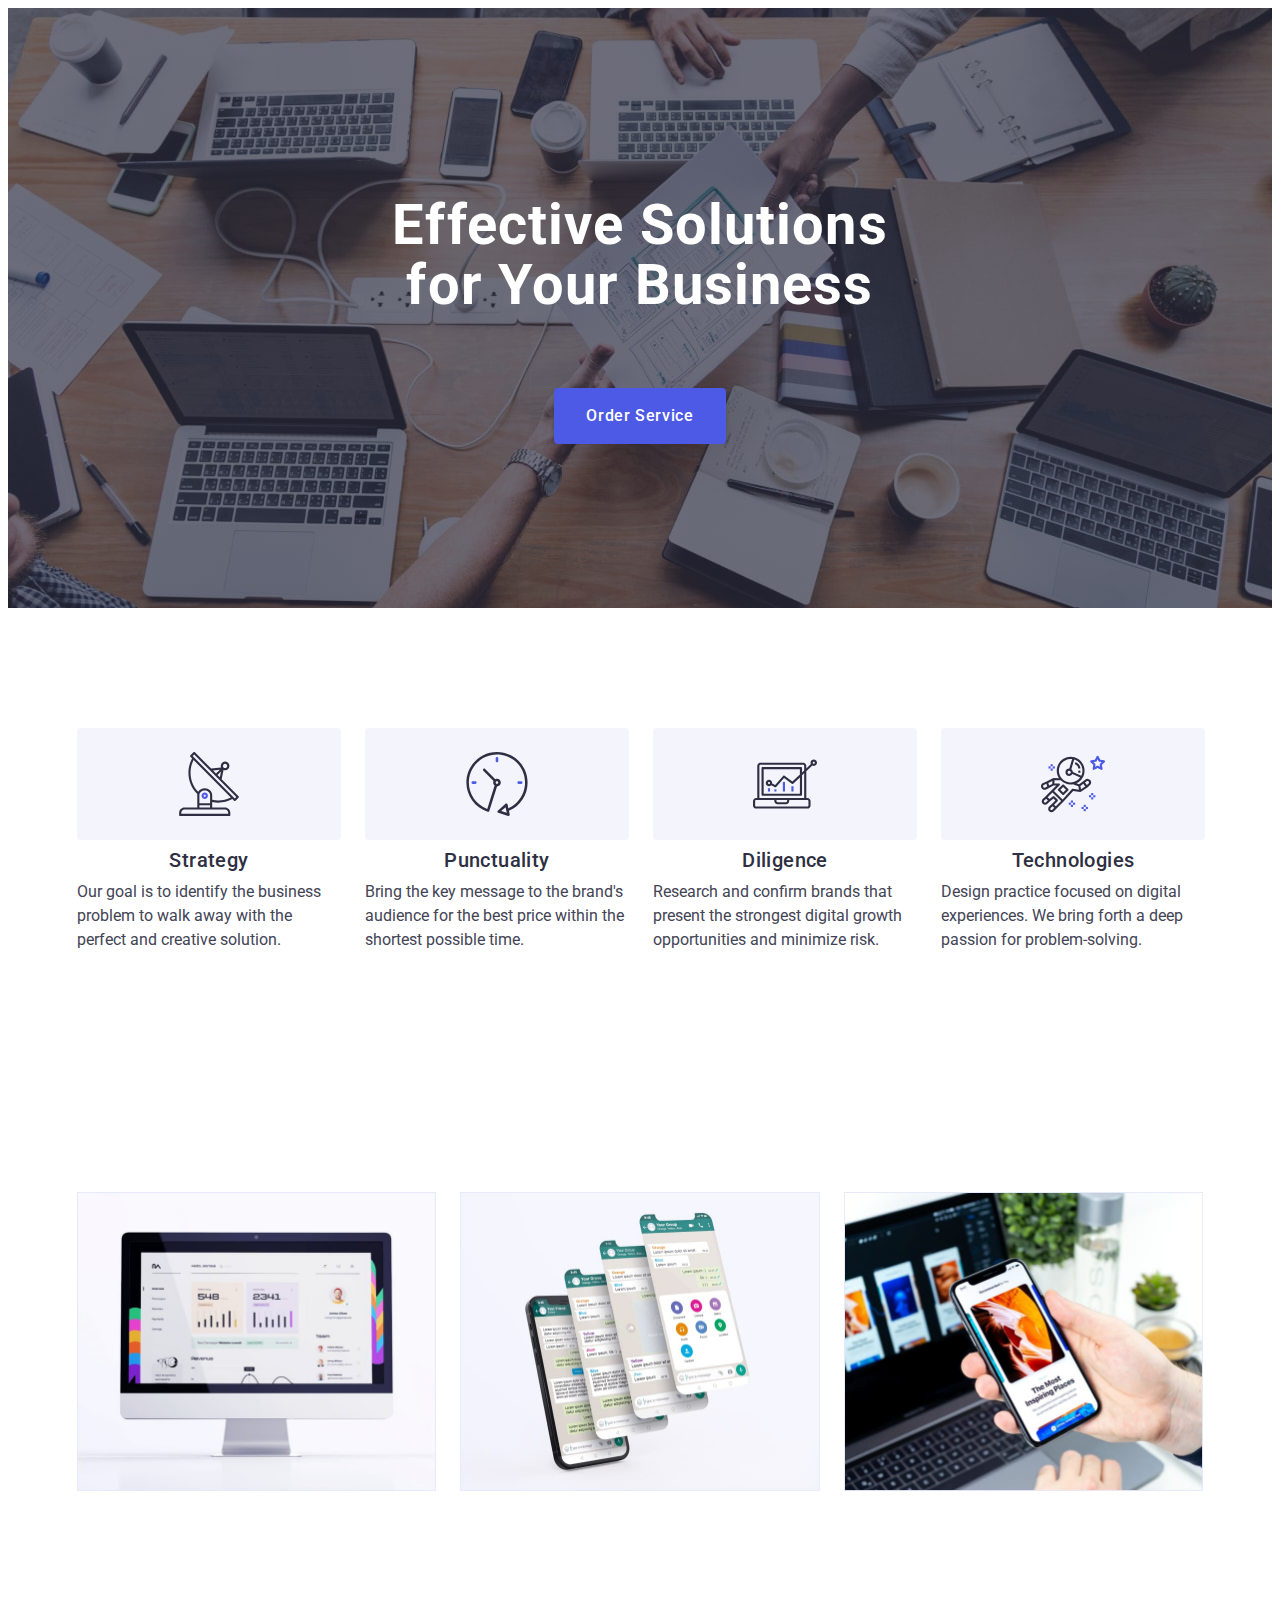
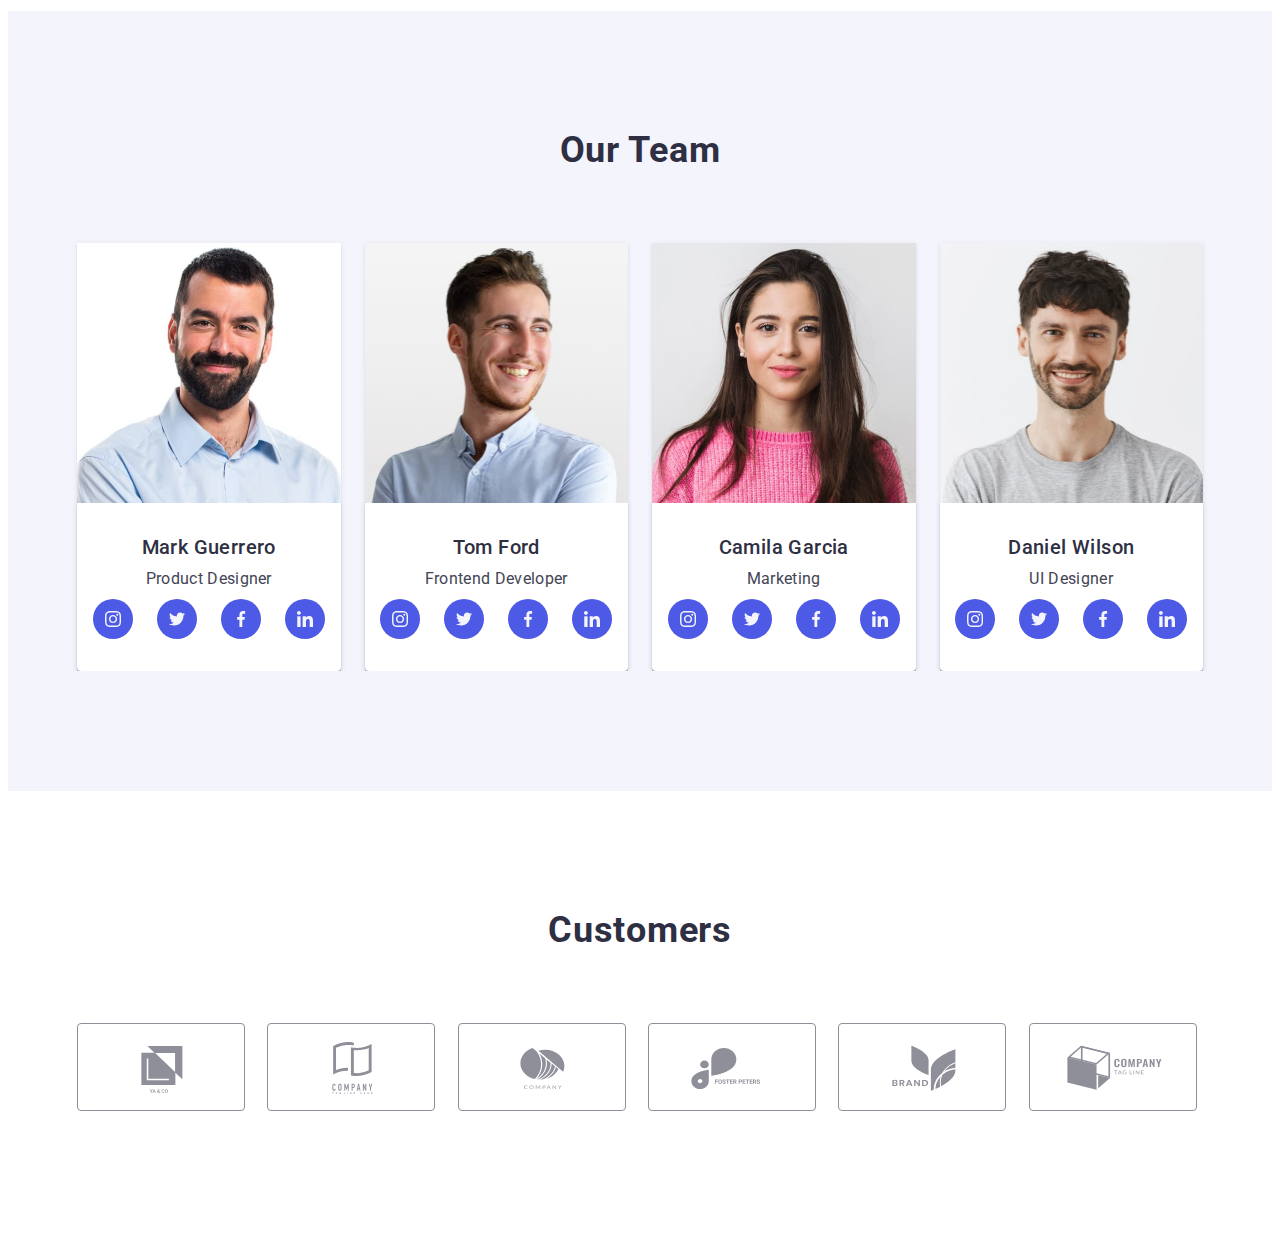
==== index.html @ 8eef1e71 "7.1" ====
<!DOCTYPE html>
<html lang="en">
  <head>
    <meta charset="UTF-8" />
    <meta http-equiv="X-UA-Compatible" content="IE=edge" />
    <meta name="viewport" content="width=device-width, initial-scale=1.0" />
    <title>WebStudio</title>

    <link rel="preconnect" href="https://fonts.googleapis.com" />
    <link rel="preconnect" href="https://fonts.gstatic.com" crossorigin />
    <link
      href="https://fonts.googleapis.com/css2?family=Raleway:wght@800&family=Roboto:wght@400;500;700;900&display=swap"
      rel="stylesheet"
    />
    <link
      rel="stylesheet"
      href="https://cdnjs.cloudflare.com/ajax/libs/modern-normalize/1.1.0/modern-normalize.min.css"
      integrity="sha512-wpPYUAdjBVSE4KJnH1VR1HeZfpl1ub8YT/NKx4PuQ5NmX2tKuGu6U/JRp5y+Y8XG2tV+wKQpNHVUX03MfMFn9Q=="
      crossorigin="anonymous"
      referrerpolicy="no-referrer"
    />
    
    <link rel="stylesheet" href="./css/styles.css" />
  </head>
  <body>
    <!-- <header class="page-header">
      <div class="container had">
        <nav class="navigation">
          <a class="header-logo" href="./index.html">
            <span class="web">web</span>studio</a
          >

          <ul class="site-nav list">
            <li class="item-nav">
              <a class="link-nav line current" href="index.html">Studio</a>
            </li>
            <li class="item-nav">
              <a class="link-nav line" href="portfolio.html">Portfolio</a>
            </li>
            <li class="item-nav">
              <a class="link-nav" href="">Contacts</a>
            </li>
          </ul>
        </nav>
        <address>
          <ul class="adr-items list">
            <li class="adr">
              <a class="link-nav" href="mailto:info@devstudio.com"
                >info@devstudio.com</a
              >
            </li>
            <li class="adr">
              <a class="link-nav" href="tel:+110001111111"
                >+11 (000) 111-11-11</a
              >
            </li>
          </ul>
        </address>
      </div>
    </header> -->
    <main>
      <section class="section hero">
        <div class="container">
          <h1 class="hero-header">
            Effective Solutions<br />for Your Business
          </h1>

          <button class="hero-button-item" type="button" data-modal-open>
            Order Service
          </button>
        </div>
      </section>

      <section class="section content">
        <div class="container">
          <h2 class="visually-hidden">Our advantages</h2>

          <ul class="content-list">
            <li class="content-block">
              <div class="content-pic">
                <svg class="content-pic-icon" width="64" height="64">
                  <use href="./images/symbol-defs.svg#icon-antenna"></use>
                </svg>
              </div>
              <h3 class="content-title">Strategy</h3>
              <p class="content-item">
                Our goal is to identify the business 
                problem to walk away with the 
                perfect and creative solution.
              </p>
            </li>
            <li class="content-block">
              <div class="content-pic">
                <svg class="content-pic-icon" width="64" height="64">
                  <use href="./images/symbol-defs.svg#icon-clock"></use>
                </svg>
              </div>
              <h3 class="content-title">Punctuality</h3>
              <p class="content-item">
                Bring the key message to the 
                brand's audience for the best price 
                within the shortest possible time.
              </p>
            </li>
            <li class="content-block">
              <div class="content-pic">
                <svg class="content-pic-icon" width="64" height="64">
                  <use href="./images/symbol-defs.svg#icon-diagram"></use>
                </svg>
              </div>
              <h3 class="content-title">Diligence</h3>
              <p class="content-item">
                Research and confirm brands that 
                present the strongest digital growth 
                opportunities and minimize risk.
              </p>
            </li>
            <li class="content-block">
              <div class="content-pic">
                <svg class="content-pic-icon" width="64" height="64">
                  <use href="./images/symbol-defs.svg#icon-astronaut"></use>
                </svg>
              </div>
              <h3 class="content-title">Technologies</h3>
              <p class="content-item">
                Design practice focused on digital 
                experiences. We bring forth a deep 
                passion for problem-solving.
              </p>
            </li>
          </ul>
        </div>
      </section>
      
      <section class="section what-section">
        <div class="container">
          <h2 class="title">What are we doing</h2>
          <ul class="content-img-list">
            <li class="content-block">
              <img src="./images/image.jpg" alt="computer" width="360" />
            </li>
            <li class="content-block">
              <img src="./images/image1.jpg" alt="phone" width="360" />
            </li>
            <li class="content-block">
              <img src="./images/image2.jpg" alt="laptop phone" width="360" />
            </li>
          </ul>
        </div>
      </section>

      <section class="section team ">
        <div class="container">
          <h2 class="title-team">our team</h2>
          <ul class="team-hed-item">
            <li class="item-card">
              <img
                class="team-photo"
                src="./images/image3.jpg"
                alt="Mark Guerrero"
                width="264"
                height="380"
              />
              <div class="box">
                <h3 class="team-name">Mark Guerrero</h3>
                <p class="team-item">Product Designer</p>

                <ul class="team-soc-list">
                  <li class="team-soc-item">
                    <a class="team-soc-link link" href="">
                      <svg class="team-soc-icon" width="16" height="16">
                        <use
                          href="./images/symbol-defs.svg#icon-instagram"
                        ></use>
                      </svg>
                    </a>
                  </li>

                  <li class="team-soc-item">
                    <a class="team-soc-link link" href="">
                      <svg class="team-soc-icon" width="16" height="16">
                        <use href="./images/symbol-defs.svg#icon-twitter"></use>
                      </svg>
                    </a>
                  </li>

                  <li class="team-soc-item">
                    <a class="team-soc-link link" href="">
                      <svg class="team-soc-icon" width="16" height="16">
                        <use
                          href="./images/symbol-defs.svg#icon-facebook"
                        ></use>
                      </svg>
                    </a>
                  </li>

                  <li class="team-soc-item">
                    <a class="team-soc-link link" href="">
                      <svg class="team-soc-icon" width="16" height="16">
                        <use
                          href="./images/symbol-defs.svg#icon-linkedin"
                        ></use>
                      </svg>
                    </a>
                  </li>
                </ul>
              </div>
            </li>

            <li class="item-card">
              <img
                class="team-photo"
                src="./images/image4.jpg"
                alt="Tom Ford"
                width="264"
                height="380"
              />
              <div class="box">
                <h3 class="team-name">Tom Ford</h3>
                <p class="team-item">Frontend Developer</p>
                <ul class="team-soc-list list">
                  <li class="team-soc-item">
                    <a class="team-soc-link link" href="">
                      <svg class="team-soc-icon" width="16" height="16">
                        <use
                          href="./images/symbol-defs.svg#icon-instagram"
                        ></use>
                      </svg>
                    </a>
                  </li>

                  <li class="team-soc-item">
                    <a class="team-soc-link link" href="">
                      <svg class="team-soc-icon" width="16" height="16">
                        <use href="./images/symbol-defs.svg#icon-twitter"></use>
                      </svg>
                    </a>
                  </li>

                  <li class="team-soc-item">
                    <a class="team-soc-link link" href="">
                      <svg class="team-soc-icon" width="16" height="16">
                        <use
                          href="./images/symbol-defs.svg#icon-facebook"
                        ></use>
                      </svg>
                    </a>
                  </li>

                  <li class="team-soc-item">
                    <a class="team-soc-link link" href="">
                      <svg class="team-soc-icon" width="16" height="16">
                        <use
                          href="./images/symbol-defs.svg#icon-linkedin"
                        ></use>
                      </svg>
                    </a>
                  </li>
                </ul>
              </div>
            </li>

            <li class="item-card">
              <img
                class="team-photo"
                src="./images/image5.jpg"
                alt="Camila Garcia"
                width="264"
                height="380"
              />
              <div class="box">
                <h3 class="team-name">Camila Garcia</h3>
                <p class="team-item">Marketing</p>
                <ul class="team-soc-list list">
                  <li class="team-soc-item">
                    <a class="team-soc-link link" href="">
                      <svg class="team-soc-icon" width="16" height="16">
                        <use
                          href="./images/symbol-defs.svg#icon-instagram"
                        ></use>
                      </svg>
                    </a>
                  </li>

                  <li class="team-soc-item">
                    <a class="team-soc-link link" href="">
                      <svg class="team-soc-icon" width="16" height="16">
                        <use href="./images/symbol-defs.svg#icon-twitter"></use>
                      </svg>
                    </a>
                  </li>

                  <li class="team-soc-item">
                    <a class="team-soc-link link" href="">
                      <svg class="team-soc-icon" width="16" height="16">
                        <use
                          href="./images/symbol-defs.svg#icon-facebook"
                        ></use>
                      </svg>
                    </a>
                  </li>

                  <li class="team-soc-item">
                    <a class="team-soc-link link" href="">
                      <svg class="team-soc-icon" width="16" height="16">
                        <use
                          href="./images/symbol-defs.svg#icon-linkedin"
                        ></use>
                      </svg>
                    </a>
                  </li>
                </ul>
              </div>
            </li>

            <li class="item-card">
              <img
                class="team-photo"
                src="./images/image6.jpg"
                alt="Daniel Wilson"
                width="264"
                height="380"
              />
              <div class="box">
                <h3 class="team-name">Daniel Wilson</h3>
                <p class="team-item">UI Designer</p>
                <ul class="team-soc-list list">
                  <li class="team-soc-item">
                    <a class="team-soc-link link" href="">
                      <svg class="team-soc-icon" width="16" height="16">
                        <use
                          href="./images/symbol-defs.svg#icon-instagram"
                        ></use>
                      </svg>
                    </a>
                  </li>

                  <li class="team-soc-item">
                    <a class="team-soc-link link" href="">
                      <svg class="team-soc-icon" width="16" height="16">
                        <use href="./images/symbol-defs.svg#icon-twitter"></use>
                      </svg>
                    </a>
                  </li>

                  <li class="team-soc-item">
                    <a class="team-soc-link link" href="">
                      <svg class="team-soc-icon" width="16" height="16">
                        <use
                          href="./images/symbol-defs.svg#icon-facebook"
                        ></use>
                      </svg>
                    </a>
                  </li>

                  <li class="team-soc-item">
                    <a class="team-soc-link link" href="">
                      <svg class="team-soc-icon" width="16" height="16">
                        <use
                          href="./images/symbol-defs.svg#icon-linkedin"
                        ></use>
                      </svg>
                    </a>
                  </li>
                </ul>
              </div>
            </li>
          </ul>
        </div>
      </section>

      <section class="section">
        <div class="container">
          <h2 class="title-team">customers</h2>
          <ul class="customer">
            <li class="customer-item">
              <a class="customer-item-link" href="">
                <svg class="customer-item-icon" width="104" height="56">
                  <use href="./images/symbol-defs.svg#icon-Logo1"></use>
                </svg>
              </a>
            </li>

            <li class="customer-item">
              <a class="customer-item-link" href="">
                <svg class="customer-item-icon" width="104" height="56">
                  <use href="./images/symbol-defs.svg#icon-Logo2"></use>
                </svg>
              </a>
            </li>
            <li class="customer-item">
              <a class="customer-item-link" href="">
                <svg class="customer-item-icon" width="104" height="56">
                  <use href="./images/symbol-defs.svg#icon-Logo3"></use>
                </svg>
              </a>
            </li>
            <li class="customer-item">
              <a class="customer-item-link" href="">
                <svg class="customer-item-icon" width="104" height="56">
                  <use href="./images/symbol-defs.svg#icon-Logo4"></use>
                </svg>
              </a>
            </li>
            <li class="customer-item">
              <a class="customer-item-link" href="">
                <svg class="customer-item-icon" width="104" height="56">
                  <use href="./images/symbol-defs.svg#icon-Logo5"></use>
                </svg>
              </a>
            </li>
            <li class="customer-item">
              <a class="customer-item-link" href="">
                <svg class="customer-item-icon" width="104" height="56">
                  <use href="./images/symbol-defs.svg#icon-Logo6"></use>
                </svg>
              </a>
            </li>
          </ul>
        </div>
      </section>
    </main>
    <!-- <footer>
      <section class="section footer">
        <div class="container footer-main">
          <ul class="footer-block list">
            <li>
              <a class="footer-logo" href="./index.html">
                <span class="web footer-logo">web</span>studio</a
              >
              <h2 class="footer-item">
                Increase the flow of customers and sales for your business with
                digital marketing & growth solutions.
              </h2>
            </li>
            <li class="social-block">
              <p class="hed">Social media</p>
              <ul class="footer-soc-list list">
                <li class="footer-soc-item">
                  <a class="footer-soc-link link" href="">
                    <svg class="footer-soc-icon" width="24" height="24">
                      <use href="./images/symbol-defs.svg#icon-instagram"></use>
                    </svg>
                  </a>
                </li>

                <li class="footer-soc-item">
                  <a class="footer-soc-link link" href="">
                    <svg class="footer-soc-icon" width="24" height="24">
                      <use href="./images/symbol-defs.svg#icon-twitter"></use>
                    </svg>
                  </a>
                </li>

                <li class="footer-soc-item">
                  <a class="footer-soc-link link" href="">
                    <svg class="footer-soc-icon" width="24" height="24">
                      <use href="./images/symbol-defs.svg#icon-facebook"></use>
                    </svg>
                  </a>
                </li>

                <li class="footer-soc-item">
                  <a class="footer-soc-link link" href="">
                    <svg class="footer-soc-icon" width="24" height="24">
                      <use href="./images/symbol-defs.svg#icon-linkedin"></use>
                    </svg>
                  </a>
                </li>
              </ul>
            </li>

            <li>
              <div class="subscribe-block">
                <h2 class="hed">Subscribe</h2>
                <form class="footer-main">
                  <input
                    class="footer-subscribe"
                    type="email"
                    name="user_email"
                    placeholder="E-mail"
                  />
                  <div>
                    <button class="footer-button" type="submit">
                      <span class="subscribe-icon">Subscribe</span>
                    </button>
                  </div>
                </form>
              </div>
            </li>
          </ul>
        </div>
      </section>
    </footer> -->

    <div class="backdrop is-hidden" data-modal>
      <div class="modal">
        <button type="button" class="modal-close" data-modal-close>
          <svg class="close-icon" width="8" height="8">
            <use href="./images/symbol-defs.svg#icon-close-black"></use>
          </svg>
        </button>
        <div class="modal-form">
          <p class="modal-form-title">
            Leave your contacts and we will call you back
          </p>
          <form>
            <div class="modal-field">
              <label>
                <span class="input-text">Name</span>
                <span class="input-wrap">
                  <input
                    class="modal-input"
                    type="text"
                    name="user_name"
                    autofocus
                  />
                  <svg class="modal-input-img" width="18" height="18">
                    <use
                      href="./images/symbol-defs.svg#icon-person-black"
                    ></use>
                  </svg>
                </span>
              </label>
            </div>

            <div class="modal-field">
              <label>
                <span class="input-text-second">Phone</span>
                <span class="input-wrap">
                  <input
                    class="modal-input"
                    type="tel"
                    name="user_phone_nomber"
                  />
                  <svg class="modal-input-img" width="18" height="24">
                    <use href="./images/symbol-defs.svg#icon-phone-black"></use>
                  </svg>
                </span>
              </label>
            </div>

            <div class="modal-field">
              <label>
                <span class="input-text-second">Email</span>
                <span class="input-wrap">
                  <input class="modal-input" type="email" name="user_email" />
                  <svg class="modal-input-img" width="18" height="24">
                    <use href="./images/symbol-defs.svg#icon-email-black"></use>
                  </svg>
                </span>
              </label>
            </div>

            <label
              ><span class="input-text-second">Comment</span>
             <textarea
                class="modal-input coment-area"
                name="user's_comment"
                placeholder="Text input"
              ></textarea>
            </label>

            <div class="modal-checkbox">
              <input
                class="input-chek visually-hidden"
                type="checkbox"
                id="consent"
                value="true"
              />
              <label for="consent" class="modal-text-accept input-text-second"
                >I accept the terms and conditions of the
                <a class="privacy-policy input-text" href=""
                  >Privacy Policy</a
                ></label
              >

              <!-- <svg class="modal-check" width="8" height="8">
                <use href="./images/symbol-defs.svg#icon-check-mark"></use>
                 <p class="modal-text-accept input-text-second">I accept the terms and conditions of the</p>
                <a class="privacy-policy input-text" href="">Privacy Policy</a> -->
            </div>

            <button class="modal-form-button" type="submit">Send</button>
          </form>
        </div>
      </div>
    </div>
    <script src="./JS/modal.js"></script>
    <script src=".js-speaker-form"></script>
  </body>
</html>
---- css/styles.css ----
:root {
  --primary-text-color-slate: #434455;
  --title-text-color: #2e2f42;
  --first-logo-color: #4d5ae5;
  --second-logo-color: #2e2f42;
  --third-logo-color: #f4f4fd;
  --footer-text-color: #e7e9fc;
  --hero-text-color: #ffffff;
  --header-two-color: #2e2f42;
  --hero-image-backround: #2e2f42;
  --focus-hover-color: rgba(77, 90, 229, 1);
  --subtle-backgrounds: #e7e9fc;
  --Light-mode-backgrounds: #f4f4fd;
  --background: #e5e5e5;
  --hero-backround: #2e2f42;
  --button-primary: #e7e9fc;
  --button-h-f: #404bbf;
  --button-text-portfolio: #4d5ae5;
  --curent-color: #31d0aa;
  --border-button: #e7e9fc;
  --btn-h: #9747ff;
  --gradient: rgba(46, 47, 66, 0.7);
  --border-icon: rgba(142, 143, 153, 1);
  --footer-dg-icon: rgba(255, 255, 255, 0.1);
  --footer-icon-h-f: #31d0aa;
  --cover-text: #f4f4fd;
  --overlay-bgc: #4d5ae5;
  --backdrop: rgba(46, 47, 66, 0.4);
  --modal-bgc: #fff;
  --close-bgc: rgba(231, 233, 252, 1);
  --close-border: #e7e9fc;
  --btn-main-modal: #4d5ae5;
  --modal-input-border: #2e2f42;
  --coment-area: rgba(46, 47, 66, 0.4);
  --modal-text: rgba(142, 143, 153, 1);
}

.container {
  max-width: 428px;
  padding-left: 16px;
  padding-right: 16px;
  margin-left: auto;
  margin-right: auto;
  overflow: hidden;
}

h1,
h2,
h3,
h4,
h5,
h6,
p {
  margin: 0;
}
ul {
  margin-top: 0;
  margin-bottom: 0;
  padding-left: 0;
  list-style: none;
}
button {
  cursor: pointer;
}

address {
  font-style: normal;
}

/* прихований заголовок */

.visually-hidden {
  position: absolute;
  white-space: nowrap;
  width: 1px;
  height: 1px;
  overflow: hidden;
  border: 0;
  padding: 0;
  clip: rect(0 0 0 0);
  clip-path: inset(50%);
  margin: -1px;
}

img {
  display: block;
  max-width: 100%;
  height: auto;
}

*,
*::before,
*::after {
  box-sizing: border-box;
}

*:focus {
  outline: none;
}
body {
  color: var(--primary-text-color-slate);
  font-family: "Roboto", sans-serif;
  /* padding-top: 76px; */
}
.section {
  padding-top: 96px;
  padding-bottom: 96px;
}
/* Шапка сторінок*/
.had {
  display: flex;
  align-items: start;
  justify-content: space-between;
  padding: 24px 0 0;
}

.page-header {
  /* position: fixed; */
  width: 100%;
  min-height: 76px;
  top: 0;
  left: 0;
  border-bottom: 1px solid var(--border-button);
  background-color: var(--hero-text-color);
}
/* логотип */
.header-logo {
  font-family: "Raleway";
  font-style: normal;
  text-transform: uppercase;
  font-weight: 800;
  font-size: 18px;
  line-height: 1.33;
  color: var(--second-logo-color);
  text-decoration: none;
  display: flex;
  align-items: start;
  padding: 0px;
}

/* меню навігації */
.navigation {
  display: flex;
  padding-right: 0;
  justify-content: start;
}

.site-nav {
  display: flex;
  justify-content: center;
  align-items: start;
  margin-left: 72px;
}
/* 
.link:is(:hover, :focus) {
  color: var(--button-h-f);
}
.link {
  display: block;
  text-decoration: none;
  color: var(--primary-text-color);
}*/
.link-nav {
  display: block;
  text-decoration: none;
  color: var(--title-text-color);
  transition: color 250ms cubic-bezier(0.4, 0, 0.2, 1);
}

.link-nav:is(:hover, :focus) {
  color: var(--button-h-f);
  outline: none;
}

.line.current::after {
  content: "";
  left: 0;
  bottom: 0;
  display: block;
  width: 100%;
  height: 4px;
  margin-top: 24px;
  background-color: var(--button-h-f);
  border-radius: 2px;
}

.current {
  color: var(--button-h-f);
}

.item-nav {
  font-weight: 500;
  font-size: 16px;
  line-height: 1.5;
  letter-spacing: 0.02em;
}

.site-nav .item-nav:not(:last-child) {
  margin-right: 40px;
}

/* ul адреса */
.adr-items {
  display: flex;
  gap: 40px;
  align-items: center;
}

.adr {
  font-size: 16px;
  font-style: normal;
  line-height: 1.5;
}

.adr-link:is(:hover, :focus) {
  color: var(--focus-hover-color);
}
.adr-link {
  transition: 250ms cubic-bezier(0.4, 0, 0.2, 1);
}

/* STUDIO PAGE */
.hero {
  padding-top: 112px;
  padding-bottom: 112px;
  width: 100%;
  height: 100%;
  
  background-image: linear-gradient(to right, var(--gradient), var(--gradient)),
    url(../images/people-office.jpg);
  background-repeat: no-repeat;
  background-position: center;
  background-size: cover;

}
/* @media (min-device-pixel-ratio: 2), (min-resolution: 192dpi), (min-resolution: 2dppx) {
  .hero {
    background-image: linear-gradient(var(--hero-background-color), var(--hero-background-color)), url(../images/main-page/bg-mob-2x.jpg);
  }
} */

.hero-header {
  font-weight: 700;
  font-size: 36px;
  line-height: 1.11;
  letter-spacing: 0.02em;
  color: var(--hero-text-color);
  display: flex;
  justify-content: center;
  text-align: center;
}

/*кнопка головної сторінки*/
.hero-button-item {
  font-family: inherit;
  cursor: pointer;
  font-weight: 500;
  font-size: 16px;
  line-height: 1.5;
  letter-spacing: 0.04em;
  background-color: var(--btn-main-modal);
  box-shadow: 0px 4px 4px rgba(0, 0, 0, 0.15);
  border-radius: 4px;
  color: var(--hero-text-color);
  display: block;
  margin: 72px auto 0;
  padding: 16px 32px;
  border: transparent;
  transition: background-color 250ms cubic-bezier(0.4, 0, 0.2, 1);
}

.hero-button-item:is(:hover, :focus) {
  background-color: var(--button-h-f);
  color: var(--hero-text-color);
  outline: none;
}

/*блок Наши цілі*/

.content {
  padding-bottom: 0;
}

/* .content-list > .content-block {
  width: 100%;
}

.content-block:not(:last-child) {
  margin-bottom: 72px;
} */
.content-block {
  width: 100%;
}
.content-list {
  display: flex;
  flex-wrap: wrap;
  gap: 72px;
}

.content-pic {
  display: none;
  justify-content: center;
  
}

.content-title {
  display: flex;
  justify-content: center;
  font-weight: 700;
  font-size: 36px;
  line-height: 1.11;
  letter-spacing: 0.02em;
  color: var(--title-text-color);
  margin-top: 8px

}

.content-item {
  width: 100%;
  font-weight: 500;
  font-size: 16px;
  line-height: 1.5;
  color: var(--primary-text-color-slate);
  margin-top: 8px;
}



/* Секція "Наша команда" */
.team {
background-color: var(--Light-mode-backgrounds);
}

.team-hed-item {
  display: flex;
  justify-content: center;
  flex-wrap: wrap;
  margin-left: -24px;
  margin-top: -64px;
}
.team-photo{
  width: 100%;
}

.title-team {
  font-size: 36px;
  line-height: 1.11;
  text-align: center;
  letter-spacing: 0.02em;
  text-transform: capitalize;
  color: var(--title-text-color);
  margin-bottom: 72px;
}

.item-card {
  margin-left: 24px;
  margin-top: 64px;
  background-color: var(--hero-text-color);
  box-shadow: 0px 1px 6px rgba(46, 47, 66, 0.08),
    0px 1px 1px rgba(46, 47, 66, 0.16), 0px 2px 1px rgba(46, 47, 66, 0.08);
  border-radius: 0px 0px 4px 4px;
  width: 100%;
}

.box {
  padding: 32px 0;
  box-shadow: 0px 1px 6px rgba(46, 47, 66, 0.08),
    0px 1px 1px rgba(46, 47, 66, 0.16), 0px 2px 1px rgba(46, 47, 66, 0.08);
  border-radius: 0px 0px 4px 4px;
}

.team-name {
  font-weight: 500;
  font-size: 20px;
  line-height: 1.2;
  text-align: center;
  letter-spacing: 0.02em;
  color: var(--title-text-color);
  margin-bottom: 8px;
}

.team-item {
  font-weight: 400;
  font-size: 16px;
  line-height: 1.5;
  letter-spacing: 0.02em;
  text-align: center;
  color: var(--primary-text-color);
}
/* SECTION "What are we doing" */


/* what-section- прибираю падінги секції якої немає на моб версії */
.what-section {
  padding: 96px 0 0 0; 
}

.title {
  display: none;
}
.content-img-list {
  display: none;
}
/* меню "Фильтр" сторінка "Портфоліо" */

.filter {
  display: flex;
  justify-content: start;
  flex-wrap: wrap;
}

.item-btn:is(:hover, :focus) {
  box-shadow: 0px 4px 4px rgba(0, 0, 0, 0.15);
  border-radius: 4px;
  outline: none;
}
.item-btn {
  margin-right: 24px;
  margin-top: 16px;
  transition: shadow 250ms cubic-bezier(0.4, 0, 0.2, 1);
}

.filter .item-btn:not(:last-child) {
  margin-right: 24px;
}

/* кнопка сторинки Портфоліо */
.button-item {
  font-family: inherit;
  cursor: pointer;
  font-style: normal;
  font-weight: 500;
  font-size: 16px;
  line-height: 1.5;
  color: var(--button-text-portfolio);
  align-items: center;
  text-align: center;
  letter-spacing: 0.04em;
  background: var(--button-primary);
  border: 1px solid var(--border-button);
  border-radius: 4px;
  width: auto;
  box-sizing: border-box;
  padding: 8px 16px 8px 16px;
  transition: 250ms cubic-bezier(0.4, 0, 0.2, 1);
}

.button-item:is(:hover, :focus) {
  background-color: var(--button-h-f);
  color: var(--hero-text-color);
}

/*секція Портфоліо*/

.project {
  display: flex;
  justify-content: space-between;
  flex-wrap: wrap;
  }
  .project {
    margin-right: -16px;
    
}

/* CARD */
.project-cont {
  /* flex-basis: calc((100% - 76px) / 3); */
  width: 100%;
}

.project-cont {
 margin-right: 16px;
  margin-top: 48px; 
  text-decoration: none;
}
.project-img {
  width: 100%;
}

/* .project-cont:nth-of-type(3n + 1) {
  margin-left: 0;
}

.project-cont:nth-of-type(3n) {
  margin-right: 0;
}

.project-cont:nth-last-of-type(-n + 3) {
  margin-bottom: 0;
} */

/* TEXT IN CARD */

.project-hed {
  font-style: normal;
  font-weight: 500;
  font-size: 20px;
  line-height: 1.2;
  letter-spacing: 0.02em;
  color: var(--title-text-color);
  text-transform: capitalize;
  margin-bottom: 8px;
}

.project-item {
  font-size: 16px;
  line-height: 0.75;
  text-transform: capitalize;
  color: var(--primary-text-color);
}

.after-img {
  padding: 32px 16px 32px 16px;
  border: 1px solid var(--border-button);
  border-top: none;
}


.project-link:is(:hover, :focus) {
  box-shadow: 0px 1px 6px rgba(46, 47, 66, 0.08),
    0px 1px 1px rgba(46, 47, 66, 0.16), 0px 2px 1px rgba(46, 47, 66, 0.08);
}

.project-link {
  display: block;
  text-decoration: none;
  transition: 250ms
  cubic-bezier(0.4, 0, 0.2, 1);
}

/* FOOTER */
.footer {
  background: var(--hero-backround);
  padding: 100px 0;
}

.footer-item {
  font-size: 16px;
  line-height: 1.5;
  letter-spacing: 0.02em;
  color: var(--footer-text-color);
  width: 264px;
  margin-top: 16px;
}

.footer-logo {
  font-family: "Raleway";
  font-style: normal;
  color: var(--footer-text-color);
  text-transform: uppercase;
  font-weight: 800;
  font-size: 18px;
  line-height: 0.75;
  text-decoration: none;
  margin-top: 100px;
}

.web {
  color: var(--first-logo-color);
}

/*  Icons Sotial Media */

/*.icons {
display: flex;
}

.icon {
  width: 40px;
  height: 40px;
}
  
 .icon-item {
  padding: 0;
  gap: 32px;
  background: var(--background);
  box-shadow: 0px 1px 6px rgba(46, 47, 66, 0.08), 0px 1px 1px rgba(46, 47, 66, 0.16), 0px 2px 1px rgba(46, 47, 66, 0.08);
  border-radius: 0px 0px 4px 4px;
}
 */
.team-soc-list {
  display: flex;
  justify-content: center;
  margin-top: 8px;
  gap: 24px;
}

.team-soc-item {
  width: 40px;
  height: 40px;
}
.team-soc-link {
  width: 100%;
  height: 100%;
  border-radius: 50%;
  background: var(--first-logo-color);
  display: flex;
  justify-content: center;
  align-items: center;
  transition: background-color 250ms cubic-bezier(0.4, 0, 0.2, 1);
}
.team-soc-icon {
  fill: var(--Light-mode-backgrounds);
}
.team-soc-link:is(:hover, :focus) {
  background-color: var(--button-h-f);
  outline: none;
}
.customer {
  display: flex;
  flex-wrap: nowrap;
  gap: 16px;
  
}

.customer-item {
  width: calc(100% / 2 - 16px);
    
}
.customer-item-link {
  display: flex;
  justify-content: center;
  align-items: center;
  width: 168px;
  height: 88px;
  border: 1px solid var(--border-icon);
  border-radius: 4px;
  color: var(--border-icon);
  transition: color 250ms cubic-bezier(0.4, 0, 0.2, 1);
}
.customer-item-icon {
  fill: currentColor;
}
.customer-item-link:is(:hover, :focus) {
  border: 1px solid var(--button-h-f);
  color: var(--button-h-f);
}

/*
.customer-item-icon:is(:hover, :focus) {
  fill: var(--button-h-f);
}*/

.footer-block {
  display: flex;
}
.hed {
  color: var(--footer-text-color);
  font-weight: 500;
  font-size: 16px;
  line-height: 1.5;
  letter-spacing: 0.02em;
}
.footer-soc-list {
  display: flex;
  justify-content: center;
  align-items: center;
  margin-top: 16px;
  gap: 24px;
}

.footer-soc-item {
  width: 40px;
  height: 40px;
}
.social-block {
  margin-left: 120px;
}
.subscribe-block {
  margin-left: 80px;
  display: flex;
  flex-direction: column;
}

.footer-soc-link {
  width: 100%;
  height: 100%;
  border-radius: 50%;
  background: var(--footer-dg-icon);
  display: flex;
  justify-content: center;
  align-items: center;
  transition: background-color 250ms cubic-bezier(0.4, 0, 0.2, 1);
}

.footer-soc-icon {
  fill: var(--hero-text-color);
}

.footer-soc-link:is(:hover, :focus) {
  background-color: var(--footer-icon-h-f);
}
.footer-subscribe {
  width: 264px;
  height: 40px;
  font-weight: 400;
  font-style: 12px;
  line-height: 2;
  letter-spacing: 0.04em;
  color: var(--hero-text-color);
  background-color: var(--hero-backround);
  padding: 0 16px 0 16px;
  border: 1px solid var(--border-button);
  border-radius: 4px;
  margin-top: 16px;
  transition: background-color 250ms cubic-bezier(0.4, 0, 0.2, 1);
}

.footer-subscribe:focus {
  border-color: var(--overlay-bgc);
}

.footer-subscribe::placeholder {
  font-weight: 400;
  font-style: 12px;
  line-height: 2;
  letter-spacing: 0.04em;
  color: var(--hero-text-color);
  padding: 8px 0 8px;
}
.footer-main {
  display: flex;
}

.footer-button {
  width: 165px;
  height: 40px;
  margin-left: 24px;
  font-family: inherit;
  cursor: pointer;
  font-weight: 500;
  font-size: 16px;
  line-height: 1.5;
  letter-spacing: 0.04em;
  background-color: var(--btn-main-modal);
  box-shadow: 0px 4px 4px rgba(0, 0, 0, 0.15);
  border-radius: 4px;
  color: var(--hero-text-color);
  display: flex;
  justify-content: center;
  gap: 16px;
  margin-top: 16px;
  padding: 8px 24px 8px 24px;
  border: transparent;
  transition: background-color 250ms cubic-bezier(0.4, 0, 0.2, 1);
}

/* .subscribe-icon {
 fill: currentColor
   
  
 }  */

.footer-button .subscribe-icon::after {
  content: "";
  width: 24px;
  height: 20px;
  padding: 0 24px 0 8px;
  background-repeat: no-repeat;
  background-size: contain;
  background-position-x: right;
  fill: currentColor;
  background-image: url(/images/telegram.svg);
}

.footer-button:is(:hover, :focus) {
  background-color: var(--button-h-f);
  color: var(--hero-text-color);
  outline: none;
}



/*.icon {
  display: inline-block;
  width: 1em;
  height: 1em;
  stroke-width: 0;
  stroke: currentColor;
  fill: currentColor;
*/

/* .project-img {
  position: relative;
}
 .overlay::before {
  content: "";
  position: absolute;
  width: 100%;
  height: 100%;
  background-color: red;
  opacity: 0;
 }
 .overlay:hover::before{
  opacity: 1;
 } */

/* .project-cont {
  position: relative;
 } */
.project-cover-text {
  position: absolute;
  top: 0;
  padding: 40px 32px 0 32px;
  height: 100%;
  width: 100%;
  /* font-family: "Roboto";
  font-weight: 400; */
  font-size: 16px;
  line-height: 1.5;
  letter-spacing: 0.02em;
  color: var(--cover-text);
  background-color: var(--overlay-bgc);
  transform: translateY(101%);
  transition: transform 250ms cubic-bezier(0.4, 0, 0.2, 1);
  overflow: auto;
}

.project-link:hover .project-cover-text {
  transform: translateY(0);
}
.project-link:focus .project-cover-text {
  transform: translateY(0);
}

.project-link:is(:hover, :focus) {
  box-shadow: 0px 1px 6px rgba(46, 47, 66, 0.08),
    0px 1px 1px rgba(46, 47, 66, 0.16), 0px 2px 1px rgba(46, 47, 66, 0.08);
}

.project-link {
  display: block;
  text-decoration: none;
  transition: shadow 250ms cubic-bezier(0.4, 0, 0.2, 1);
}

.project-cover-wrap {
  height: 100%;
  position: relative;
  overflow: hidden;
}

.backdrop {
  position: fixed;
  top: 0;
  width: 100%;
  height: 100vh;
  background-color: var(--backdrop);
  transition: opacity 250ms cubic-bezier(0.4, 0, 0.2, 1) visibility 250ms
    cubic-bezier(0.4, 0, 0.2, 1);
}

.backdrop.is-hidden .modal {
  transform: translate(-50%, -50%) scale(0) rotate(720deg);
}
.modal {
  position: absolute;
  top: 50%;
  left: 50%;
  transform: translate(-50%, -50%) scale(1) rotate(0deg);
  width: 408px;
  min-height: 576px;
  background: var(--modal-bgc);
  border-radius: 4px;
  padding: 32px;
  transition: transform 250ms cubic-bezier(0.4, 0, 0.2, 1);
}

.modal-close {
  width: 24px;
  height: 24px;
  border-radius: 50%;
  background-color: var(--modal-bgc);
  border: 1px solid var(--close-border);
  display: flex;
  align-items: center;
  justify-content: center;
  margin-left: auto;
  margin-bottom: 24px;
  padding: 0;
  cursor: pointer;
  transition: transform 250ms cubic-bezier(0.4, 0, 0.2, 1);
}
.modal-close:is(:hover, :focus) {
  fill: var(--hero-text-color);
  background-color: var(--button-h-f);
}

.is-hidden {
  visibility: hidden;
  opacity: 0;
  pointer-events: none;
}
/* .no-scroll {
    overflow: hidden;
} */
.modal-form {
}
.modal-form-title {
  font-weight: 500;
  font-size: 16px;
  line-height: 1.5;
  letter-spacing: 0.02em;
  margin-bottom: 16px;
  color: var(--title-text-color);
}
.modal-input {
  width: 100%;
  height: 40px;
  border: 1px solid var(--modal-input-border);
  border-radius: 4px;
  background-color: var(--modal-bgc);
  font-size: 12px;
  padding: 0 0 0 38px;
  transition: transform 250ms cubic-bezier(0.4, 0, 0.2, 1);
}
.modal-input:focus {
  border-color: var(--overlay-bgc);
}

.modal-input:focus + .modal-input-img {
  fill: var(--overlay-bgc);
}
.coment-area {
  height: 120px;
  padding: 8px 8px 8px 16px;
  resize: none;
}
.coment-area::placeholder {
  top: 0;
  left: 0;
  color: var(--coment-area);
  font-size: 12px;
  line-height: 1.17;
  letter-spacing: 0.04em;
  /* padding: 8px 8px 8px 0px; */
}

.input-text {
  font-size: 12px;
  line-height: 1.33;
  letter-spacing: 0.04em;
  color: var(--modal-text);
}
.input-text-second {
  font-size: 12px;
  line-height: 1.17;
  letter-spacing: 0.01em;
  color: var(--modal-text);
}

.modal-input-img {
  position: absolute;
  left: 16px;
  top: 50%;
  transform: translateY(-50%);
  transition: transform 250ms cubic-bezier(0.4, 0, 0.2, 1);
}

.input-wrap {
  position: relative;
}
.modal-field {
  margin-bottom: 8px;
}

.privacy-policy {
  color: var(--btn-main-modal);
  margin-left: 3px;
}
.modal-checkbox {
  margin-top: 16px;
}
.modal-text-accept {
  /* letter-spacing: 0.04; */
  display: flex;
  align-items: center;
  transition: background-color 250ms cubic-bezier(0.4, 0, 0.2, 1);
}
.modal-text-accept::before {
  content: "";
  width: 16px;
  height: 16px;
  border: 1px solid var(--title-text-color);
  border-radius: 2px;
  margin-right: 8px;
}

.input-chek:checked + .modal-text-accept::before {
  content: "";
  border: none;
  background-color: var(--button-h-f);
  background-image: url(../images/Check.svg);
  background-repeat: no-repeat;
  background-position: center;
}
.input-chek:focus + .modal-text-accept::before {
  border-color: var(--button-h-f);
}

.modal-form-button {
  display: block;
  width: 169px;
  margin: 24px auto 0;
  padding: 16px 32px;

  font-family: inherit;
  font-weight: 500;
  font-size: 16px;
  line-height: 1.5;
  letter-spacing: 0.04em;
  color: var(--hero-text-color);

  border-radius: 4px;
  background-color: var(--btn-main-modal);
  box-shadow: 0px 4px 4px rgba(0, 0, 0, 0.15);
  border: transparent;
  cursor: pointer;
  transition: background-color 250ms cubic-bezier(0.4, 0, 0.2, 1);
}

.modal-form-button:is(:hover, :focus) {
  background-color: var(--button-h-f);
  color: var(--hero-text-color);
  outline: none;
}

/* ========  Медіа Запити  ========= */

                  /* 480 */

@media screen and (min-width: 480px) {
  .section > .container {
    max-width: 428px;
  }
  .section > .team {
    max-width: 296px;
  }
/*-----------Portfolio   Buttons-------- */
  .main {
    padding-top: 48px;
  }
 
  


  
}

/* =========== 768============ */

@media screen and (min-width: 768px) {
  /* Portfolio */
  .section > .container {
    
    max-width: 768px;
  }
 

  .project > .project-cont {
    flex-basis: calc(100% / 2 - 24px);
    margin-right: 24px;
    /* margin-left: 24px;
    margin-top: 72px; */
  }
   
  .filter {
    display: flex;
    justify-content: center;
  }

  /* Team */

  .team-hed-item > .item-card {
    width: calc(100% / 2 - 24px);
  }

  /* =============  Hero ============= */
  .hero {  
    padding-top: 112px;
    padding-bottom: 112px;
    width: 100%;
    height: 436px;
     }
     /* @media (min-device-pixel-ratio: 2), (min-resolution: 192dpi), (min-resolution: 2dppx) {
      .hero {
        background-image: linear-gradient(var(--hero-background-color), var(--hero-background-color)), url(../images/main-page/bg-tab-2x.jpg);
      } */
    
     

 /* SECTION "What are we doing" */

 .what-section {
 padding: 96px 0 0 0;
}

/*  ----Our advantages----- */

.content-list.content-block {
  flex-basis: 50%;
}
.content-list { 
  /* display: flex;
  margin-left: -24px;
  margin-top: -72px; */
  column-gap: 24px;
}

.content-block {
  /* margin-left: 24px;
  margin-top: 72px; */
  width: calc((100% - 24px) / 2);
}

}

/* ================= 1200 ================ */

@media screen and (min-width: 1200px) {
  
  /* Portfolio */

  .section {
    padding-top: 120px;
    padding-bottom: 120px;
  }
  .section > .container {
    max-width: 1158px;
    
  }
  .what-section {

  }
  .project > .project-cont {
    /* margin-left: 24px;
    margin-top: 72px; */
    margin-right: 24px;
    flex-basis: calc(100% / 3 - 24px);
  }
  .filter {
    display: flex;
    justify-content: center;
  }
  

  /* .button-item {
    padding: 12px 24px;
  } */

  /* Team */
  .team-hed-item > .item-card {
    flex-basis: calc(100% / 4 - 24px);
  }

    /*  =====  Hero =====  */

   .hero {  
  padding-top: 188px;
  padding-bottom: 188px;
  max-width: 1440px;
  height: 600px;
  margin: 0 auto;
   }
   .hero-header {
    font-size: 56px;
    line-height: 1.07;
   }

   /* our advantages */
   .content-list {
    display: flex;
    flex-wrap: nowrap;
   }

     .content-pic {
    display: flex;
    justify-content: center;
    align-items: center;
    height: 112px;
    width: 264px;
    border-radius: 4px;
    background-color: var(--Light-mode-backgrounds);
  }
  .icon-antenna::before {
    content: "";
    background-image: url(../images/antenna\ 1.svg);
  }
  .icon-clock::before {
    content: "";
    background-image: url(../images/clock\ 1.svg);
  }
  .icon-diagram::before {
    content: "";
    background-image: url(../images/diagram\ 1.svg);
  }
  .icon-astronaut::before {
    content: "";
    background-image: url(../images/astronaut\ 1.svg);
  }

  /* SECTION "What are we doing" */

  .title {
  font-size: 36px;
  line-height: 1.11;
  text-align: center;
  letter-spacing: 0.02em;
  text-transform: capitalize;
  color: var(--title-text-color);
  margin-bottom: 72px;
}
  .content-title {
  font-weight: 500;
  font-size: 20px;
  line-height: 1.2;
  letter-spacing: 0.02em;
}

  .content-img-list {
  display: flex;
  gap: 24px;
}
  .content-item {
  font-weight: 400;
  font-size: 16px;
  line-height: 1.5;
  color: var(--primary-text-color);
  margin-top: 8px;
  }
  .content-pic {
  display: flex;
}

/*============== CuSTOMER=============== */
   
.customer {
  display: flex;
  justify-content: space-between;
  margin: 0 auto;
}



}
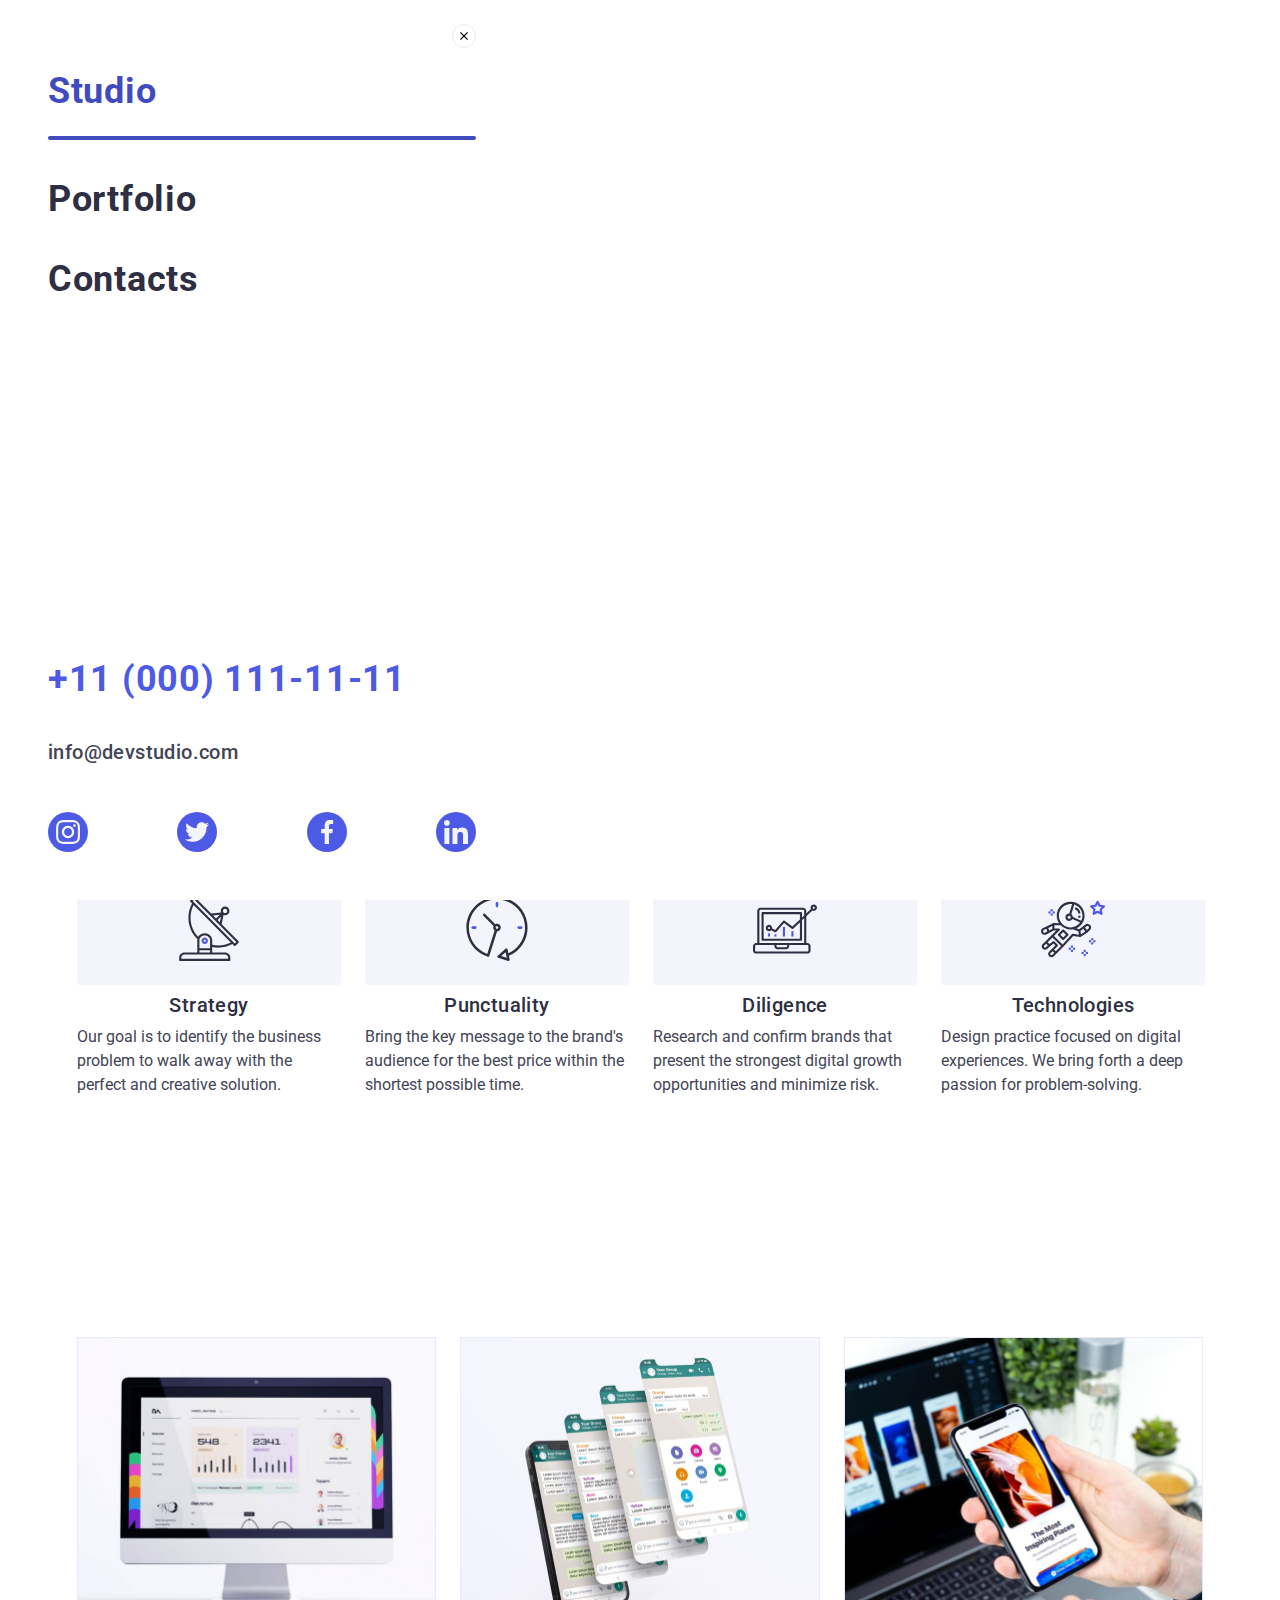
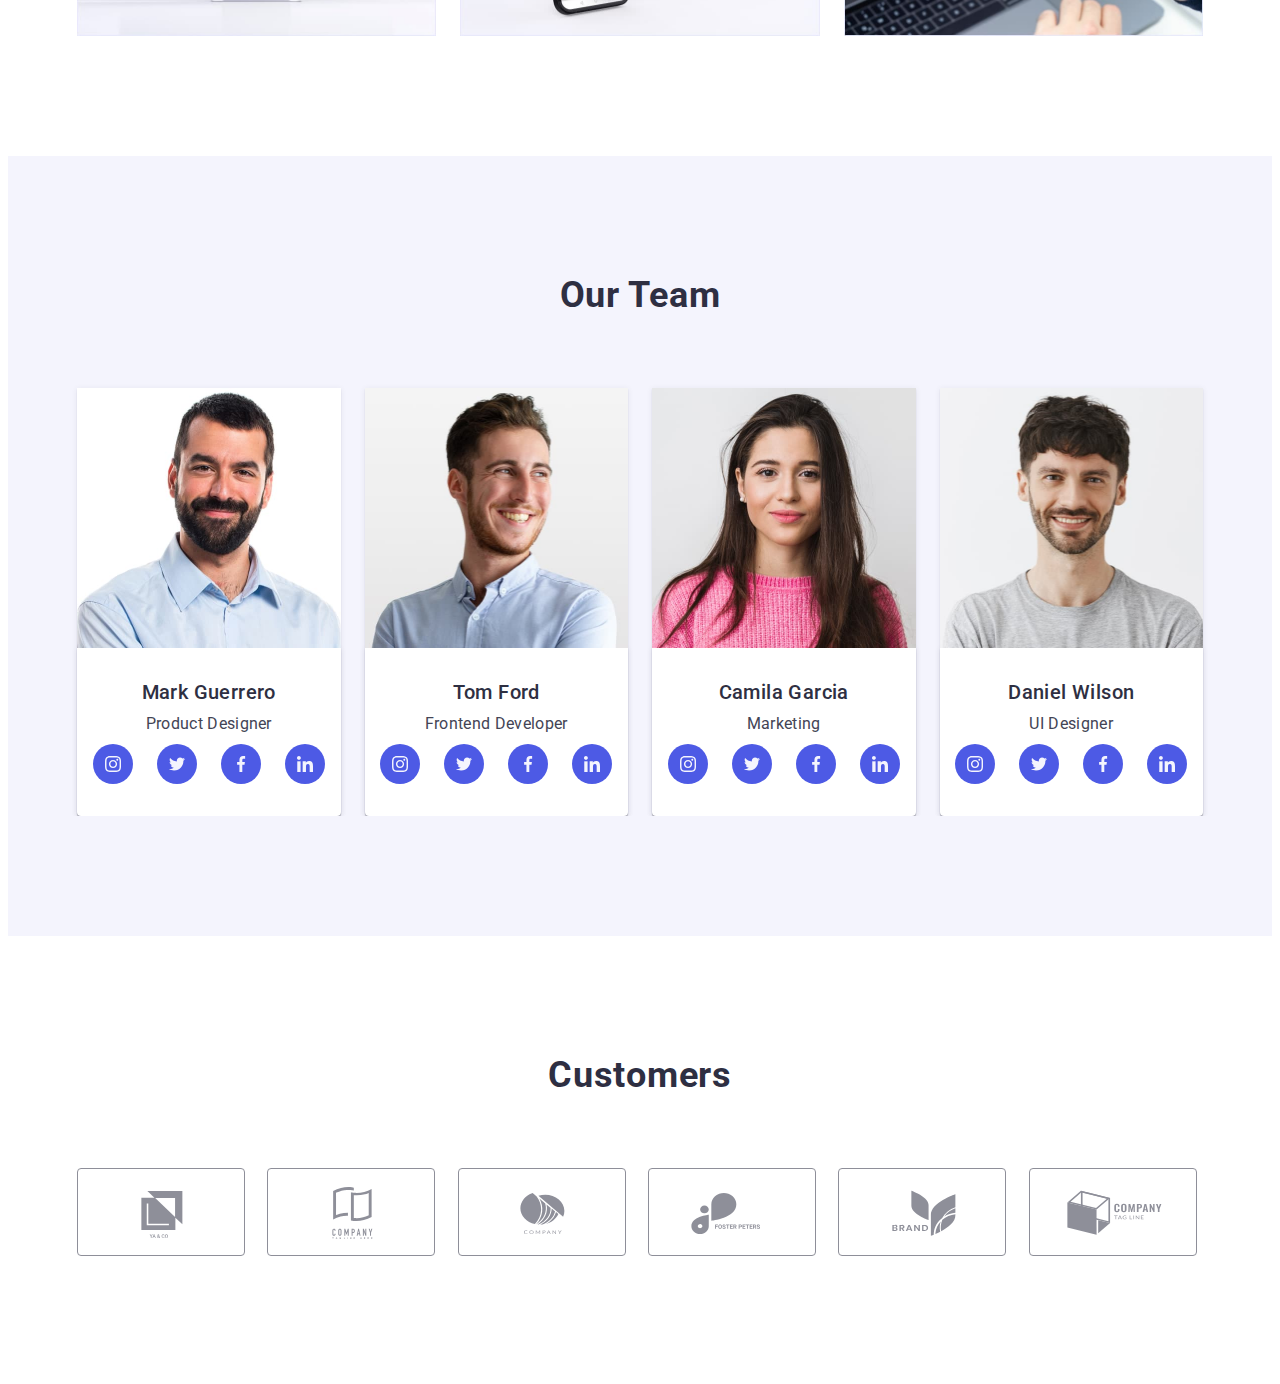
==== commit 27ba4f07: "21/03" ====
--- a/index.html
+++ b/index.html
@@ -19,18 +19,17 @@
       crossorigin="anonymous"
       referrerpolicy="no-referrer"
     />
-    
+
     <link rel="stylesheet" href="./css/styles.css" />
   </head>
   <body>
-    <!-- <header class="page-header">
+    <header class="page-header">
       <div class="container had">
         <nav class="navigation">
           <a class="header-logo" href="./index.html">
-            <span class="web">web</span>studio</a
-          >
-
-          <ul class="site-nav list">
+            <span class="web">web</span>studio</a>
+
+         <ul class="site-nav">
             <li class="item-nav">
               <a class="link-nav line current" href="index.html">Studio</a>
             </li>
@@ -41,9 +40,16 @@
               <a class="link-nav" href="">Contacts</a>
             </li>
           </ul>
+
+          <button type="button" class="menu-button">
+            <svg class="burger-menu" width="32" height="22">
+              <use href="./images/symbol-defs.svg#icon-menu"></use>
+                </svg>
+          </button>
+
         </nav>
         <address>
-          <ul class="adr-items list">
+          <ul class="adr-items">
             <li class="adr">
               <a class="link-nav" href="mailto:info@devstudio.com"
                 >info@devstudio.com</a
@@ -57,7 +63,94 @@
           </ul>
         </address>
       </div>
-    </header> -->
+     
+    <div class="mob-menu">
+        
+      <div class="container">
+
+        <nav class="navigation">
+        <button type="button" class="menu-button-close">
+          <svg class="close-menu" width="8" height="8">
+            <use href="./images/symbol-defs.svg#icon-close-black-mob"></use>
+              </svg>
+        </button>
+        <ul class="mob-site-nav">
+          <li class="mob-item-nav">
+            <a class="mob-link-nav link line current" href="index.html">Studio</a>
+          </li>
+          <li class="mob-item-nav">
+            <a class="mob-link-nav link line" href="portfolio.html">Portfolio</a>
+          </li>
+          <li class="mob-item-nav">
+            <a class="mob-link-nav link " href="">Contacts</a>
+          </li>
+        </ul>
+      
+        
+
+       </nav>
+       <div>
+       <address>
+
+        <ul class="mob-adr-items">
+          <li class="mob-adr-tel">
+            <a class="mob-link-tel link " href="tel:+110001111111"
+              >+11 (000) 111-11-11</a
+            >
+          </li>
+          <li class="mob-adr-mail">
+            <a class="mob-link-mail link " href="mailto:info@devstudio.com"
+              >info@devstudio.com</a
+            >
+          </li>
+         
+        </ul>
+       </address>
+
+       <div class="mob-soc">
+       <ul class="mob-soc-list">
+        <li class="mob-soc-item">
+          <a class="mob-soc-link link" href="">
+            <svg class="mob-soc-icon" width="24" height="24">
+              <use
+                href="./images/symbol-defs.svg#icon-instagram"
+              ></use>
+            </svg>
+          </a>
+        </li>
+
+        <li class="mob-soc-item">
+          <a class="mob-soc-link link" href="">
+            <svg class="mob-soc-icon" width="24" height="24">
+              <use href="./images/symbol-defs.svg#icon-twitter"></use>
+            </svg>
+          </a>
+        </li>
+
+        <li class="mob-soc-item">
+          <a class="mob-soc-link link" href="">
+            <svg class="mob-soc-icon" width="24" height="24">
+              <use
+                href="./images/symbol-defs.svg#icon-facebook"
+              ></use>
+            </svg>
+          </a>
+        </li>
+
+        <li class="mob-soc-item">
+          <a class="mob-soc-link link" href="">
+            <svg class="mob-soc-icon" width="24" height="24">
+              <use
+                href="./images/symbol-defs.svg#icon-linkedin"
+              ></use>
+            </svg>
+          </a>
+        </li>
+       </ul>
+       </div>
+      </div>
+    </div>
+    </header>
     <main>
       <section class="section hero">
         <div class="container">
@@ -84,9 +177,8 @@
               </div>
               <h3 class="content-title">Strategy</h3>
               <p class="content-item">
-                Our goal is to identify the business 
-                problem to walk away with the 
-                perfect and creative solution.
+                Our goal is to identify the business problem to walk away with
+                the perfect and creative solution.
               </p>
             </li>
             <li class="content-block">
@@ -97,8 +189,7 @@
               </div>
               <h3 class="content-title">Punctuality</h3>
               <p class="content-item">
-                Bring the key message to the 
-                brand's audience for the best price 
+                Bring the key message to the brand's audience for the best price
                 within the shortest possible time.
               </p>
             </li>
@@ -110,9 +201,8 @@
               </div>
               <h3 class="content-title">Diligence</h3>
               <p class="content-item">
-                Research and confirm brands that 
-                present the strongest digital growth 
-                opportunities and minimize risk.
+                Research and confirm brands that present the strongest digital
+                growth opportunities and minimize risk.
               </p>
             </li>
             <li class="content-block">
@@ -123,15 +213,14 @@
               </div>
               <h3 class="content-title">Technologies</h3>
               <p class="content-item">
-                Design practice focused on digital 
-                experiences. We bring forth a deep 
-                passion for problem-solving.
+                Design practice focused on digital experiences. We bring forth a
+                deep passion for problem-solving.
               </p>
             </li>
           </ul>
         </div>
       </section>
-      
+
       <section class="section what-section">
         <div class="container">
           <h2 class="title">What are we doing</h2>
@@ -149,7 +238,7 @@
         </div>
       </section>
 
-      <section class="section team ">
+      <section class="section team">
         <div class="container">
           <h2 class="title-team">our team</h2>
           <ul class="team-hed-item">
@@ -554,7 +643,7 @@
 
             <label
               ><span class="input-text-second">Comment</span>
-             <textarea
+              <textarea
                 class="modal-input coment-area"
                 name="user's_comment"
                 placeholder="Text input"
--- a/css/styles.css
+++ b/css/styles.css
@@ -87,6 +87,9 @@
   max-width: 100%;
   height: auto;
 }
+.link {
+  text-decoration: none;
+}
 
 *,
 *::before,
@@ -109,9 +112,9 @@
 /* Шапка сторінок*/
 .had {
   display: flex;
-  align-items: start;
+  align-items: center;
   justify-content: space-between;
-  padding: 24px 0 0;
+  padding-top: 24px;
 }
 
 .page-header {
@@ -122,6 +125,7 @@
   left: 0;
   border-bottom: 1px solid var(--border-button);
   background-color: var(--hero-text-color);
+  margin: 0 auto;
 }
 /* логотип */
 .header-logo {
@@ -137,87 +141,165 @@
   align-items: start;
   padding: 0px;
 }
+ .site-nav {
+  display: none;
+ }
 
 /* меню навігації */
+
 .navigation {
-  display: flex;
-  padding-right: 0;
-  justify-content: start;
-}
-
-.site-nav {
-  display: flex;
-  justify-content: center;
-  align-items: start;
-  margin-left: 72px;
-}
-/* 
-.link:is(:hover, :focus) {
-  color: var(--button-h-f);
-}
-.link {
-  display: block;
-  text-decoration: none;
-  color: var(--primary-text-color);
-}*/
-.link-nav {
-  display: block;
-  text-decoration: none;
-  color: var(--title-text-color);
-  transition: color 250ms cubic-bezier(0.4, 0, 0.2, 1);
-}
-
-.link-nav:is(:hover, :focus) {
-  color: var(--button-h-f);
-  outline: none;
-}
-
-.line.current::after {
-  content: "";
-  left: 0;
-  bottom: 0;
-  display: block;
-  width: 100%;
-  height: 4px;
-  margin-top: 24px;
-  background-color: var(--button-h-f);
-  border-radius: 2px;
-}
-
+  width: 100%;
+  justify-content: space-between;
+}
+
+.adr-items {
+  display: none;
+}
+
+.menu-button {
+  display: inline-flex;
+  margin: 0;
+  padding: 0;
+  border: none;
+  background-color: transparent;
+}
+
+.burger-menu {
+  fill: var(--second-logo-color);
+  width: 100%;
+  height: 100%;
+}
+ /* ------------ Mob Menu-------------------- */
+ /* .mob {
+  padding: 0;
+  height: 100%;
+ } */
+ .mob-menu {
+  position: fixed;
+  top: 0;
+  width: 100%;
+  height: 100%;
+  background-color: var(--modal-bgc);
+  padding-top: 24px;
+  padding-left: 40px;
+  padding-right: 24px;
+}
+.mob-menu > .container {
+  height: 100%;
+  margin: 0;
+  padding: 0;
+  display: flex;
+  flex-direction: column;
+  justify-content: space-between;
+}
+/* .mob-site-nav {
+  margin-bottom: 284px; */
+
+.mob-item-nav:not(:last-child) {
+  margin-bottom: 40px;
+}
+.mob-link-nav {
+  font-weight: 700;
+  font-size: 36px;
+  line-height: 1.11;
+  letter-spacing: 0.02em;
+  color: var(--second-logo-color); 
+}
 .current {
   color: var(--button-h-f);
 }
-
-.item-nav {
+.mob-link-tel {
+  font-weight: 700;
+  font-size: 36px;
+  line-height: 1.11;
+  letter-spacing: 0.02em;
+  color: var(--btn-main-modal);
+}
+.mob-link-mail{
+  
   font-weight: 500;
-  font-size: 16px;
-  line-height: 1.5;
+  font-size: 20px;
+  line-height: 1.2;
   letter-spacing: 0.02em;
-}
-
-.site-nav .item-nav:not(:last-child) {
-  margin-right: 40px;
-}
-
-/* ul адреса */
-.adr-items {
-  display: flex;
-  gap: 40px;
+  color: var(--primary-text-color-slate);
+}
+
+/* .line {
+}
+.current {
+} */
+.menu-button-close {
+  width: 24px;
+  height: 24px;
+  border-radius: 50%;
+  background-color: var(--modal-bgc);
+  border: 1px solid var(--close-border);
+  display: block;
+  margin-left: auto;
+  display: flex;
   align-items: center;
-}
-
-.adr {
-  font-size: 16px;
-  font-style: normal;
-  line-height: 1.5;
-}
-
-.adr-link:is(:hover, :focus) {
-  color: var(--focus-hover-color);
-}
-.adr-link {
-  transition: 250ms cubic-bezier(0.4, 0, 0.2, 1);
-}
+  justify-content: center;
+  margin-left: auto;
+  margin-bottom: 24px;
+  padding: 0;
+  cursor: pointer;
+  transition: transform 250ms cubic-bezier(0.4, 0, 0.2, 1);
+}
+/* .close-menu {
+  display: flex;
+  align-items: center;
+  justify-content: center;
+  margin: 0; */
+  
+  
+  
+
+.mob-adr-items {
+}
+.mob-adr-mail {
+  margin-bottom: 48px;
+}
+.mob-adr-tel {
+margin-bottom: 40px;
+}
+.mob-soc {
+  padding-bottom: 48px;
+  
+  
+}
+.mob-soc-list {
+  display: flex;
+  justify-content: space-between;
+  align-items: center;
+ 
+ 
+}
+.mob-soc-item {
+  width: 40px;
+  height: 40px;
+ 
+}
+.mob-soc-link {
+  width: 100%;
+  height: 100%;
+  border-radius: 50%;
+  background: var(--first-logo-color);
+  display: flex;
+  justify-content: center;
+  align-items: center;
+  transition: background-color 250ms cubic-bezier(0.4, 0, 0.2, 1);
+  
+}
+/* .link {
+} */
+.mob-soc-icon {
+  fill: var(--Light-mode-backgrounds);
+}
+
+  
+
+
+
 
 /* STUDIO PAGE */
 .hero {
@@ -1050,6 +1132,82 @@
 /* =========== 768============ */
 
 @media screen and (min-width: 768px) {
+  
+  /* ----------Heder-------- */
+  .site-nav {
+    display: flex;
+    justify-content: center;
+    align-items: start;
+    margin-left: 72px;
+  }
+  /* 
+  .link:is(:hover, :focus) {
+    color: var(--button-h-f);
+  }
+  .link {
+    display: block;
+    text-decoration: none;
+    color: var(--primary-text-color);
+  }*/
+  .link-nav {
+    display: block;
+    text-decoration: none;
+    color: var(--title-text-color);
+    transition: color 250ms cubic-bezier(0.4, 0, 0.2, 1);
+  }
+  
+  .link-nav:is(:hover, :focus) {
+    color: var(--button-h-f);
+    outline: none;
+  }
+  
+  .line.current::after {
+    content: "";
+    left: 0;
+    bottom: 0;
+    display: block;
+    width: 100%;
+    height: 4px;
+    margin-top: 24px;
+    background-color: var(--button-h-f);
+    border-radius: 2px;
+  }
+  
+  .current {
+    color: var(--button-h-f);
+  }
+  
+  .item-nav {
+    font-weight: 500;
+    font-size: 16px;
+    line-height: 1.5;
+    letter-spacing: 0.02em;
+  }
+  
+  .site-nav .item-nav:not(:last-child) {
+    margin-right: 40px;
+  }
+
+  /* ul адреса */
+.adr-items {
+  display: flex;
+  gap: 40px;
+  align-items: center;
+}
+
+.adr {
+  font-size: 16px;
+  font-style: normal;
+  line-height: 1.5;
+}
+
+.adr-link:is(:hover, :focus) {
+  color: var(--focus-hover-color);
+}
+.adr-link {
+  transition: 250ms cubic-bezier(0.4, 0, 0.2, 1);
+}
+  
   /* Portfolio */
   .section > .container {
     
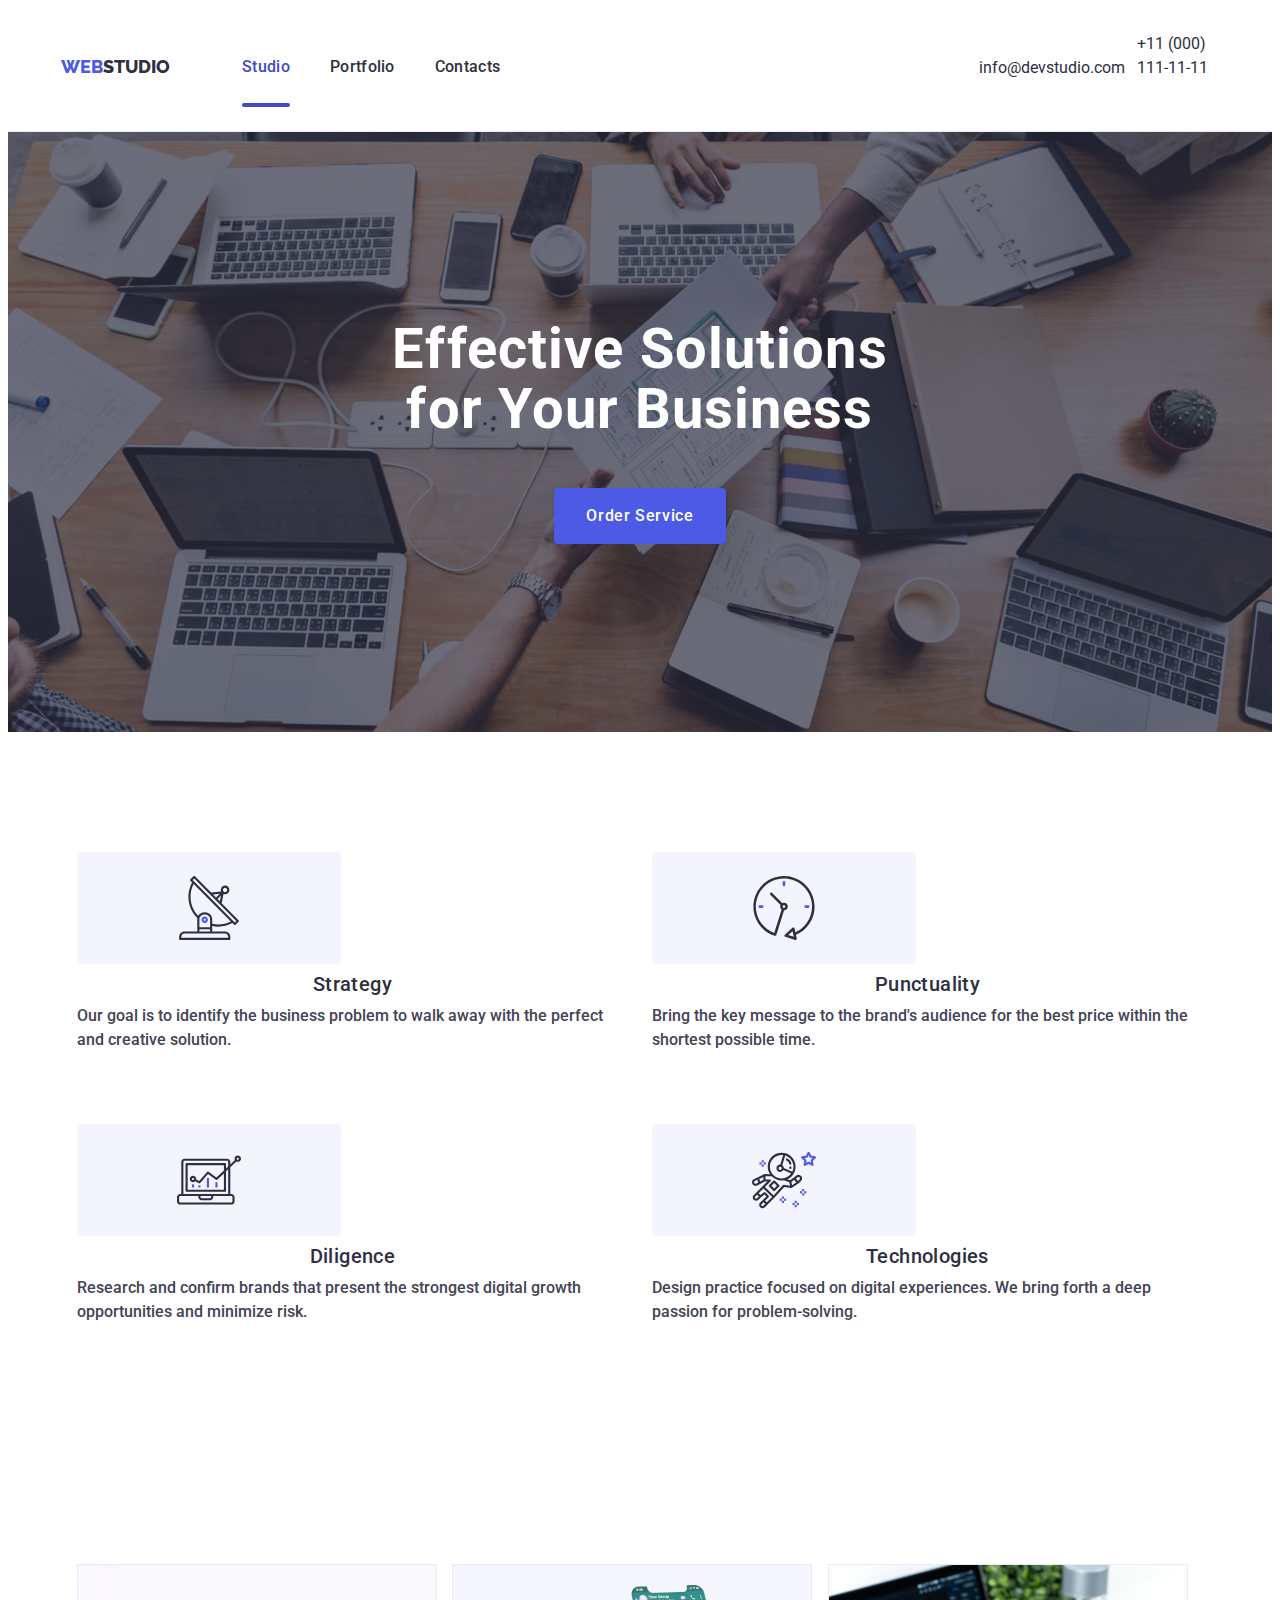
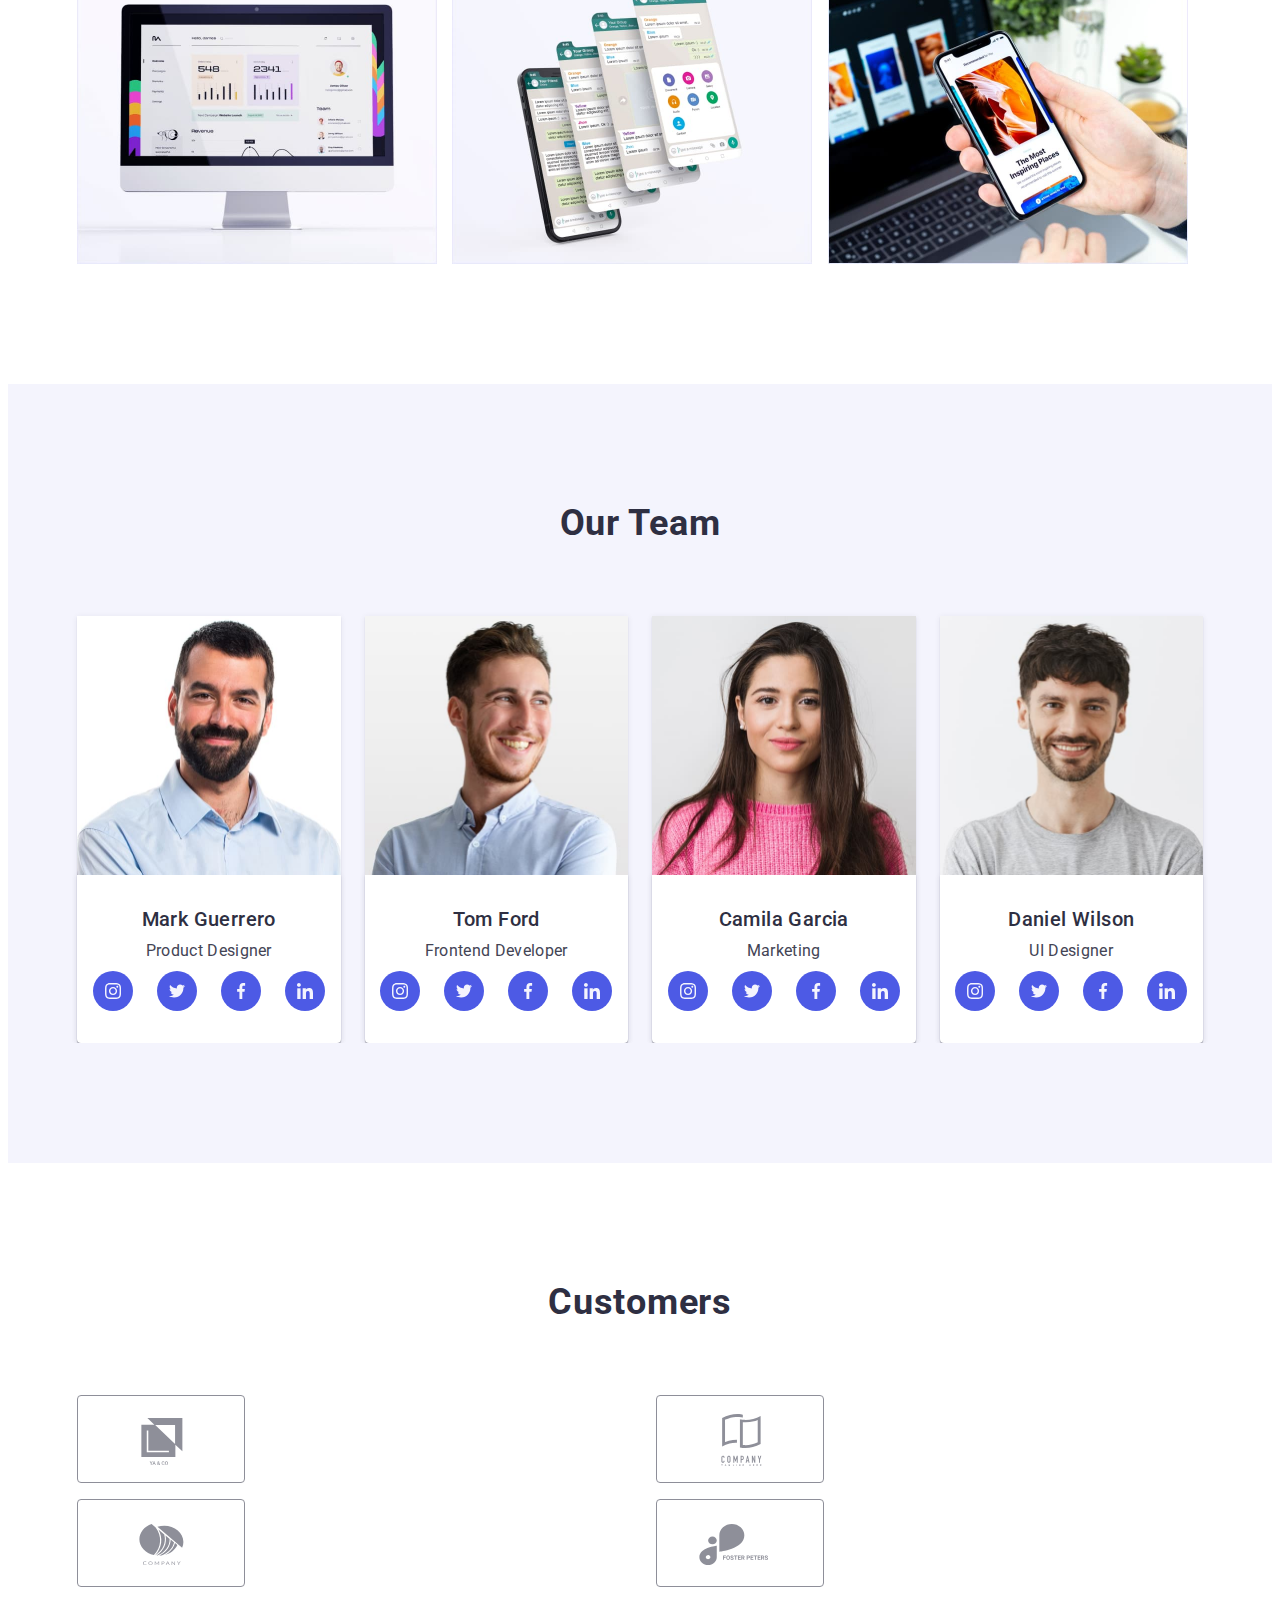
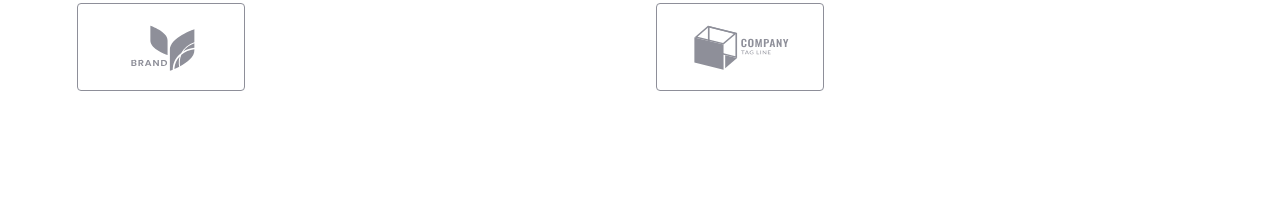
==== commit 405b5b96: ""&&" ====
--- a/index.html
+++ b/index.html
@@ -21,13 +21,26 @@
     />
 
     <link rel="stylesheet" href="./css/styles.css" />
+    <link rel="stylesheet" href="./css/styles_mob.css" />
+    <link rel="stylesheet" href="./css/styles_tab.css" />
+    <link rel="stylesheet" href="./css/styles_desk.css" />
+   
+    
   </head>
   <body>
     <header class="page-header">
       <div class="container had">
         <nav class="navigation">
+          <div class="logo-burger">
           <a class="header-logo" href="./index.html">
             <span class="web">web</span>studio</a>
+            
+          <button type="button" class="menu-button" data-menu-open>
+            <svg class="burger-menu" width="32" height="22">
+               <use href="./images/symbol-defs.svg#icon-menu"></use>
+            </svg>
+          </button>
+          </div>
 
          <ul class="site-nav">
             <li class="item-nav">
@@ -41,14 +54,11 @@
             </li>
           </ul>
 
-          <button type="button" class="menu-button">
-            <svg class="burger-menu" width="32" height="22">
-              <use href="./images/symbol-defs.svg#icon-menu"></use>
-                </svg>
-          </button>
-
-        </nav>
-        <address>
+         
+
+         </nav>
+         <address>
+        
           <ul class="adr-items">
             <li class="adr">
               <a class="link-nav" href="mailto:info@devstudio.com"
@@ -60,16 +70,18 @@
                 >+11 (000) 111-11-11</a
               >
             </li>
-          </ul>
-        </address>
-      </div>
+           </ul>
+          </div>
+         </address>
+        
+    </div>
      
-    <div class="mob-menu">
+    <div class="mob-menu is-hidden" data-menu>
         
       <div class="container">
 
         <nav class="navigation">
-        <button type="button" class="menu-button-close">
+        <button type="button" class="menu-button-close" data-menu-close>
           <svg class="close-menu" width="8" height="8">
             <use href="./images/symbol-defs.svg#icon-close-black-mob"></use>
               </svg>
@@ -676,6 +688,7 @@
       </div>
     </div>
     <script src="./JS/modal.js"></script>
+    <script src="./JS/menu.js"></script>
     <script src=".js-speaker-form"></script>
   </body>
 </html>
--- a/css/styles.css
+++ b/css/styles.css
@@ -35,15 +35,6 @@
   --modal-text: rgba(142, 143, 153, 1);
 }
 
-.container {
-  max-width: 428px;
-  padding-left: 16px;
-  padding-right: 16px;
-  margin-left: auto;
-  margin-right: auto;
-  overflow: hidden;
-}
-
 h1,
 h2,
 h3,
@@ -105,6 +96,17 @@
   font-family: "Roboto", sans-serif;
   /* padding-top: 76px; */
 }
+ .no-scroll {
+  overflow: hidden;
+ }
+ .container {
+  max-width: 428px;
+  padding-left: 16px;
+  padding-right: 16px;
+  margin-left: auto;
+  margin-right: auto;
+  overflow: hidden;
+}
 .section {
   padding-top: 96px;
   padding-bottom: 96px;
@@ -115,6 +117,7 @@
   align-items: center;
   justify-content: space-between;
   padding-top: 24px;
+
 }
 
 .page-header {
@@ -126,6 +129,10 @@
   border-bottom: 1px solid var(--border-button);
   background-color: var(--hero-text-color);
   margin: 0 auto;
+}
+.navigation {
+  width: 100%;
+  justify-content: space-between;
 }
 /* логотип */
 .header-logo {
@@ -141,27 +148,44 @@
   align-items: start;
   padding: 0px;
 }
- .site-nav {
-  display: none;
- }
-
-/* меню навігації */
-
-.navigation {
-  width: 100%;
-  justify-content: space-between;
-}
-
-.adr-items {
-  display: none;
-}
-
 .menu-button {
   display: inline-flex;
   margin: 0;
   padding: 0;
   border: none;
   background-color: transparent;
+}
+.logo-burger {
+  display: flex;
+  justify-content: space-between;
+  margin: 0;
+}
+
+.burger-menu {
+  fill: var(--second-logo-color);
+  width: 100%;
+  height: 100%;
+}
+ .site-nav {
+  display: none;
+ }
+ .adr-items {
+  display: none;
+}
+
+/* меню навігації */
+
+.menu-button {
+  display: inline-flex;
+  margin: 0;
+  padding: 0;
+  border: none;
+  background-color: transparent;
+}
+.logo-burger {
+  display: flex;
+  justify-content: space-between;
+  margin: 0;
 }
 
 .burger-menu {
@@ -183,6 +207,7 @@
   padding-top: 24px;
   padding-left: 40px;
   padding-right: 24px;
+  overflow-y: auto;
 }
 .mob-menu > .container {
   height: 100%;
@@ -191,6 +216,7 @@
   display: flex;
   flex-direction: column;
   justify-content: space-between;
+ 
 }
 /* .mob-site-nav {
   margin-bottom: 284px; */
@@ -210,7 +236,7 @@
 }
 .mob-link-tel {
   font-weight: 700;
-  font-size: 36px;
+  font-size: 24px;
   line-height: 1.11;
   letter-spacing: 0.02em;
   color: var(--btn-main-modal);
@@ -234,8 +260,6 @@
   border-radius: 50%;
   background-color: var(--modal-bgc);
   border: 1px solid var(--close-border);
-  display: block;
-  margin-left: auto;
   display: flex;
   align-items: center;
   justify-content: center;
@@ -244,15 +268,7 @@
   padding: 0;
   cursor: pointer;
   transition: transform 250ms cubic-bezier(0.4, 0, 0.2, 1);
-}
-/* .close-menu {
-  display: flex;
-  align-items: center;
-  justify-content: center;
-  margin: 0; */
-  
-  
-  
+} 
 
 .mob-adr-items {
 }
@@ -271,8 +287,7 @@
   display: flex;
   justify-content: space-between;
   align-items: center;
- 
- 
+  margin-bottom: 24px; 
 }
 .mob-soc-item {
   width: 40px;
@@ -295,12 +310,9 @@
 .mob-soc-icon {
   fill: var(--Light-mode-backgrounds);
 }
-
-  
-
-
-
-
+.mob-site-nav {
+  margin-bottom: 24px; 
+}
 /* STUDIO PAGE */
 .hero {
   padding-top: 112px;
@@ -309,11 +321,18 @@
   height: 100%;
   
   background-image: linear-gradient(to right, var(--gradient), var(--gradient)),
-    url(../images/people-office.jpg);
+  url(../images/hero-bg-mob1x.jpg);
   background-repeat: no-repeat;
   background-position: center;
   background-size: cover;
 
+}
+@media (min-device-pixel-ratio: 2),
+  (min-resolution: 192dpi),
+  (min-resolution: 2dppx) {
+  .hero {
+    background-image:linear-gradient(to right, var(--gradient), var(--gradient)), url('../images/hero-bg-mob2x.jpg');
+  }
 }
 /* @media (min-device-pixel-ratio: 2), (min-resolution: 192dpi), (min-resolution: 2dppx) {
   .hero {
@@ -351,11 +370,7 @@
   transition: background-color 250ms cubic-bezier(0.4, 0, 0.2, 1);
 }
 
-.hero-button-item:is(:hover, :focus) {
-  background-color: var(--button-h-f);
-  color: var(--hero-text-color);
-  outline: none;
-}
+
 
 /*блок Наши цілі*/
 
@@ -690,7 +705,7 @@
 }
 .customer {
   display: flex;
-  flex-wrap: nowrap;
+  flex-wrap: wrap;
   gap: 16px;
   
 }
@@ -1111,35 +1126,18 @@
 
                   /* 480 */
 
-@media screen and (min-width: 480px) {
-  .section > .container {
-    max-width: 428px;
-  }
-  .section > .team {
-    max-width: 296px;
-  }
-/*-----------Portfolio   Buttons-------- */
-  .main {
-    padding-top: 48px;
-  }
+
  
   
 
 
   
-}
+
 
 /* =========== 768============ */
 
-@media screen and (min-width: 768px) {
+
   
-  /* ----------Heder-------- */
-  .site-nav {
-    display: flex;
-    justify-content: center;
-    align-items: start;
-    margin-left: 72px;
-  }
   /* 
   .link:is(:hover, :focus) {
     color: var(--button-h-f);
@@ -1149,255 +1147,8 @@
     text-decoration: none;
     color: var(--primary-text-color);
   }*/
-  .link-nav {
-    display: block;
-    text-decoration: none;
-    color: var(--title-text-color);
-    transition: color 250ms cubic-bezier(0.4, 0, 0.2, 1);
-  }
-  
-  .link-nav:is(:hover, :focus) {
-    color: var(--button-h-f);
-    outline: none;
-  }
-  
-  .line.current::after {
-    content: "";
-    left: 0;
-    bottom: 0;
-    display: block;
-    width: 100%;
-    height: 4px;
-    margin-top: 24px;
-    background-color: var(--button-h-f);
-    border-radius: 2px;
-  }
-  
-  .current {
-    color: var(--button-h-f);
-  }
-  
-  .item-nav {
-    font-weight: 500;
-    font-size: 16px;
-    line-height: 1.5;
-    letter-spacing: 0.02em;
-  }
-  
-  .site-nav .item-nav:not(:last-child) {
-    margin-right: 40px;
-  }
-
-  /* ul адреса */
-.adr-items {
-  display: flex;
-  gap: 40px;
-  align-items: center;
-}
-
-.adr {
-  font-size: 16px;
-  font-style: normal;
-  line-height: 1.5;
-}
-
-.adr-link:is(:hover, :focus) {
-  color: var(--focus-hover-color);
-}
-.adr-link {
-  transition: 250ms cubic-bezier(0.4, 0, 0.2, 1);
-}
-  
-  /* Portfolio */
-  .section > .container {
-    
-    max-width: 768px;
-  }
  
 
-  .project > .project-cont {
-    flex-basis: calc(100% / 2 - 24px);
-    margin-right: 24px;
-    /* margin-left: 24px;
-    margin-top: 72px; */
-  }
-   
-  .filter {
-    display: flex;
-    justify-content: center;
-  }
-
-  /* Team */
-
-  .team-hed-item > .item-card {
-    width: calc(100% / 2 - 24px);
-  }
-
-  /* =============  Hero ============= */
-  .hero {  
-    padding-top: 112px;
-    padding-bottom: 112px;
-    width: 100%;
-    height: 436px;
-     }
-     /* @media (min-device-pixel-ratio: 2), (min-resolution: 192dpi), (min-resolution: 2dppx) {
-      .hero {
-        background-image: linear-gradient(var(--hero-background-color), var(--hero-background-color)), url(../images/main-page/bg-tab-2x.jpg);
-      } */
-    
-     
-
- /* SECTION "What are we doing" */
-
- .what-section {
- padding: 96px 0 0 0;
-}
-
-/*  ----Our advantages----- */
-
-.content-list.content-block {
-  flex-basis: 50%;
-}
-.content-list { 
-  /* display: flex;
-  margin-left: -24px;
-  margin-top: -72px; */
-  column-gap: 24px;
-}
-
-.content-block {
-  /* margin-left: 24px;
-  margin-top: 72px; */
-  width: calc((100% - 24px) / 2);
-}
-
-}
-
 /* ================= 1200 ================ */
 
-@media screen and (min-width: 1200px) {
-  
-  /* Portfolio */
-
-  .section {
-    padding-top: 120px;
-    padding-bottom: 120px;
-  }
-  .section > .container {
-    max-width: 1158px;
-    
-  }
-  .what-section {
-
-  }
-  .project > .project-cont {
-    /* margin-left: 24px;
-    margin-top: 72px; */
-    margin-right: 24px;
-    flex-basis: calc(100% / 3 - 24px);
-  }
-  .filter {
-    display: flex;
-    justify-content: center;
-  }
-  
-
-  /* .button-item {
-    padding: 12px 24px;
-  } */
-
-  /* Team */
-  .team-hed-item > .item-card {
-    flex-basis: calc(100% / 4 - 24px);
-  }
-
-    /*  =====  Hero =====  */
-
-   .hero {  
-  padding-top: 188px;
-  padding-bottom: 188px;
-  max-width: 1440px;
-  height: 600px;
-  margin: 0 auto;
-   }
-   .hero-header {
-    font-size: 56px;
-    line-height: 1.07;
-   }
-
-   /* our advantages */
-   .content-list {
-    display: flex;
-    flex-wrap: nowrap;
-   }
-
-     .content-pic {
-    display: flex;
-    justify-content: center;
-    align-items: center;
-    height: 112px;
-    width: 264px;
-    border-radius: 4px;
-    background-color: var(--Light-mode-backgrounds);
-  }
-  .icon-antenna::before {
-    content: "";
-    background-image: url(../images/antenna\ 1.svg);
-  }
-  .icon-clock::before {
-    content: "";
-    background-image: url(../images/clock\ 1.svg);
-  }
-  .icon-diagram::before {
-    content: "";
-    background-image: url(../images/diagram\ 1.svg);
-  }
-  .icon-astronaut::before {
-    content: "";
-    background-image: url(../images/astronaut\ 1.svg);
-  }
-
-  /* SECTION "What are we doing" */
-
-  .title {
-  font-size: 36px;
-  line-height: 1.11;
-  text-align: center;
-  letter-spacing: 0.02em;
-  text-transform: capitalize;
-  color: var(--title-text-color);
-  margin-bottom: 72px;
-}
-  .content-title {
-  font-weight: 500;
-  font-size: 20px;
-  line-height: 1.2;
-  letter-spacing: 0.02em;
-}
-
-  .content-img-list {
-  display: flex;
-  gap: 24px;
-}
-  .content-item {
-  font-weight: 400;
-  font-size: 16px;
-  line-height: 1.5;
-  color: var(--primary-text-color);
-  margin-top: 8px;
-  }
-  .content-pic {
-  display: flex;
-}
-
-/*============== CuSTOMER=============== */
-   
-.customer {
-  display: flex;
-  justify-content: space-between;
-  margin: 0 auto;
-}
-
-
-
-}
+
--- a/css/styles_mob.css
+++ b/css/styles_mob.css
@@ -0,0 +1,121 @@
+/* ============480================ */
+
+@media screen and (min-width: 480px) {
+  .container {
+    max-width: 428px;
+  }
+  .section > .team {
+    max-width: 296px;
+  }
+  .had {
+    width: 100%;
+      display: flex;
+      align-items: center;
+      justify-content: space-between;
+  }
+
+
+
+/*-----------Portfolio   Buttons-------- */
+  .main {
+    padding-top: 48px;
+  }
+  .mob-link-tel {
+    font-weight: 700;
+    font-size: 36px;
+    line-height: 1.11;
+    letter-spacing: 0.02em;
+    color: var(--btn-main-modal);}
+
+/* Ceкция "Наша команда" */
+.team {
+  background-color: var(--Light-mode-backgrounds);
+  /* padding: 0 82px 96px 82px; */
+}
+
+.title-team {
+  font-size: 36px;
+  line-height: 1.11;
+  text-align: center;
+  letter-spacing: 0.02em;
+  text-transform: capitalize;
+  color: var(--title-text-color);
+  margin-bottom: 72px;
+  }
+
+.item-card {
+  background-color: var(--hero-text-color);
+  box-shadow: 0px 1px 6px rgba(46, 47, 66, 0.08),
+    0px 1px 1px rgba(46, 47, 66, 0.16), 0px 2px 1px rgba(46, 47, 66, 0.08);
+  border-radius: 0px 0px 4px 4px;
+  width: 100%;
+ }
+
+ /* Width тимчасовій */
+.team-photo {
+    width: 100%; 
+}
+
+.box {
+  padding: 32px 0;
+  box-shadow: 0px 1px 6px rgba(46, 47, 66, 0.08),
+    0px 1px 1px rgba(46, 47, 66, 0.16), 0px 2px 1px rgba(46, 47, 66, 0.08);
+  border-radius: 0px 0px 4px 4px;
+  width: 100%;
+  height: auto;
+}
+
+.team-name {
+  font-weight: 500;
+  font-size: 20px;
+  line-height: 1.2;
+  text-align: center;
+  letter-spacing: 0.02em;
+  color: var(--title-text-color);
+  margin-bottom: 8px;
+}
+
+.team-item {
+  font-weight: 400;
+  font-size: 16px;
+  line-height: 1.5;
+  letter-spacing: 0.02em;
+  text-align: center;
+  color: var(--primary-text-color);
+}
+
+.team-soc-list {
+  display: flex;
+  justify-content: center;
+  margin-top: 8px;
+  gap: 24px;
+}
+
+.team-soc-item {
+  width: 40px;
+  height: 40px;
+}
+.team-soc-link {
+  width: 100%;
+  height: 100%;
+  border-radius: 50%;
+  background: var(--first-logo-color);
+  display: flex;
+  justify-content: center;
+  align-items: center;
+  transition: background-color 250ms cubic-bezier(0.4, 0, 0.2, 1);
+}
+.team-soc-icon {
+  fill: var(--Light-mode-backgrounds);
+ 
+}
+.team-soc-link:is(:hover, :focus) {
+  background-color: var(--button-h-f);
+  outline: none;
+}
+
+
+    
+}
+
+
--- a/css/styles_tab.css
+++ b/css/styles_tab.css
@@ -0,0 +1,164 @@
+@media screen and (min-width: 768px) {
+
+    .section {
+        padding-top: 96px;
+        padding-bottom: 96px;
+    }
+    .container {
+         max-width: 768px;
+         padding: 0 16px;
+        margin-left: auto;
+        margin-right: auto;
+      }
+  
+    /* ----------Heder-------- */
+    .site-nav {
+      display: flex;
+      justify-content: center;
+      align-items: start;
+      margin-left: 72px;
+    }
+    .link-nav {
+        display: block;
+        text-decoration: none;
+        color: var(--title-text-color);
+        transition: color 250ms cubic-bezier(0.4, 0, 0.2, 1);
+      }
+      
+      .link-nav:is(:hover, :focus) {
+        color: var(--button-h-f);
+        outline: none;
+      }
+      
+      .line.current::after {
+        content: "";
+        left: 0;
+        bottom: 0;
+        display: block;
+        width: 100%;
+        height: 4px;
+        margin-top: 24px;
+        background-color: var(--button-h-f);
+        border-radius: 2px;
+      }
+      
+      .current {
+        color: var(--button-h-f);
+      }
+
+    
+    
+      .mob-menu {
+        display: none;
+      }
+      .menu-button {
+        display: none;
+      } 
+      
+      .item-nav {
+        font-weight: 500;
+        font-size: 16px;
+        line-height: 1.5;
+        letter-spacing: 0.02em;
+      }
+      
+      .site-nav .item-nav:not(:last-child) {
+        margin-right: 40px;
+      }
+    
+      /* ul адреса */
+    .adr-items {
+     
+      
+    }
+    
+    .adr {
+      font-size: 16px;
+      font-style: normal;
+      line-height: 1.5;
+    }
+    
+    .adr-link:is(:hover, :focus) {
+      color: var(--focus-hover-color);
+    }
+    .adr-link {
+      transition: 250ms cubic-bezier(0.4, 0, 0.2, 1);
+    }
+      
+      /* Portfolio */
+      
+     
+    
+      .project > .project-cont {
+        flex-basis: calc(100% / 2 - 24px);
+        margin-right: 24px;
+        /* margin-left: 24px;
+        margin-top: 72px; */
+      }
+       
+      .filter {
+        display: flex;
+        justify-content: center;
+      }
+    
+      /* Team */
+    
+      .team-hed-item > .item-card {
+        width: calc(100% / 2 - 24px);
+      }
+    
+      /* =============  Hero ============= */
+    .hero {  
+        padding-top: 112px;
+        padding-bottom: 112px;
+        height: 438px;
+            margin: 0 auto;
+            background-image: linear-gradient(to right, var(--gradient), var(--gradient)),
+            url(../images/hero-bg-tab1x.jpg);
+             }
+             @media (min-device-pixel-ratio: 2),
+          (min-resolution: 192dpi),
+          (min-resolution: 2dppx) {
+          .hero {
+            background-image:linear-gradient(to right, var(--gradient), var(--gradient)), url('../images/hero-bg-tab2x.jpg');
+          }
+          .hero-button-item:is(:hover, :focus) {
+            background-color: var(--button-h-f);
+            color: var(--hero-text-color);
+            outline: none;
+          }
+          .hero-header {
+            font-size: 56px;
+            line-height: 1.07;
+           }
+           .hero-button-item {
+            margin: 36px auto 0;
+          }
+        }
+         
+    
+     /* SECTION "What are we doing" */
+    
+     .what-section {
+     padding: 96px 0 0 0;
+    }
+    
+    /*  ----Our advantages----- */
+    
+    .content-list.content-block {
+      flex-basis: 50%;
+    }
+    .content-list { 
+      /* display: flex;
+      margin-left: -24px;
+      margin-top: -72px; */
+      column-gap: 24px;
+    }
+    
+    .content-block {
+      /* margin-left: 24px;
+      margin-top: 72px; */
+      width: calc((100% - 24px) / 2);
+    }
+    
+    }--- a/css/styles_desk.css
+++ b/css/styles_desk.css
@@ -0,0 +1,1009 @@
+/* ==========1200=========== */
+
+ @media screen and (min-width: 1200px) {
+  
+   .section {
+      padding-top: 120px;
+      padding-bottom: 120px;}
+      .hero {  
+        padding-top: 188px;
+        padding-bottom: 188px;
+    }
+    .container {
+      max-width: 1158px;
+        padding: 0 16px;
+        margin-left: auto;
+        margin-right: auto;
+        }
+  /* .had {
+    width: 100%;
+         display: flex;
+         align-items: start;
+         justify-content: space-between;
+         padding: 24px 0 0;
+         margin: 0;
+          } */
+          .had {
+          display: flex;
+  align-items: baseline;
+  justify-content: space-between;
+  padding: 24px 0 24px;}
+
+   
+    .mob-menu {
+      display: none;
+        }
+      
+    .menu-button {
+      display: none;
+    }    
+  
+    .what-section {
+  
+    }
+    .project > .project-cont {
+      /* margin-left: 24px;
+      margin-top: 72px; */
+      margin-right: 24px;
+      flex-basis: calc(100% / 3 - 24px);
+    }
+    .filter {
+      display: flex;
+      justify-content: center;
+    }
+    
+
+  
+    /* Team */
+    .team-hed-item > .item-card {
+      flex-basis: calc(100% / 4 - 24px);
+    }
+  
+      /*  =====  Hero =====  */
+  
+     .hero {  
+    max-width: 1440px;
+    height: 600px;
+    margin: 0 auto;
+    background-image: linear-gradient(to right, var(--gradient), var(--gradient)),
+    url(../images/people-office.jpg);
+     }
+
+     @media (min-device-pixel-ratio: 2),
+  (min-resolution: 192dpi),
+  (min-resolution: 2dppx) {
+  .hero {
+    background-image:linear-gradient(to right, var(--gradient), var(--gradient)), url('../images/hero-bg-dt2x.jpg');
+            } 
+    }
+
+  .hero-button-item {
+    margin: 48px auto 0;
+  }
+  
+  
+
+}
+  
+     /* our advantages
+     .content-list {
+      display: flex;
+      flex-wrap: nowrap;
+     }
+  
+       .content-pic {
+      display: flex;
+      justify-content: center;
+      align-items: center;
+      height: 112px;
+      width: 264px;
+      border-radius: 4px;
+      background-color: var(--Light-mode-backgrounds);
+    }
+    .icon-antenna::before {
+      content: "";
+      background-image: url(../images/antenna\ 1.svg);
+    }
+    .icon-clock::before {
+      content: "";
+      background-image: url(../images/clock\ 1.svg);
+    }
+    .icon-diagram::before {
+      content: "";
+      background-image: url(../images/diagram\ 1.svg);
+    }
+    .icon-astronaut::before {
+      content: "";
+      background-image: url(../images/astronaut\ 1.svg);
+    }
+  
+    /* SECTION "What are we doing" */
+  
+    /* .title {
+    font-size: 36px;
+    line-height: 1.11;
+    text-align: center;
+    letter-spacing: 0.02em;
+    text-transform: capitalize;
+    color: var(--title-text-color);
+    margin-bottom: 72px;
+  }
+    .content-title {
+    font-weight: 500;
+    font-size: 20px;
+    line-height: 1.2;
+    letter-spacing: 0.02em;
+  }
+  
+    .content-img-list {
+    display: flex;
+    gap: 24px;
+  }
+    .content-item {
+    font-weight: 400;
+    font-size: 16px;
+    line-height: 1.5;
+    color: var(--primary-text-color);
+    margin-top: 8px;
+    }
+    .content-pic {
+    display: flex;
+  }
+  
+  
+  
+  /* Шапка сторінок*/
+  
+  
+  .page-header {
+    /* position: fixed; */
+    width: 100%;
+    min-height: 76px;
+    top: 0;
+    left: 0;
+    border-bottom: 1px solid var(--border-button);
+    background-color: var(--hero-text-color);
+  }
+  /* логотип in stile.css*/
+  
+  /* меню навігації */
+  .navigation {
+    display: flex;
+    padding-right: 0;
+    justify-content: start;
+  }
+  
+  .site-nav {
+    display: flex;
+    justify-content: center;
+    align-items: start;
+    margin-left: 72px;
+  }
+  .link-nav {
+    display: block;
+    text-decoration: none;
+    color: var(--title-text-color);
+    transition: color 250ms cubic-bezier(0.4, 0, 0.2, 1);
+  }
+  
+  .link-nav:is(:hover, :focus) {
+    color: var(--button-h-f);
+    outline: none;
+  }
+  
+  .line.current::after {
+    content: "";
+    left: 0;
+    bottom: 0;
+    display: block;
+    width: 100%;
+    height: 4px;
+    margin-top: 24px;
+    background-color: var(--button-h-f);
+    border-radius: 2px;
+  }
+  
+  .current {
+    color: var(--button-h-f);
+  }
+  
+  .item-nav {
+    font-weight: 500;
+    font-size: 16px;
+    line-height: 1.5;
+    letter-spacing: 0.02em;
+  }
+  
+  .site-nav .item-nav:not(:last-child) {
+    margin-right: 40px;
+  }
+  
+  /* ul адреса */
+  .adr-items {
+    display: flex;
+    gap: 12px;
+    align-items:end;
+  }
+  
+  .adr {
+    font-size: 16px;
+    font-style: normal;
+    line-height: 1.5;
+  }
+  
+  .adr-link:is(:hover, :focus) {
+    color: var(--focus-hover-color);
+  }
+  .adr-link {
+    transition: 250ms cubic-bezier(0.4, 0, 0.2, 1);
+  }
+  
+  /* 
+  .link:is(:hover, :focus) {
+    color: var(--button-h-f);
+  }
+  .link {
+    display: block;
+    text-decoration: none;
+    color: var(--primary-text-color);
+  }*/
+  
+  
+
+
+  /*============== CuSTOMER=============== */
+     
+  .customer {
+    display: flex;
+    justify-content: space-between;
+    margin: 0 auto;
+  }
+  /* STUDIO PAGE */
+
+ 
+  .hero-header {
+    font-size: 56px;
+    line-height: 1.07;
+    letter-spacing: 0.02em;
+    color: var(--hero-text-color);
+    display: flex;
+    justify-content: center;
+    text-align: center;
+  }
+  
+  .hero-button-item:is(:hover, :focus) {
+    background-color: var(--button-h-f);
+    color: var(--hero-text-color);
+    outline: none;
+  }
+  
+  /*блок Наши цілі*/
+  
+  .content-list {
+    display: flex;
+    justify-content: space-between;
+  }
+  
+  .content-title {
+    font-weight: 500;
+    font-size: 20px;
+    line-height: 1.2;
+    letter-spacing: 0.02em;
+    color: var(--title-text-color);
+    margin-top: 8px;
+  }
+  
+  .content-item {
+    font-size: 16px;
+    line-height: 1.5;
+    color: var(--primary-text-color);
+    margin-top: 8px;
+  }
+  
+  /* SECTION "What are we doing" */
+  
+  .title {
+    font-size: 36px;
+    line-height: 1.11;
+    text-align: center;
+    letter-spacing: 0.02em;
+    text-transform: capitalize;
+    color: var(--title-text-color);
+    margin-bottom: 72px;
+  }
+  
+  .content-img-list {
+    display: flex;
+    justify-content: space-between;
+  }
+  
+  /* Секція "Наша команда" */
+  .team {
+    background-color: var(--Light-mode-backgrounds);
+  }
+  
+  .team-hed-item {
+    display: flex;
+    justify-content: space-between;
+  }
+  
+  .title-team {
+    font-size: 36px;
+    line-height: 1.11;
+    text-align: center;
+    letter-spacing: 0.02em;
+    text-transform: capitalize;
+    color: var(--title-text-color);
+    margin-bottom: 72px;
+  }
+  
+  .item-card {
+    background-color: var(--hero-text-color);
+    box-shadow: 0px 1px 6px rgba(46, 47, 66, 0.08),
+      0px 1px 1px rgba(46, 47, 66, 0.16), 0px 2px 1px rgba(46, 47, 66, 0.08);
+    border-radius: 0px 0px 4px 4px;
+    width: 264px;
+  }
+  
+  .box {
+    padding: 32px 0;
+    box-shadow: 0px 1px 6px rgba(46, 47, 66, 0.08),
+      0px 1px 1px rgba(46, 47, 66, 0.16), 0px 2px 1px rgba(46, 47, 66, 0.08);
+    border-radius: 0px 0px 4px 4px;
+  }
+  
+  .team-name {
+    font-weight: 500;
+    font-size: 20px;
+    line-height: 1.2;
+    text-align: center;
+    letter-spacing: 0.02em;
+    color: var(--title-text-color);
+    margin-bottom: 8px;
+  }
+  
+  .team-item {
+    font-weight: 400;
+    font-size: 16px;
+    line-height: 1.5;
+    letter-spacing: 0.02em;
+    text-align: center;
+    color: var(--primary-text-color);
+  }
+  
+  /* меню "Фильтр" сторінка "Портфоліо" */
+  
+  .filter {
+    display: flex;
+    justify-content: center;
+  }
+  
+  .item-btn:is(:hover, :focus) {
+    box-shadow: 0px 4px 4px rgba(0, 0, 0, 0.15);
+    border-radius: 4px;
+    outline: none;
+  }
+  .item-btn {
+    transition: shadow 250ms cubic-bezier(0.4, 0, 0.2, 1);
+  }
+  .main {
+    padding-top: 96px;
+  }
+  .filter .item-btn:not(:last-child) {
+    margin-right: 24px;
+  }
+  
+  /* кнопка сторинки Портфоліо */
+  .button-item {
+    font-family: inherit;
+    cursor: pointer;
+    font-style: normal;
+    font-weight: 500;
+    font-size: 16px;
+    line-height: 1.5;
+    color: var(--button-text-portfolio);
+    align-items: center;
+    text-align: center;
+    letter-spacing: 0.04em;
+    background: var(--button-primary);
+    border: 1px solid var(--border-button);
+    border-radius: 4px;
+    width: auto;
+    box-sizing: border-box;
+    padding: 12px 24px;
+    transition: 250ms cubic-bezier(0.4, 0, 0.2, 1);
+  }
+  
+  .button-item:is(:hover, :focus) {
+    background-color: var(--button-h-f);
+    color: var(--hero-text-color);
+  }
+  
+  /*секція Портфоліо*/
+  
+  .project {
+    display: flex;
+    justify-content: center;
+    flex-wrap: wrap;
+    margin-top: 72px;
+  }
+  
+  /* CARD */
+  .project-cont {
+    flex-basis: calc((100% - 76px) / 3);
+  }
+  
+  .project-cont {
+    margin: 0 12px 48px;
+    text-decoration: none;
+  }
+  
+  .project-cont:nth-of-type(3n + 1) {
+    margin-left: 0;
+  }
+  
+  .project-cont:nth-of-type(3n) {
+    margin-right: 0;
+  }
+  
+  .project-cont:nth-last-of-type(-n + 3) {
+    margin-bottom: 0;
+  }
+  
+  /* TEXT IN CARD */
+  
+  .project-hed {
+    font-style: normal;
+    font-weight: 500;
+    font-size: 20px;
+    line-height: 1.2;
+    letter-spacing: 0.02em;
+    color: var(--title-text-color);
+    text-transform: capitalize;
+    margin-bottom: 8px;
+  }
+  
+  .project-item {
+    font-size: 16px;
+    line-height: 0.75;
+    text-transform: capitalize;
+    color: var(--primary-text-color);
+  }
+  
+  .after-img {
+    padding: 32px 0 32px 16px;
+    border: 1px solid var(--border-button);
+    border-top: none;
+  }
+  
+  /* .project-link:is(:hover, :focus) {
+    box-shadow: 0px 1px 6px rgba(46, 47, 66, 0.08),
+      0px 1px 1px rgba(46, 47, 66, 0.16), 0px 2px 1px rgba(46, 47, 66, 0.08);
+  }
+  .project-link {
+    display: block;
+    text-decoration: none;
+    transition: 250ms
+    cubic-bezier(0.4, 0, 0.2, 1);
+  } */
+  
+  /* FOOTER */
+  .footer {
+    background: var(--hero-backround);
+    padding: 100px 0;
+  }
+  
+  .footer-item {
+    font-size: 16px;
+    line-height: 1.5;
+    letter-spacing: 0.02em;
+    color: var(--footer-text-color);
+    width: 264px;
+    margin-top: 16px;
+  }
+  
+  .footer-logo {
+    font-family: "Raleway";
+    font-style: normal;
+    color: var(--footer-text-color);
+    text-transform: uppercase;
+    font-weight: 800;
+    font-size: 18px;
+    line-height: 0.75;
+    text-decoration: none;
+    margin-top: 100px;
+  }
+  
+  .web {
+    color: var(--first-logo-color);
+  }
+  
+  /*  Icons Sotial Media */
+  
+  /*.icons {
+  display: flex;
+  }
+  .icon {
+    width: 40px;
+    height: 40px;
+  }
+    
+   .icon-item {
+    padding: 0;
+    gap: 32px;
+    background: var(--background);
+    box-shadow: 0px 1px 6px rgba(46, 47, 66, 0.08), 0px 1px 1px rgba(46, 47, 66, 0.16), 0px 2px 1px rgba(46, 47, 66, 0.08);
+    border-radius: 0px 0px 4px 4px;
+  }
+   */
+  .team-soc-list {
+    display: flex;
+    justify-content: center;
+    margin-top: 8px;
+    gap: 24px;
+  }
+  
+  .team-soc-item {
+    width: 40px;
+    height: 40px;
+  }
+  .team-soc-link {
+    width: 100%;
+    height: 100%;
+    border-radius: 50%;
+    background: var(--first-logo-color);
+    display: flex;
+    justify-content: center;
+    align-items: center;
+    transition: background-color 250ms cubic-bezier(0.4, 0, 0.2, 1);
+  }
+  .team-soc-icon {
+    fill: var(--Light-mode-backgrounds);
+  }
+  .team-soc-link:is(:hover, :focus) {
+    background-color: var(--button-h-f);
+    outline: none;
+  }
+  .customer {
+    display: flex;
+    justify-content: space-between;
+    margin: 0 auto;
+  }
+  
+  /*.customer-item {
+    width: 168px;
+    height: 88px;
+    
+  }*/
+  .customer-item-link {
+    display: flex;
+    justify-content: center;
+    align-items: center;
+    width: 168px;
+    height: 88px;
+    border: 1px solid var(--border-icon);
+    border-radius: 4px;
+    color: var(--border-icon);
+    transition: color 250ms cubic-bezier(0.4, 0, 0.2, 1);
+  }
+  .customer-item-icon {
+    fill: currentColor;
+  }
+  .customer-item-link:is(:hover, :focus) {
+    border: 1px solid var(--button-h-f);
+    color: var(--button-h-f);
+  }
+  
+  /*
+  .customer-item-icon:is(:hover, :focus) {
+    fill: var(--button-h-f);
+  }*/
+  
+  .footer-block {
+    display: flex;
+  }
+  .hed {
+    color: var(--footer-text-color);
+    font-weight: 500;
+    font-size: 16px;
+    line-height: 1.5;
+    letter-spacing: 0.02em;
+  }
+  .footer-soc-list {
+    display: flex;
+    justify-content: center;
+    align-items: center;
+    margin-top: 16px;
+    gap: 24px;
+  }
+  
+  .footer-soc-item {
+    width: 40px;
+    height: 40px;
+  }
+  .social-block {
+    margin-left: 120px;
+  }
+  .subscribe-block {
+    margin-left: 80px;
+    display: flex;
+    flex-direction: column;
+  }
+  
+  .footer-soc-link {
+    width: 100%;
+    height: 100%;
+    border-radius: 50%;
+    background: var(--footer-dg-icon);
+    display: flex;
+    justify-content: center;
+    align-items: center;
+    transition: background-color 250ms cubic-bezier(0.4, 0, 0.2, 1);
+  }
+  
+  .footer-soc-icon {
+    fill: var(--hero-text-color);
+  }
+  
+  .footer-soc-link:is(:hover, :focus) {
+    background-color: var(--footer-icon-h-f);
+  }
+  .footer-subscribe {
+    width: 264px;
+    height: 40px;
+    font-weight: 400;
+    font-style: 12px;
+    line-height: 2;
+    letter-spacing: 0.04em;
+    color: var(--hero-text-color);
+    background-color: var(--hero-backround);
+    padding: 0 16px 0 16px;
+    border: 1px solid var(--border-button);
+    border-radius: 4px;
+    margin-top: 16px;
+    transition: background-color 250ms cubic-bezier(0.4, 0, 0.2, 1);
+  }
+  
+  .footer-subscribe:focus {
+    border-color: var(--overlay-bgc);
+  }
+  
+  .footer-subscribe::placeholder {
+    font-weight: 400;
+    font-style: 12px;
+    line-height: 2;
+    letter-spacing: 0.04em;
+    color: var(--hero-text-color);
+    padding: 8px 0 8px;
+  }
+  .footer-main {
+    display: flex;
+  }
+  
+  .footer-button {
+    width: 165px;
+    height: 40px;
+    margin-left: 24px;
+    font-family: inherit;
+    cursor: pointer;
+    font-weight: 500;
+    font-size: 16px;
+    line-height: 1.5;
+    letter-spacing: 0.04em;
+    background-color: var(--btn-main-modal);
+    box-shadow: 0px 4px 4px rgba(0, 0, 0, 0.15);
+    border-radius: 4px;
+    color: var(--hero-text-color);
+    display: flex;
+    justify-content: center;
+    gap: 16px;
+    margin-top: 16px;
+    padding: 8px 24px 8px 24px;
+    border: transparent;
+    transition: background-color 250ms cubic-bezier(0.4, 0, 0.2, 1);
+  }
+  
+  
+   /* .subscribe-icon {
+   fill: currentColor
+     
+    
+   }  */
+  
+  .footer-button .subscribe-icon::after {
+    content: "";
+    width: 24px;
+    height: 20px;
+    padding: 0 24px 0 8px;
+    background-repeat: no-repeat;
+    background-size: contain;
+    background-position-x: right;
+    fill: currentColor;
+    background-image: url(/images/telegram.svg);
+  }
+  
+  .footer-button:is(:hover, :focus) {
+    background-color: var(--button-h-f);
+    color: var(--hero-text-color);
+    outline: none;
+  }
+  
+  .content-pic {
+    display: flex;
+    justify-content: center;
+    align-items: center;
+    height: 112px;
+    width: 264px;
+    border-radius: 4px;
+    background-color: var(--Light-mode-backgrounds);
+  }
+  .icon-antenna::before {
+    content: "";
+    background-image: url(../images/antenna\ 1.svg);
+  }
+  .icon-clock::before {
+    content: "";
+    background-image: url(../images/clock\ 1.svg);
+  }
+  .icon-diagram::before {
+    content: "";
+    background-image: url(../images/diagram\ 1.svg);
+  }
+  .icon-astronaut::before {
+    content: "";
+    background-image: url(../images/astronaut\ 1.svg);
+  }
+  
+  /*.icon {
+    display: inline-block;
+    width: 1em;
+    height: 1em;
+    stroke-width: 0;
+    stroke: currentColor;
+    fill: currentColor;
+  */
+  
+  /* .project-img {
+    position: relative;
+  }
+   .overlay::before {
+    content: "";
+    position: absolute;
+    width: 100%;
+    height: 100%;
+    background-color: red;
+    opacity: 0;
+   }
+   .overlay:hover::before{
+    opacity: 1;
+   } */
+  
+  /* .project-cont {
+    position: relative;
+   } */
+  .project-cover-text {
+    position: absolute;
+    top: 0;
+    padding: 40px 32px 0 32px;
+    height: 100%;
+    /* font-family: "Roboto";
+    font-weight: 400; */
+    font-size: 16px;
+    line-height: 1.5;
+    letter-spacing: 0.02em;
+    color: var(--cover-text);
+    background-color: var(--overlay-bgc);
+    transform: translateY(100%);
+    transition: transform 250ms cubic-bezier(0.4, 0, 0.2, 1);
+    overflow: auto;
+  }
+  
+  .project-link:hover .project-cover-text {
+    transform: translateY(0);
+  }
+  .project-link:focus .project-cover-text {
+    transform: translateY(0);
+  }
+  
+  .project-link:is(:hover, :focus) {
+    box-shadow: 0px 1px 6px rgba(46, 47, 66, 0.08),
+      0px 1px 1px rgba(46, 47, 66, 0.16), 0px 2px 1px rgba(46, 47, 66, 0.08);
+  }
+  
+  .project-link {
+    display: block;
+    text-decoration: none;
+    transition: shadow 250ms cubic-bezier(0.4, 0, 0.2, 1);
+  }
+  
+  .project-cover-wrap {
+    position: relative;
+    overflow: hidden;
+  }
+  
+  .backdrop {
+    position: fixed;
+    top: 0;
+    width: 100%;
+    height: 100vh;
+    background-color: var(--backdrop);
+    transition: opacity 250ms cubic-bezier(0.4, 0, 0.2, 1) visibility 250ms
+      cubic-bezier(0.4, 0, 0.2, 1);
+  }
+  
+  .backdrop.is-hidden .modal {
+    transform: translate(-50%, -50%) scale(0) rotate(720deg);
+  }
+  .modal {
+    position: absolute;
+    top: 50%;
+    left: 50%;
+    transform: translate(-50%, -50%) scale(1) rotate(0deg);
+    width: 408px;
+    min-height: 576px;
+    background: var(--modal-bgc);
+    border-radius: 4px;
+    padding: 32px;
+    transition: transform 250ms cubic-bezier(0.4, 0, 0.2, 1);
+  }
+  
+  .modal-close {
+    width: 24px;
+    height: 24px;
+    border-radius: 50%;
+    background-color: var(--modal-bgc);
+    border: 1px solid var(--close-border);
+    display: flex;
+    align-items: center;
+    justify-content: center;
+    margin-left: auto;
+    margin-bottom: 24px;
+    padding: 0;
+    cursor: pointer;
+    transition: transform 250ms cubic-bezier(0.4, 0, 0.2, 1);
+  }
+  .modal-close:is(:hover, :focus) {
+    fill: var(--hero-text-color);
+    background-color: var(--button-h-f);
+  }
+  
+  .is-hidden {
+    visibility: hidden;
+    opacity: 0;
+    pointer-events: none;
+  }
+  /* .no-scroll {
+      overflow: hidden;
+  } */
+  .modal-form {
+  }
+  .modal-form-title {
+    font-weight: 500;
+    font-size: 16px;
+    line-height: 1.5;
+    letter-spacing: 0.02em;
+    margin-bottom: 16px;
+    color: var(--title-text-color);
+  }
+  .modal-input {
+    width: 100%;
+    height: 40px;
+    border: 1px solid var(--modal-input-border);
+    border-radius: 4px;
+    background-color: var(--modal-bgc);
+    font-size: 12px;
+    padding: 0 0 0 38px;
+    transition: transform 250ms cubic-bezier(0.4, 0, 0.2, 1);
+  }
+  .modal-input:focus {
+    border-color: var(--overlay-bgc);
+  }
+  
+  .modal-input:focus + .modal-input-img {
+    fill: var(--overlay-bgc);
+  }
+  .coment-area {
+    height: 120px;
+    padding: 8px 8px 8px 16px;
+    resize: none;
+  }
+  .coment-area::placeholder {
+    top: 0;
+    left: 0;
+    color: var(--coment-area);
+    font-size: 12px;
+    line-height: 1.17;
+    letter-spacing: 0.04em;
+    /* padding: 8px 8px 8px 0px; */
+  }
+  
+  .input-text {
+    font-size: 12px;
+    line-height: 1.33;
+    letter-spacing: 0.04em;
+    color: var(--modal-text);
+  }
+  .input-text-second {
+    font-size: 12px;
+    line-height: 1.17;
+    letter-spacing: 0.01em;
+    color: var(--modal-text);
+  }
+  
+  .modal-input-img {
+    position: absolute;
+    left: 16px;
+    top: 50%;
+    transform: translateY(-50%);
+    transition: transform 250ms cubic-bezier(0.4, 0, 0.2, 1);
+  }
+  
+  .input-wrap {
+    position: relative;
+  }
+  .modal-field {
+    margin-bottom: 8px;
+  }
+  
+  .privacy-policy {
+    color: var(--btn-main-modal);
+    margin-left: 3px;
+  }
+  .modal-checkbox {
+    margin-top: 16px;
+  }
+  .modal-text-accept {
+    /* letter-spacing: 0.04; */
+    display: flex;
+    align-items: center;
+    transition: background-color 250ms cubic-bezier(0.4, 0, 0.2, 1);
+  }
+  .modal-text-accept::before {
+    content: "";
+    width: 16px;
+    height: 16px;
+    border: 1px solid var(--title-text-color);
+    border-radius: 2px;
+    margin-right: 8px;
+  }
+  
+  .input-chek:checked + .modal-text-accept::before {
+    content: "";
+    border: none;
+    background-color: var(--button-h-f);
+    background-image: url(../images/Check.svg);
+    background-repeat: no-repeat;
+    background-position: center;
+  }
+  .input-chek:focus + .modal-text-accept::before {
+    border-color: var(--button-h-f);
+  }
+  
+  .modal-form-button {
+    display: block;
+    width: 169px;
+    margin: 24px auto 0;
+    padding: 16px 32px;
+  
+    font-family: inherit;
+    font-weight: 500;
+    font-size: 16px;
+    line-height: 1.5;
+    letter-spacing: 0.04em;
+    color: var(--hero-text-color);
+  
+    border-radius: 4px;
+    background-color: var(--btn-main-modal);
+    box-shadow: 0px 4px 4px rgba(0, 0, 0, 0.15);
+    border: transparent;
+    cursor: pointer;
+    transition: background-color 250ms cubic-bezier(0.4, 0, 0.2, 1);
+  }
+  
+  .modal-form-button:is(:hover, :focus) {
+    background-color: var(--button-h-f);
+    color: var(--hero-text-color);
+    outline: none;
+  }
+
+ 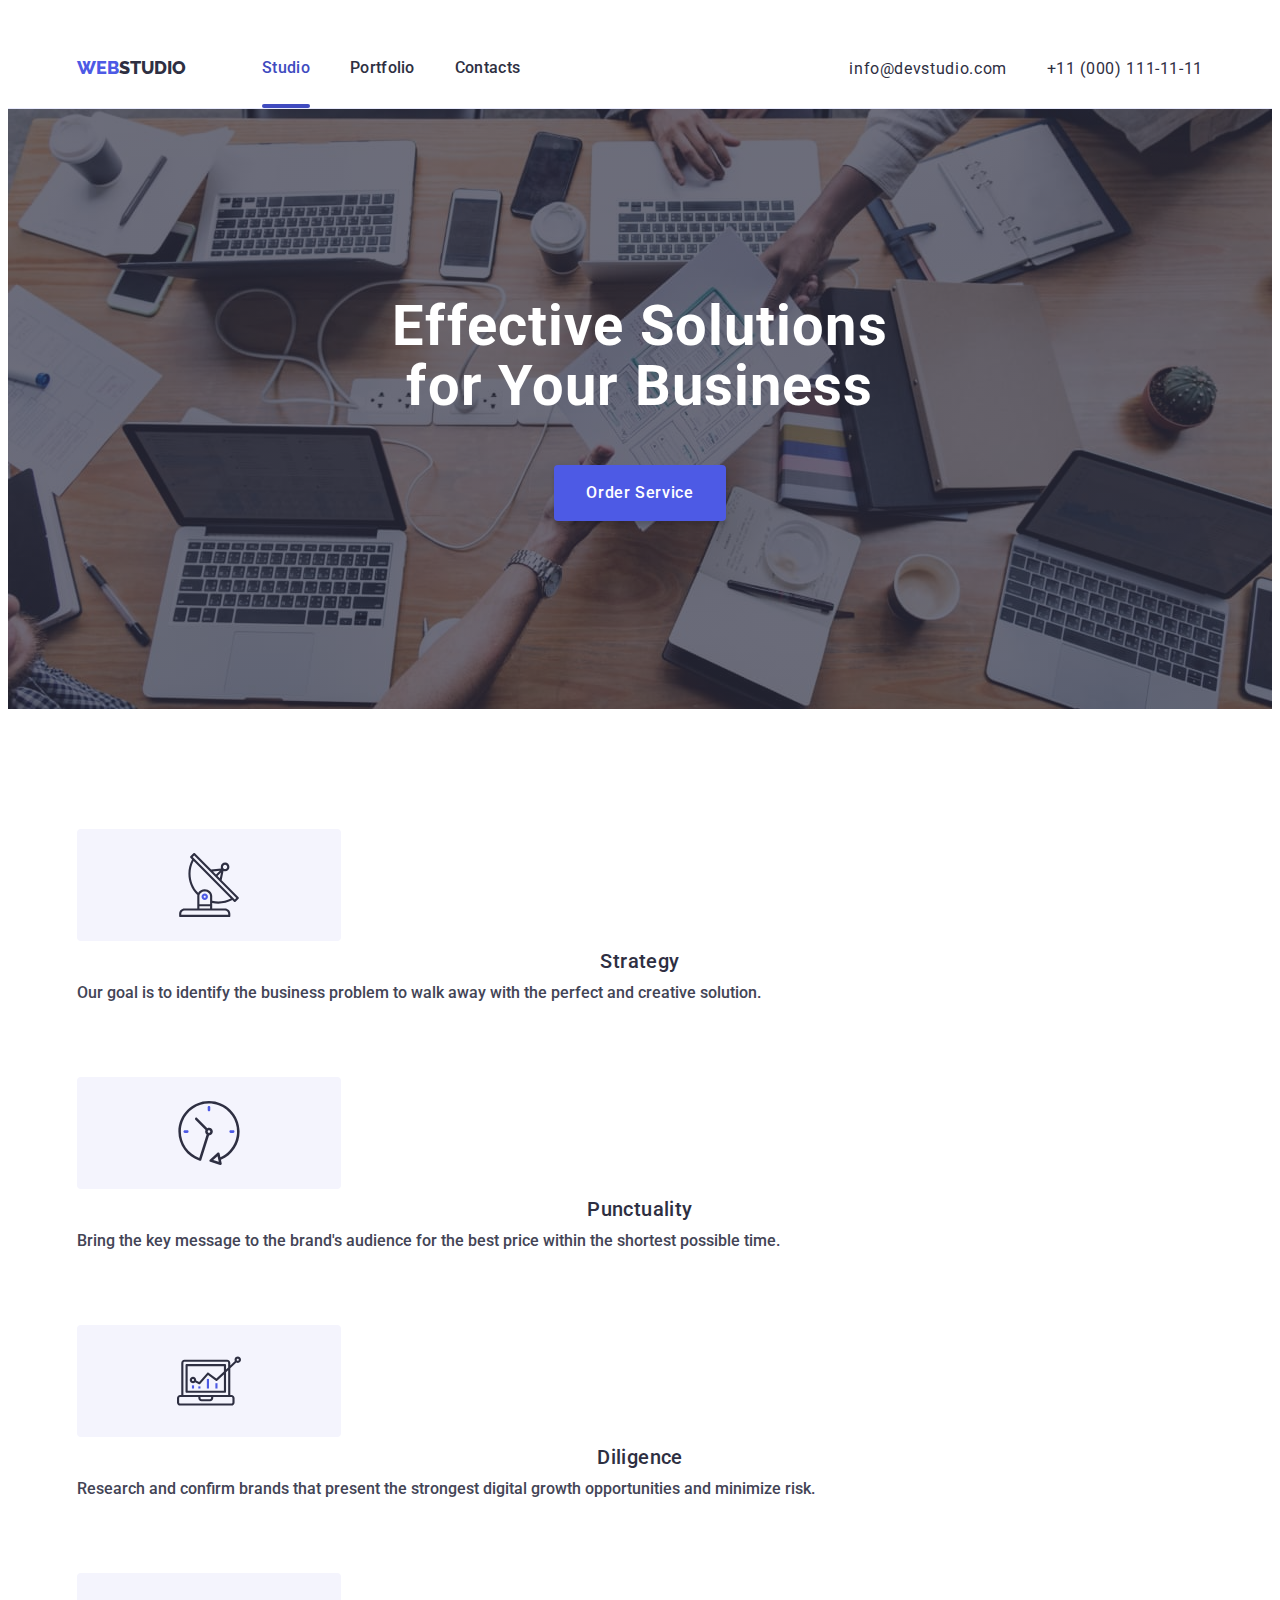
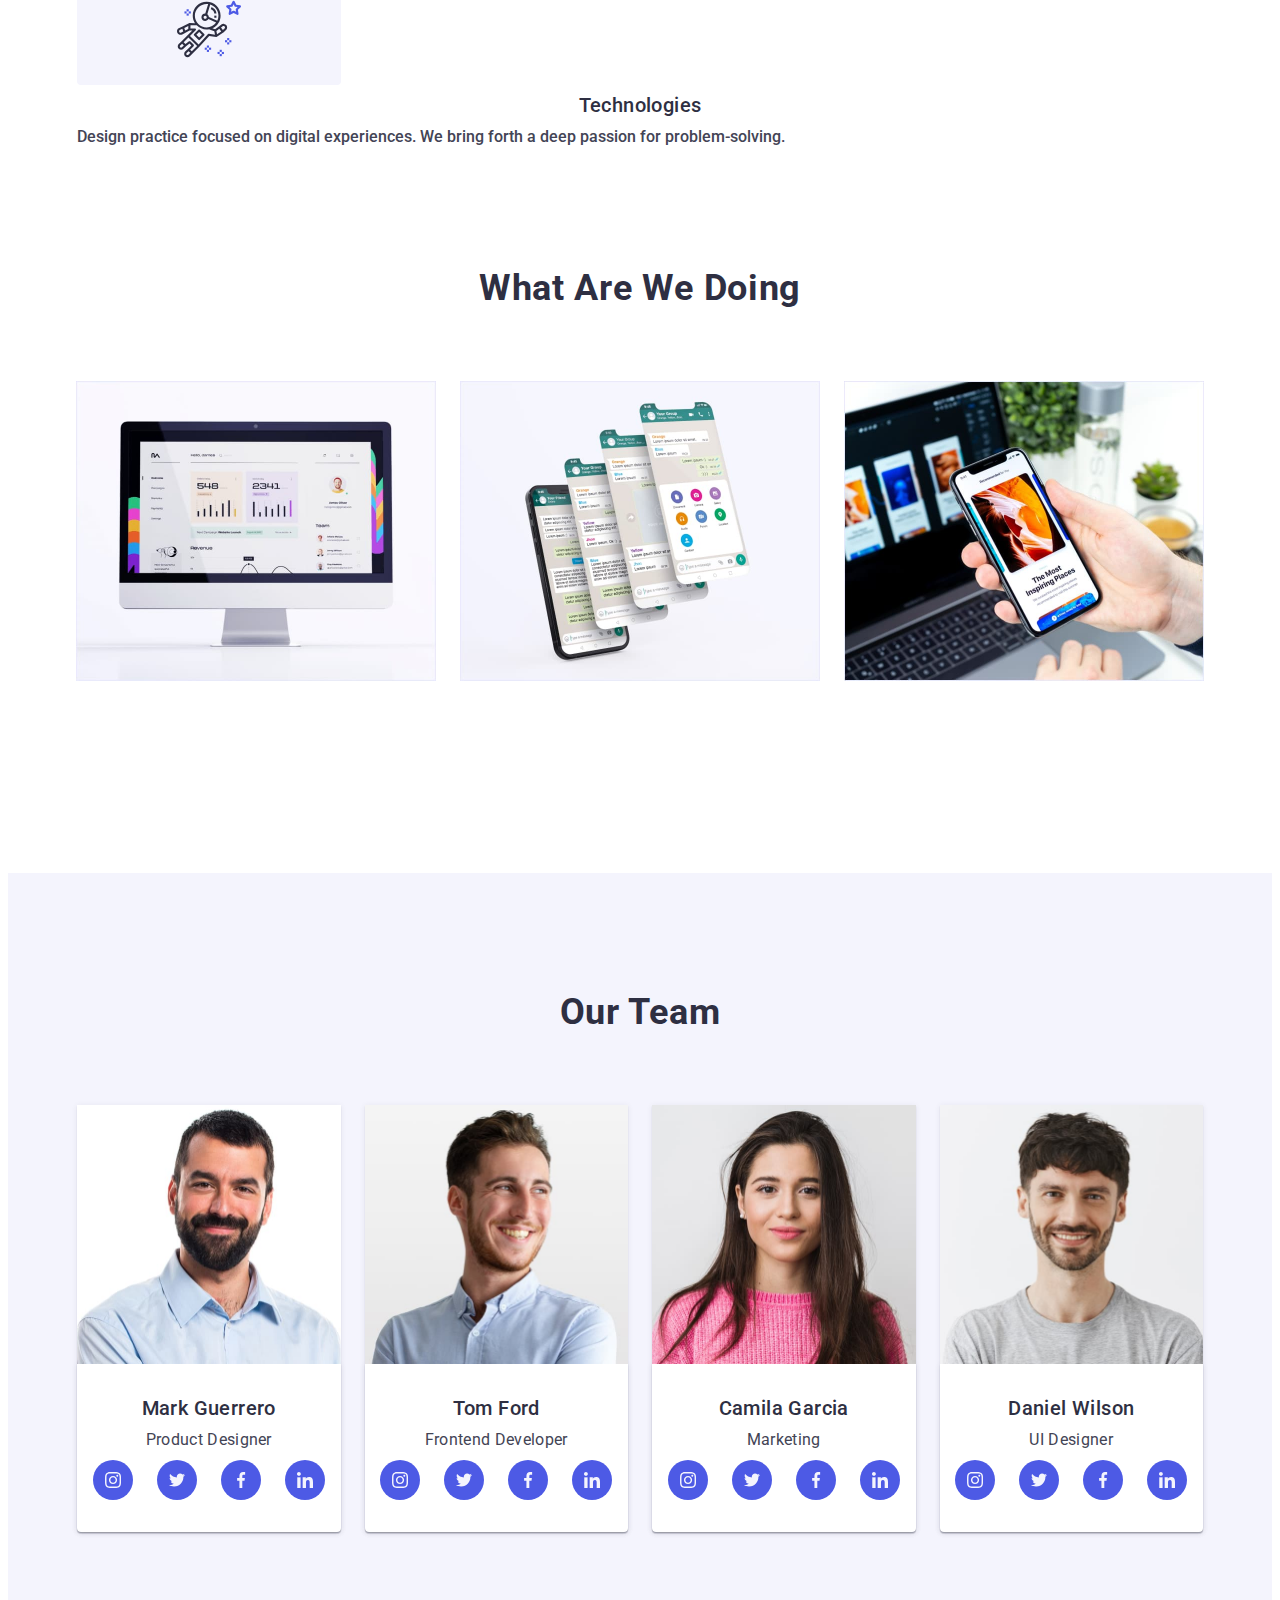
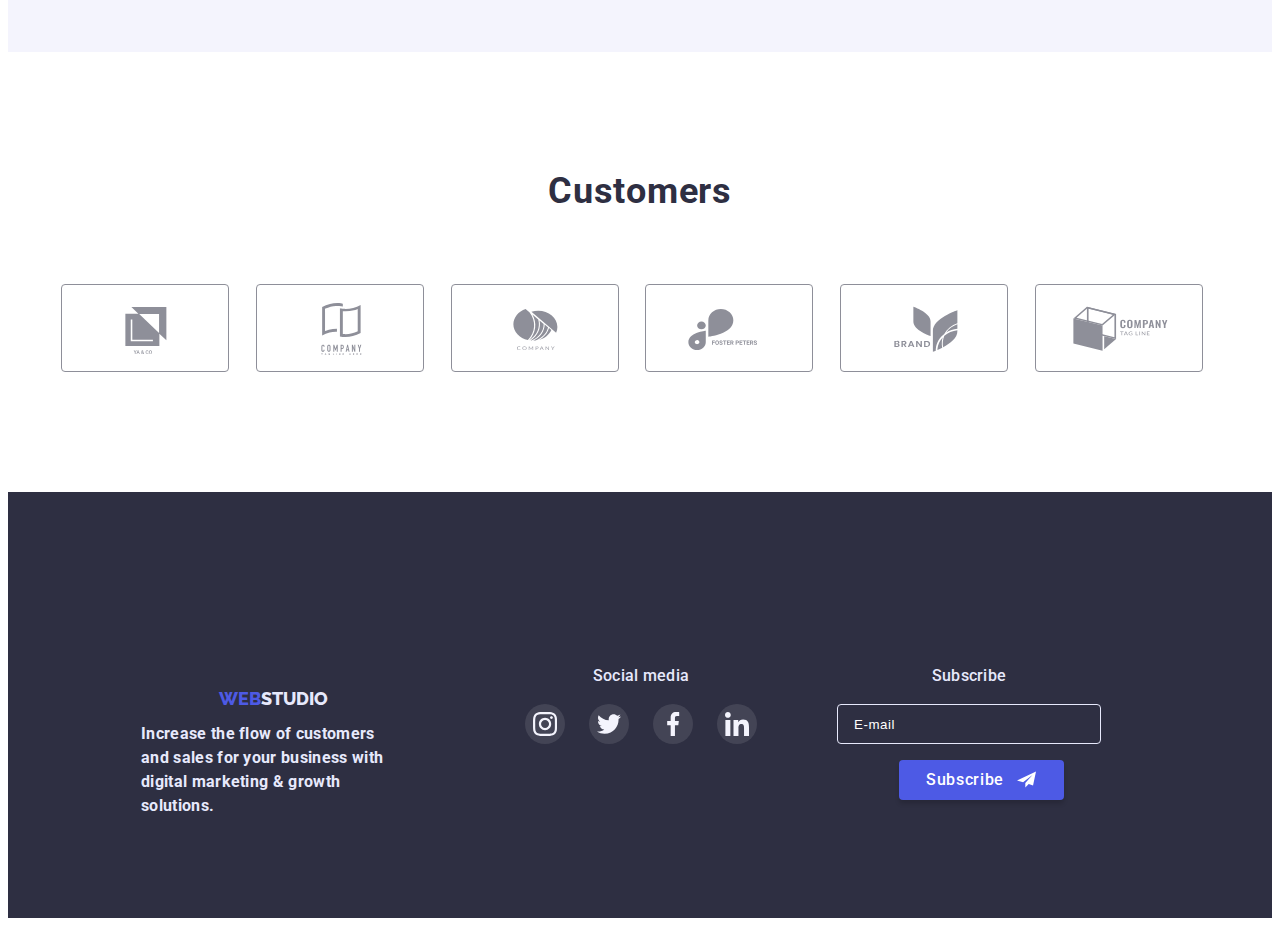
==== commit 39c4ce49: "25.03" ====
--- a/index.html
+++ b/index.html
@@ -29,9 +29,9 @@
   </head>
   <body>
     <header class="page-header">
-      <div class="container had">
+      <div class="container container-header">
         <nav class="navigation">
-          <div class="logo-burger">
+          <!-- <div class="logo-burger"> -->
           <a class="header-logo" href="./index.html">
             <span class="web">web</span>studio</a>
             
@@ -40,7 +40,7 @@
                <use href="./images/symbol-defs.svg#icon-menu"></use>
             </svg>
           </button>
-          </div>
+         
 
          <ul class="site-nav">
             <li class="item-nav">
@@ -53,11 +53,9 @@
               <a class="link-nav" href="">Contacts</a>
             </li>
           </ul>
-
-         
-
-         </nav>
-         <address>
+        </nav>
+         <!-- <div class="address"> -->
+          <address>
         
           <ul class="adr-items">
             <li class="adr">
@@ -72,9 +70,10 @@
             </li>
            </ul>
           </div>
-         </address>
-        
-    </div>
+       
+          </address>
+        </div>
+      </div>
      
     <div class="mob-menu is-hidden" data-menu>
         
@@ -165,7 +164,7 @@
     </header>
     <main>
       <section class="section hero">
-        <div class="container">
+        <div class="container container-hero">
           <h1 class="hero-header">
             Effective Solutions<br />for Your Business
           </h1>
@@ -177,7 +176,7 @@
       </section>
 
       <section class="section content">
-        <div class="container">
+        <div class="container content-container">
           <h2 class="visually-hidden">Our advantages</h2>
 
           <ul class="content-list">
@@ -235,8 +234,8 @@
 
       <section class="section what-section">
         <div class="container">
-          <h2 class="title">What are we doing</h2>
-          <ul class="content-img-list">
+          <h2 class="what-title">What are we doing</h2>
+          <ul class="what-img-list">
             <li class="content-block">
               <img src="./images/image.jpg" alt="computer" width="360" />
             </li>
@@ -251,7 +250,7 @@
       </section>
 
       <section class="section team">
-        <div class="container">
+        <div class="container container-team">
           <h2 class="title-team">our team</h2>
           <ul class="team-hed-item">
             <li class="item-card">
@@ -372,7 +371,7 @@
               <div class="box">
                 <h3 class="team-name">Camila Garcia</h3>
                 <p class="team-item">Marketing</p>
-                <ul class="team-soc-list list">
+                <ul class="team-soc-list">
                   <li class="team-soc-item">
                     <a class="team-soc-link link" href="">
                       <svg class="team-soc-icon" width="16" height="16">
@@ -521,13 +520,13 @@
         </div>
       </section>
     </main>
-    <!-- <footer>
+    <footer>
       <section class="section footer">
         <div class="container footer-main">
-          <ul class="footer-block list">
-            <li>
+          <ul class="footer-block">
+            <li class="foter-list">
               <a class="footer-logo" href="./index.html">
-                <span class="web footer-logo">web</span>studio</a
+                <span class="web">web</span>studio</a
               >
               <h2 class="footer-item">
                 Increase the flow of customers and sales for your business with
@@ -535,10 +534,10 @@
               </h2>
             </li>
             <li class="social-block">
-              <p class="hed">Social media</p>
+              <p class="subscribe-block-hed">Social media</p>
               <ul class="footer-soc-list list">
                 <li class="footer-soc-item">
-                  <a class="footer-soc-link link" href="">
+                  <a class="footer-soc-link" href="">
                     <svg class="footer-soc-icon" width="24" height="24">
                       <use href="./images/symbol-defs.svg#icon-instagram"></use>
                     </svg>
@@ -546,7 +545,7 @@
                 </li>
 
                 <li class="footer-soc-item">
-                  <a class="footer-soc-link link" href="">
+                  <a class="footer-soc-link" href="">
                     <svg class="footer-soc-icon" width="24" height="24">
                       <use href="./images/symbol-defs.svg#icon-twitter"></use>
                     </svg>
@@ -554,7 +553,7 @@
                 </li>
 
                 <li class="footer-soc-item">
-                  <a class="footer-soc-link link" href="">
+                  <a class="footer-soc-link" href="">
                     <svg class="footer-soc-icon" width="24" height="24">
                       <use href="./images/symbol-defs.svg#icon-facebook"></use>
                     </svg>
@@ -562,7 +561,7 @@
                 </li>
 
                 <li class="footer-soc-item">
-                  <a class="footer-soc-link link" href="">
+                  <a class="footer-soc-link" href="">
                     <svg class="footer-soc-icon" width="24" height="24">
                       <use href="./images/symbol-defs.svg#icon-linkedin"></use>
                     </svg>
@@ -573,15 +572,15 @@
 
             <li>
               <div class="subscribe-block">
-                <h2 class="hed">Subscribe</h2>
-                <form class="footer-main">
+                <h2 class="subscribe-block-hed">Subscribe</h2>
+                <form class="">
                   <input
                     class="footer-subscribe"
                     type="email"
                     name="user_email"
                     placeholder="E-mail"
                   />
-                  <div>
+                  <div class="button-subsc">
                     <button class="footer-button" type="submit">
                       <span class="subscribe-icon">Subscribe</span>
                     </button>
@@ -592,7 +591,7 @@
           </ul>
         </div>
       </section>
-    </footer> -->
+    </footer>
 
     <div class="backdrop is-hidden" data-modal>
       <div class="modal">
--- a/css/styles.css
+++ b/css/styles.css
@@ -96,32 +96,45 @@
   font-family: "Roboto", sans-serif;
   /* padding-top: 76px; */
 }
- .no-scroll {
+.no-scroll {
   overflow: hidden;
- }
- .container {
+}
+/* .container {
   max-width: 428px;
   padding-left: 16px;
   padding-right: 16px;
   margin-left: auto;
   margin-right: auto;
   overflow: hidden;
-}
+} */
 .section {
   padding-top: 96px;
   padding-bottom: 96px;
 }
+
+.container {
+  max-width: 428px;  
+  margin-left: auto;
+  margin-right: auto;
+}
 /* Шапка сторінок*/
-.had {
-  display: flex;
-  align-items: center;
-  justify-content: space-between;
+.container-header {
+    display: flex;
+  padding-left: 16px;
+  padding-right: 16px;
+  overflow: hidden;
   padding-top: 24px;
-
-}
-
-.page-header {
-  /* position: fixed; */
+  padding-bottom: 24px;
+}
+
+.container-hero {
+  padding: 0 16px;
+}
+.web {
+  color: var(--first-logo-color);
+}
+/* .page-header {
+  
   width: 100%;
   min-height: 76px;
   top: 0;
@@ -129,9 +142,10 @@
   border-bottom: 1px solid var(--border-button);
   background-color: var(--hero-text-color);
   margin: 0 auto;
-}
+} */
 .navigation {
   width: 100%;
+  display: flex;
   justify-content: space-between;
 }
 /* логотип */
@@ -155,21 +169,21 @@
   border: none;
   background-color: transparent;
 }
-.logo-burger {
+/* .logo-burger {
   display: flex;
   justify-content: space-between;
   margin: 0;
-}
+} */
 
 .burger-menu {
   fill: var(--second-logo-color);
   width: 100%;
   height: 100%;
 }
- .site-nav {
+.site-nav {
   display: none;
- }
- .adr-items {
+}
+.adr-items {
   display: none;
 }
 
@@ -182,23 +196,13 @@
   border: none;
   background-color: transparent;
 }
-.logo-burger {
-  display: flex;
-  justify-content: space-between;
-  margin: 0;
-}
-
-.burger-menu {
-  fill: var(--second-logo-color);
-  width: 100%;
-  height: 100%;
-}
- /* ------------ Mob Menu-------------------- */
- /* .mob {
+
+/* ------------ Mob Menu-------------------- */
+/* .mob {
   padding: 0;
   height: 100%;
  } */
- .mob-menu {
+.mob-menu {
   position: fixed;
   top: 0;
   width: 100%;
@@ -216,7 +220,6 @@
   display: flex;
   flex-direction: column;
   justify-content: space-between;
- 
 }
 /* .mob-site-nav {
   margin-bottom: 284px; */
@@ -229,7 +232,7 @@
   font-size: 36px;
   line-height: 1.11;
   letter-spacing: 0.02em;
-  color: var(--second-logo-color); 
+  color: var(--second-logo-color);
 }
 .current {
   color: var(--button-h-f);
@@ -241,8 +244,7 @@
   letter-spacing: 0.02em;
   color: var(--btn-main-modal);
 }
-.mob-link-mail{
-  
+.mob-link-mail {
   font-weight: 500;
   font-size: 20px;
   line-height: 1.2;
@@ -268,7 +270,7 @@
   padding: 0;
   cursor: pointer;
   transition: transform 250ms cubic-bezier(0.4, 0, 0.2, 1);
-} 
+}
 
 .mob-adr-items {
 }
@@ -276,23 +278,20 @@
   margin-bottom: 48px;
 }
 .mob-adr-tel {
-margin-bottom: 40px;
+  margin-bottom: 40px;
 }
 .mob-soc {
   padding-bottom: 48px;
-  
-  
 }
 .mob-soc-list {
   display: flex;
   justify-content: space-between;
   align-items: center;
-  margin-bottom: 24px; 
+  margin-bottom: 24px;
 }
 .mob-soc-item {
   width: 40px;
   height: 40px;
- 
 }
 .mob-soc-link {
   width: 100%;
@@ -303,7 +302,6 @@
   justify-content: center;
   align-items: center;
   transition: background-color 250ms cubic-bezier(0.4, 0, 0.2, 1);
-  
 }
 /* .link {
 } */
@@ -311,27 +309,31 @@
   fill: var(--Light-mode-backgrounds);
 }
 .mob-site-nav {
-  margin-bottom: 24px; 
+  margin-bottom: 24px;
 }
 /* STUDIO PAGE */
 .hero {
   padding-top: 112px;
   padding-bottom: 112px;
   width: 100%;
-  height: 100%;
-  
+  height: 432px;
+
   background-image: linear-gradient(to right, var(--gradient), var(--gradient)),
-  url(../images/hero-bg-mob1x.jpg);
+    url(../images/hero-bg-mob1x.jpg);
   background-repeat: no-repeat;
   background-position: center;
   background-size: cover;
-
 }
 @media (min-device-pixel-ratio: 2),
   (min-resolution: 192dpi),
   (min-resolution: 2dppx) {
   .hero {
-    background-image:linear-gradient(to right, var(--gradient), var(--gradient)), url('../images/hero-bg-mob2x.jpg');
+    background-image: linear-gradient(
+        to right,
+        var(--gradient),
+        var(--gradient)
+      ),
+      url("../images/hero-bg-mob2x.jpg");
   }
 }
 /* @media (min-device-pixel-ratio: 2), (min-resolution: 192dpi), (min-resolution: 2dppx) {
@@ -370,34 +372,21 @@
   transition: background-color 250ms cubic-bezier(0.4, 0, 0.2, 1);
 }
 
-
-
 /*блок Наши цілі*/
-
-.content {
-  padding-bottom: 0;
-}
-
-/* .content-list > .content-block {
-  width: 100%;
-}
-
-.content-block:not(:last-child) {
+.content-container {
+  padding: 0 16px;
+ 
+}
+.content-block {
+  width: 100%;
   margin-bottom: 72px;
-} */
-.content-block {
-  width: 100%;
 }
 .content-list {
-  display: flex;
-  flex-wrap: wrap;
-  gap: 72px;
+  margin-bottom: -72px;
 }
 
 .content-pic {
   display: none;
-  justify-content: center;
-  
 }
 
 .content-title {
@@ -408,8 +397,7 @@
   line-height: 1.11;
   letter-spacing: 0.02em;
   color: var(--title-text-color);
-  margin-top: 8px
-
+  margin-top: 8px;
 }
 
 .content-item {
@@ -421,21 +409,27 @@
   margin-top: 8px;
 }
 
-
+/* SECTION "What are we doing" */
+.what-section {
+  display: none;
+}
 
 /* Секція "Наша команда" */
 .team {
-background-color: var(--Light-mode-backgrounds);
+  background-color: var(--Light-mode-backgrounds);
+}
+.container-team {
+  padding: 0 16px;
+  margin: 0 auto;
 }
 
 .team-hed-item {
   display: flex;
   justify-content: center;
   flex-wrap: wrap;
-  margin-left: -24px;
-  margin-top: -64px;
-}
-.team-photo{
+  margin-bottom: -72px;
+}
+.team-photo {
   width: 100%;
 }
 
@@ -450,14 +444,18 @@
 }
 
 .item-card {
-  margin-left: 24px;
-  margin-top: 64px;
   background-color: var(--hero-text-color);
   box-shadow: 0px 1px 6px rgba(46, 47, 66, 0.08),
     0px 1px 1px rgba(46, 47, 66, 0.16), 0px 2px 1px rgba(46, 47, 66, 0.08);
   border-radius: 0px 0px 4px 4px;
   width: 100%;
-}
+
+}
+.item-card {
+  margin-bottom: 72px;
+}
+
+
 
 .box {
   padding: 32px 0;
@@ -485,12 +483,6 @@
   color: var(--primary-text-color);
 }
 /* SECTION "What are we doing" */
-
-
-/* what-section- прибираю падінги секції якої немає на моб версії */
-.what-section {
-  padding: 96px 0 0 0; 
-}
 
 .title {
   display: none;
@@ -553,10 +545,9 @@
   display: flex;
   justify-content: space-between;
   flex-wrap: wrap;
-  }
-  .project {
-    margin-right: -16px;
-    
+}
+.project {
+  margin-right: -16px;
 }
 
 /* CARD */
@@ -566,8 +557,8 @@
 }
 
 .project-cont {
- margin-right: 16px;
-  margin-top: 48px; 
+  margin-right: 16px;
+  margin-top: 48px;
   text-decoration: none;
 }
 .project-img {
@@ -612,7 +603,6 @@
   border-top: none;
 }
 
-
 .project-link:is(:hover, :focus) {
   box-shadow: 0px 1px 6px rgba(46, 47, 66, 0.08),
     0px 1px 1px rgba(46, 47, 66, 0.16), 0px 2px 1px rgba(46, 47, 66, 0.08);
@@ -621,16 +611,25 @@
 .project-link {
   display: block;
   text-decoration: none;
-  transition: 250ms
-  cubic-bezier(0.4, 0, 0.2, 1);
-}
-
-/* FOOTER */
+  transition: 250ms cubic-bezier(0.4, 0, 0.2, 1);
+}
+
+/* ========================FOOTER======================= */
 .footer {
   background: var(--hero-backround);
   padding: 100px 0;
 }
 
+.footer-main {
+  padding-left: 80px;
+  padding-right: 80px;
+  
+}
+ .foter-list {
+  
+  display: flex;
+  flex-direction: column;
+ }
 .footer-item {
   font-size: 16px;
   line-height: 1.5;
@@ -642,6 +641,7 @@
 
 .footer-logo {
   font-family: "Raleway";
+  text-align: center;
   font-style: normal;
   color: var(--footer-text-color);
   text-transform: uppercase;
@@ -649,108 +649,14 @@
   font-size: 18px;
   line-height: 0.75;
   text-decoration: none;
-  margin-top: 100px;
-}
-
-.web {
-  color: var(--first-logo-color);
-}
-
-/*  Icons Sotial Media */
-
-/*.icons {
-display: flex;
-}
-
-.icon {
-  width: 40px;
-  height: 40px;
-}
+  }
+.footer-block {
   
- .icon-item {
-  padding: 0;
-  gap: 32px;
-  background: var(--background);
-  box-shadow: 0px 1px 6px rgba(46, 47, 66, 0.08), 0px 1px 1px rgba(46, 47, 66, 0.16), 0px 2px 1px rgba(46, 47, 66, 0.08);
-  border-radius: 0px 0px 4px 4px;
-}
- */
-.team-soc-list {
-  display: flex;
-  justify-content: center;
-  margin-top: 8px;
-  gap: 24px;
-}
-
-.team-soc-item {
-  width: 40px;
-  height: 40px;
-}
-.team-soc-link {
-  width: 100%;
-  height: 100%;
-  border-radius: 50%;
-  background: var(--first-logo-color);
-  display: flex;
-  justify-content: center;
-  align-items: center;
-  transition: background-color 250ms cubic-bezier(0.4, 0, 0.2, 1);
-}
-.team-soc-icon {
-  fill: var(--Light-mode-backgrounds);
-}
-.team-soc-link:is(:hover, :focus) {
-  background-color: var(--button-h-f);
-  outline: none;
-}
-.customer {
-  display: flex;
-  flex-wrap: wrap;
-  gap: 16px;
-  
-}
-
-.customer-item {
-  width: calc(100% / 2 - 16px);
-    
-}
-.customer-item-link {
-  display: flex;
-  justify-content: center;
-  align-items: center;
-  width: 168px;
-  height: 88px;
-  border: 1px solid var(--border-icon);
-  border-radius: 4px;
-  color: var(--border-icon);
-  transition: color 250ms cubic-bezier(0.4, 0, 0.2, 1);
-}
-.customer-item-icon {
-  fill: currentColor;
-}
-.customer-item-link:is(:hover, :focus) {
-  border: 1px solid var(--button-h-f);
-  color: var(--button-h-f);
-}
-
-/*
-.customer-item-icon:is(:hover, :focus) {
-  fill: var(--button-h-f);
-}*/
-
-.footer-block {
-  display: flex;
-}
-.hed {
-  color: var(--footer-text-color);
-  font-weight: 500;
-  font-size: 16px;
-  line-height: 1.5;
-  letter-spacing: 0.02em;
-}
+  }
+
 .footer-soc-list {
   display: flex;
-  justify-content: center;
+  /* justify-content: center; */
   align-items: center;
   margin-top: 16px;
   gap: 24px;
@@ -761,12 +667,13 @@
   height: 40px;
 }
 .social-block {
-  margin-left: 120px;
+  margin-top: 72px;
+  display: flex;
+  flex-direction: column;
 }
 .subscribe-block {
-  margin-left: 80px;
-  display: flex;
-  flex-direction: column;
+  margin-top: 72px;
+  
 }
 
 .footer-soc-link {
@@ -816,13 +723,21 @@
   padding: 8px 0 8px;
 }
 .footer-main {
-  display: flex;
+ 
+}
+.subscribe-block-hed {
+  
+  color: var(--footer-text-color);
+  text-align: center;
+  font-weight: 500;
+  font-size: 16px;
+  line-height: 1.5;
+  letter-spacing: 0.02em;
 }
 
 .footer-button {
   width: 165px;
   height: 40px;
-  margin-left: 24px;
   font-family: inherit;
   cursor: pointer;
   font-weight: 500;
@@ -833,20 +748,17 @@
   box-shadow: 0px 4px 4px rgba(0, 0, 0, 0.15);
   border-radius: 4px;
   color: var(--hero-text-color);
-  display: flex;
-  justify-content: center;
-  gap: 16px;
+
   margin-top: 16px;
   padding: 8px 24px 8px 24px;
   border: transparent;
   transition: background-color 250ms cubic-bezier(0.4, 0, 0.2, 1);
 }
-
-/* .subscribe-icon {
- fill: currentColor
-   
-  
- }  */
+.button-subsc{
+  display: flex;
+  flex-direction: column;
+  align-items: center;
+}
 
 .footer-button .subscribe-icon::after {
   content: "";
@@ -866,6 +778,70 @@
   outline: none;
 }
 
+.team-soc-list {
+  display: flex;
+  justify-content: center;
+  margin-top: 8px;
+  gap: 24px;
+}
+
+.team-soc-item {
+  width: 40px;
+  height: 40px;
+}
+.team-soc-link {
+  width: 100%;
+  height: 100%;
+  border-radius: 50%;
+  background: var(--first-logo-color);
+  display: flex;
+  justify-content: center;
+  align-items: center;
+  transition: background-color 250ms cubic-bezier(0.4, 0, 0.2, 1);
+}
+.team-soc-icon {
+  fill: var(--Light-mode-backgrounds);
+}
+.team-soc-link:is(:hover, :focus) {
+  background-color: var(--button-h-f);
+  outline: none;
+}
+.customer {
+  display: flex;
+  flex-wrap: wrap;
+  justify-content: center;
+  margin-bottom: -72px;
+}
+
+.customer-item {
+  margin-bottom: 72px;
+  margin-right: 16px;
+  
+}
+.customer-item-link {
+  display: flex;
+  justify-content: center;
+  align-items: center;
+  width: 168px;
+  height: 88px;
+  border: 1px solid var(--border-icon);
+  border-radius: 4px;
+  color: var(--border-icon);
+  transition: color 250ms cubic-bezier(0.4, 0, 0.2, 1);
+}
+.customer-item-icon {
+  fill: currentColor;
+}
+.customer-item-link:is(:hover, :focus) {
+  border: 1px solid var(--button-h-f);
+  color: var(--button-h-f);
+}
+
+/*
+.customer-item-icon:is(:hover, :focus) {
+  fill: var(--button-h-f);
+}*/
+
 
 
 /*.icon {
@@ -895,6 +871,13 @@
 /* .project-cont {
   position: relative;
  } */
+ .hed {
+  color: var(--footer-text-color);
+  font-weight: 500;
+  font-size: 16px;
+  line-height: 1.5;
+  letter-spacing: 0.02em;
+}
 .project-cover-text {
   position: absolute;
   top: 0;
@@ -1124,21 +1107,11 @@
 
 /* ========  Медіа Запити  ========= */
 
-                  /* 480 */
-
-
- 
-  
-
-
-  
-
+/* 480 */
 
 /* =========== 768============ */
 
-
-  
-  /* 
+/* 
   .link:is(:hover, :focus) {
     color: var(--button-h-f);
   }
@@ -1147,8 +1120,5 @@
     text-decoration: none;
     color: var(--primary-text-color);
   }*/
- 
 
 /* ================= 1200 ================ */
-
-
--- a/css/styles_mob.css
+++ b/css/styles_mob.css
@@ -1,20 +1,6 @@
 /* ============480================ */
 
 @media screen and (min-width: 480px) {
-  .container {
-    max-width: 428px;
-  }
-  .section > .team {
-    max-width: 296px;
-  }
-  .had {
-    width: 100%;
-      display: flex;
-      align-items: center;
-      justify-content: space-between;
-  }
-
-
 
 /*-----------Portfolio   Buttons-------- */
   .main {
@@ -40,15 +26,11 @@
   letter-spacing: 0.02em;
   text-transform: capitalize;
   color: var(--title-text-color);
-  margin-bottom: 72px;
+
   }
 
 .item-card {
-  background-color: var(--hero-text-color);
-  box-shadow: 0px 1px 6px rgba(46, 47, 66, 0.08),
-    0px 1px 1px rgba(46, 47, 66, 0.16), 0px 2px 1px rgba(46, 47, 66, 0.08);
-  border-radius: 0px 0px 4px 4px;
-  width: 100%;
+  margin-bottom: 72px;
  }
 
  /* Width тимчасовій */
--- a/css/styles_tab.css
+++ b/css/styles_tab.css
@@ -1,164 +1,207 @@
 @media screen and (min-width: 768px) {
-
-    .section {
-        padding-top: 96px;
-        padding-bottom: 96px;
-    }
-    .container {
-         max-width: 768px;
-         padding: 0 16px;
-        margin-left: auto;
-        margin-right: auto;
+  .section {
+    
+  }
+  .container {
+    max-width: 768px;
       }
+  .container-header {
+    padding-bottom: 0;
+    padding-top: 0;
+          }
+  .navigation {
+    padding-top: 24px;
+  }
+
+  .mob-menu {
+    display: none;
+  }
+
+  .menu-button {
+    display: none;
+  }
+
+  /* ----------Heder-------- */
+  .site-nav {
+    display: flex;
+    margin: auto;
+  }
+  .link-nav {
+    display: block;
+    text-decoration: none;
+    color: var(--title-text-color);
+    transition: color 250ms cubic-bezier(0.4, 0, 0.2, 1);
+  }
+
+  .link-nav:is(:hover, :focus) {
+    color: var(--button-h-f);
+    outline: none;
+  }
+
+  .line.current::after {
+    content: "";
+    left: 0;
+    bottom: 0;
+    display: block;
+    width: 100%;
+    height: 4px;
+    margin-top: 24px;
+    background-color: var(--button-h-f);
+    border-radius: 2px;
+  }
+
+  .current {
+    color: var(--button-h-f);
+  }
+
+  .item-nav {
+    font-weight: 500;
+    font-size: 16px;
+    line-height: 1.5;
+    letter-spacing: 0.02em;
+  }
+
+  .site-nav .item-nav:not(:last-child) {
+    margin-right: 40px;
+  }
+
+  /* ul адреса */
+  .adr-items {
+    display: flex;
+    flex-direction: column;
+    padding-top: 16px;
+  }
+
+  .adr {
+    font-size: 12px;
+    letter-spacing: 0.04em;
+    line-height: 1.17;
+    margin-bottom: 12px;
+  }
+
+  .adr-link:is(:hover, :focus) {
+    color: var(--focus-hover-color);
+  }
+  .adr-link {
+    transition: 250ms cubic-bezier(0.4, 0, 0.2, 1);
+  }
+
+  /* Portfolio */
+
+  .project > .project-cont {
+    flex-basis: calc(100% / 2 - 24px);
+    margin-right: 24px;
+ /* margin-left: 24px;
+        margin-top: 72px; */
+  }
+
+  .filter {
+    display: flex;
+    justify-content: center;
+  }
+
+  /* Team */
+
+ .team-hed-item {
+    column-gap: 24px;
+    display: flex;
+    flex-wrap: wrap;
+    justify-content: center; 
+    margin-bottom: -72px; 
+     }
+  .item-card {
+    width: calc((100% - 24px) / 2);
+  }
+  /* .team-hed-item .item-card:last-child {
+    margin-right: 0;
+
+   } */
+
+    /* margin-bottom: 64px;
+    flex-basis: 264px; */
+
+
+  /* =============  Hero ============= */
+  .hero {
+    height: 438px;
+    margin: 0 auto;
+    background-image: linear-gradient(
+        to right,
+        var(--gradient),
+        var(--gradient)
+      ),
+      url(../images/hero-bg-tab1x.jpg);
+  }
+  @media (min-device-pixel-ratio: 2),
+    (min-resolution: 192dpi),
+    (min-resolution: 2dppx) {
+    .hero {
+      background-image: linear-gradient(
+          to right,
+          var(--gradient),
+          var(--gradient)
+        ),
+        url("../images/hero-bg-tab2x.jpg");
+    }
+    .hero-button-item:is(:hover, :focus) {
+      background-color: var(--button-h-f);
+      color: var(--hero-text-color);
+      outline: none;
+    }
+    .hero-header {
+      font-size: 56px;
+      line-height: 1.07;
+    }
+    .hero-button-item {
+      margin: 36px auto 0;
+    }
   
-    /* ----------Heder-------- */
-    .site-nav {
-      display: flex;
-      justify-content: center;
-      align-items: start;
-      margin-left: 72px;
-    }
-    .link-nav {
-        display: block;
-        text-decoration: none;
-        color: var(--title-text-color);
-        transition: color 250ms cubic-bezier(0.4, 0, 0.2, 1);
-      }
-      
-      .link-nav:is(:hover, :focus) {
-        color: var(--button-h-f);
-        outline: none;
-      }
-      
-      .line.current::after {
-        content: "";
-        left: 0;
-        bottom: 0;
-        display: block;
-        width: 100%;
-        height: 4px;
-        margin-top: 24px;
-        background-color: var(--button-h-f);
-        border-radius: 2px;
-      }
-      
-      .current {
-        color: var(--button-h-f);
-      }
-
+
+  /* SECTION "What are we doing" */
+
+  .what-section {
     
-    
-      .mob-menu {
-        display: none;
-      }
-      .menu-button {
-        display: none;
-      } 
-      
-      .item-nav {
-        font-weight: 500;
-        font-size: 16px;
-        line-height: 1.5;
-        letter-spacing: 0.02em;
-      }
-      
-      .site-nav .item-nav:not(:last-child) {
-        margin-right: 40px;
-      }
-    
-      /* ul адреса */
-    .adr-items {
-     
-      
-    }
-    
-    .adr {
-      font-size: 16px;
-      font-style: normal;
-      line-height: 1.5;
-    }
-    
-    .adr-link:is(:hover, :focus) {
-      color: var(--focus-hover-color);
-    }
-    .adr-link {
-      transition: 250ms cubic-bezier(0.4, 0, 0.2, 1);
-    }
-      
-      /* Portfolio */
-      
-     
-    
-      .project > .project-cont {
-        flex-basis: calc(100% / 2 - 24px);
-        margin-right: 24px;
-        /* margin-left: 24px;
-        margin-top: 72px; */
-      }
-       
-      .filter {
-        display: flex;
-        justify-content: center;
-      }
-    
-      /* Team */
-    
-      .team-hed-item > .item-card {
-        width: calc(100% / 2 - 24px);
-      }
-    
-      /* =============  Hero ============= */
-    .hero {  
-        padding-top: 112px;
-        padding-bottom: 112px;
-        height: 438px;
-            margin: 0 auto;
-            background-image: linear-gradient(to right, var(--gradient), var(--gradient)),
-            url(../images/hero-bg-tab1x.jpg);
-             }
-             @media (min-device-pixel-ratio: 2),
-          (min-resolution: 192dpi),
-          (min-resolution: 2dppx) {
-          .hero {
-            background-image:linear-gradient(to right, var(--gradient), var(--gradient)), url('../images/hero-bg-tab2x.jpg');
-          }
-          .hero-button-item:is(:hover, :focus) {
-            background-color: var(--button-h-f);
-            color: var(--hero-text-color);
-            outline: none;
-          }
-          .hero-header {
-            font-size: 56px;
-            line-height: 1.07;
-           }
-           .hero-button-item {
-            margin: 36px auto 0;
-          }
-        }
-         
-    
-     /* SECTION "What are we doing" */
-    
-     .what-section {
-     padding: 96px 0 0 0;
-    }
-    
-    /*  ----Our advantages----- */
-    
-    .content-list.content-block {
-      flex-basis: 50%;
-    }
-    .content-list { 
-      /* display: flex;
+  }
+
+  /*  ----Our advantages----- /*блок Наши цілі*/
+
+  .content-list.content-block {
+    flex-basis: 50%;
+  }
+  .content-list {
+    /* display: flex;
       margin-left: -24px;
       margin-top: -72px; */
-      column-gap: 24px;
-    }
-    
-    .content-block {
-      /* margin-left: 24px;
+    column-gap: 24px;
+    display: flex;
+  flex-wrap: wrap;
+  justify-content: center;
+  }
+
+  .content-block {
+    /* margin-left: 24px;
       margin-top: 72px; */
-      width: calc((100% - 24px) / 2);
-    }
-    
-    }+    width: calc((100% - 24px) / 2);
+  }
+  .content-pic {
+    justify-content: center;
+  }
+  .content-title {
+    justify-content: start;
+  }
+  .content-item {
+   margin-right: 0;
+  }
+  .customer {
+  width: 99%;
+  margin-right: -24px;
+  }
+  .customer-item {
+    margin-right: 24px;
+   }
+  
+  
+
+
+    }
+}
--- a/css/styles_desk.css
+++ b/css/styles_desk.css
@@ -1,91 +1,304 @@
 /* ==========1200=========== */
 
- @media screen and (min-width: 1200px) {
-  
-   .section {
-      padding-top: 120px;
-      padding-bottom: 120px;}
-      .hero {  
-        padding-top: 188px;
-        padding-bottom: 188px;
-    }
-    .container {
-      max-width: 1158px;
-        padding: 0 16px;
-        margin-left: auto;
-        margin-right: auto;
-        }
-  /* .had {
-    width: 100%;
-         display: flex;
-         align-items: start;
-         justify-content: space-between;
-         padding: 24px 0 0;
-         margin: 0;
-          } */
-          .had {
-          display: flex;
-  align-items: baseline;
-  justify-content: space-between;
-  padding: 24px 0 24px;}
-
-   
-    .mob-menu {
-      display: none;
-        }
-      
-    .menu-button {
-      display: none;
-    }    
-  
-    .what-section {
-  
-    }
-    .project > .project-cont {
-      /* margin-left: 24px;
-      margin-top: 72px; */
-      margin-right: 24px;
-      flex-basis: calc(100% / 3 - 24px);
-    }
-    .filter {
-      display: flex;
-      justify-content: center;
-    }
-    
-
-  
-    /* Team */
-    .team-hed-item > .item-card {
-      flex-basis: calc(100% / 4 - 24px);
-    }
-  
-      /*  =====  Hero =====  */
-  
-     .hero {  
+@media screen and (min-width: 1200px) {
+  .section {
+    padding-top: 120px;
+    padding-bottom: 120px;
+  }
+  .hero {
+    padding-top: 188px;
+    padding-bottom: 188px;
+  }
+  .container {
+    max-width: 1158px;
+  }
+
+  /*  =====  Hero =====  */
+
+  .hero {
     max-width: 1440px;
     height: 600px;
     margin: 0 auto;
-    background-image: linear-gradient(to right, var(--gradient), var(--gradient)),
-    url(../images/people-office.jpg);
-     }
-
-     @media (min-device-pixel-ratio: 2),
-  (min-resolution: 192dpi),
-  (min-resolution: 2dppx) {
-  .hero {
-    background-image:linear-gradient(to right, var(--gradient), var(--gradient)), url('../images/hero-bg-dt2x.jpg');
-            } 
+    background-image: linear-gradient(
+        to right,
+        var(--gradient),
+        var(--gradient)
+      ),
+      url(../images/people-office.jpg);
+  }
+
+  @media (min-device-pixel-ratio: 2),
+    (min-resolution: 192dpi),
+    (min-resolution: 2dppx) {
+    .hero {
+      background-image: linear-gradient(
+          to right,
+          var(--gradient),
+          var(--gradient)
+        ),
+        url("../images/hero-bg-dt2x.jpg");
     }
+  }
 
   .hero-button-item {
     margin: 48px auto 0;
   }
-  
-  
-
+  .container-header {
+   
+    align-items: baseline;
+    justify-content: space-between;
+    padding-top: 24px;
+  }
+
+  .page-header {
+    /* position: fixed; */
+    width: 100%;
+    min-height: 76px;
+    top: 0;
+    left: 0;
+    border-bottom: 1px solid var(--border-button);
+    background-color: var(--hero-text-color);
+  }
+  /* логотип in stile.css*/
+
+  /* меню навігації */
+  .navigation {
+    display: flex;
+    width: 50%;
+    padding-right: 0;
+    justify-content: start;
+  }
+
+  .site-nav {
+    display: flex;
+    justify-content: center;
+    align-items: start;
+    margin-left: 76px;
+    margin-right: 0;
+  }
+  .link-nav {
+    display: block;
+    text-decoration: none;
+    color: var(--title-text-color);
+    transition: color 250ms cubic-bezier(0.4, 0, 0.2, 1);
+  }
+
+  .link-nav:is(:hover, :focus) {
+    color: var(--button-h-f);
+    outline: none;
+  }
+
+  .line.current::after {
+    content: "";
+    left: 0;
+    bottom: 0;
+    display: block;
+    width: 100%;
+    height: 4px;
+    margin-top: 24px;
+    background-color: var(--button-h-f);
+    border-radius: 2px;
+  }
+
+  .current {
+    color: var(--button-h-f);
+  }
+
+  .item-nav {
+    font-weight: 500;
+    font-size: 16px;
+    line-height: 1.5;
+    letter-spacing: 0.02em;
+  }
+
+  .site-nav .item-nav:not(:last-child) {
+    margin-right: 40px;
+  }
+
+  /* ul адреса */
+  .adr-items {
+    display: flex;
+    flex-direction: row;
+    gap: 40px;
+    align-items: center;
+    justify-content: center;
+    margin: 0;
+    padding: 0;
+  }
+
+  .adr {
+    font-size: 16px;
+    line-height: 1.5;
+    letter-spacing: 0.04em;
+    margin-bottom: 0;
+  }
+
+  .adr-link:is(:hover, :focus) {
+    color: var(--focus-hover-color);
+  }
+  .adr-link {
+    transition: 250ms cubic-bezier(0.4, 0, 0.2, 1);
+  }
+
+    /* SECTION "What are we doing" */
+
+    .what-section {
+     display: flex;
+    }
+      /* .content-img-list {
+    display: flex;
+    justify-content: space-between;
+  } */
+  .what-img-list {
+    display: flex;
+    gap: 24px;
+  }
+   /*блок Наши цілі*/
+
+   .content {
+    padding-bottom: 0;
+  }
+
+  .content-list {
+    flex-wrap: nowrap;
+    }
+
+  .content-title {
+    font-weight: 500;
+    font-size: 20px;
+    line-height: 1.2;
+    letter-spacing: 0.02em;
+    color: var(--title-text-color);
+    margin-top: 8px;
+  }
+
+  .content-item {
+    font-size: 16px;
+    line-height: 1.5;
+    color: var(--primary-text-color);
+    margin-top: 8px;
+  }
+
+  .what-title {
+    font-size: 36px;
+    line-height: 1.11;
+    text-align: center;
+    letter-spacing: 0.02em;
+    text-transform: capitalize;
+    color: var(--title-text-color);
+    margin-bottom: 72px;
+  }
+  .content-pic {
+    display: flex;
+    justify-content: center;
+    align-items: center;
+    height: 112px;
+    width: 264px;
+    border-radius: 4px;
+    background-color: var(--Light-mode-backgrounds);
 }
-  
-     /* our advantages
+
+
+  /* .project > .project-cont { */
+    /* margin-left: 24px;
+      margin-top: 72px;
+    margin-right: 24px;
+    flex-basis: calc(100% / 3 - 24px);
+  }
+  .filter {
+    display: flex;
+    justify-content: center;
+  }
+
+  /* Team */
+
+    .team {
+    background-color: var(--Light-mode-backgrounds);
+  }
+  
+  /* .team-hed-item {
+   flex-wrap: nowrap;
+    } */
+    .team-hed-item {
+        margin-bottom: 0;
+        justify-content: space-between;
+        flex-wrap: nowrap;
+    }
+  
+  .title-team {
+    font-size: 36px;
+    line-height: 1.11;
+    text-align: center;
+    letter-spacing: 0.02em;
+    text-transform: capitalize;
+    color: var(--title-text-color);
+    margin-bottom: 0;
+  }
+  
+  .item-card {
+    background-color: var(--hero-text-color);
+    box-shadow: 0px 1px 6px rgba(46, 47, 66, 0.08),
+      0px 1px 1px rgba(46, 47, 66, 0.16), 0px 2px 1px rgba(46, 47, 66, 0.08);
+    border-radius: 0px 0px 4px 4px;
+    flex-basis: 264px;
+    margin-top: 72px;
+    margin-bottom: 0;
+  }
+  
+  .box {
+    padding: 32px 0;
+    box-shadow: 0px 1px 6px rgba(46, 47, 66, 0.08),
+      0px 1px 1px rgba(46, 47, 66, 0.16), 0px 2px 1px rgba(46, 47, 66, 0.08);
+    border-radius: 0px 0px 4px 4px;
+  }
+  
+  .team-name {
+    font-weight: 500;
+    font-size: 20px;
+    line-height: 1.2;
+    text-align: center;
+    letter-spacing: 0.02em;
+    color: var(--title-text-color);
+    margin-bottom: 8px;
+  }
+  
+  .team-item {
+    font-weight: 400;
+    font-size: 16px;
+    line-height: 1.5;
+    letter-spacing: 0.02em;
+    text-align: center;
+    color: var(--primary-text-color);
+  }
+  .team-soc-list {
+    display: flex;
+    justify-content: center;
+    margin-top: 8px;
+    gap: 24px;
+  }
+
+  .team-soc-item {
+    width: 40px;
+    height: 40px;
+  }
+  .team-soc-link {
+    width: 100%;
+    height: 100%;
+    border-radius: 50%;
+    background: var(--first-logo-color);
+    display: flex;
+    justify-content: center;
+    align-items: center;
+    transition: background-color 250ms cubic-bezier(0.4, 0, 0.2, 1);
+  }
+  .team-soc-icon {
+    fill: var(--Light-mode-backgrounds);
+  }
+  .team-soc-link:is(:hover, :focus) {
+    background-color: var(--button-h-f);
+    outline: none;
+  }
+  /* our advantages
      .content-list {
       display: flex;
       flex-wrap: nowrap;
@@ -117,127 +330,14 @@
       background-image: url(../images/astronaut\ 1.svg);
     }
   
-    /* SECTION "What are we doing" */
-  
-    /* .title {
-    font-size: 36px;
-    line-height: 1.11;
-    text-align: center;
-    letter-spacing: 0.02em;
-    text-transform: capitalize;
-    color: var(--title-text-color);
-    margin-bottom: 72px;
-  }
-    .content-title {
-    font-weight: 500;
-    font-size: 20px;
-    line-height: 1.2;
-    letter-spacing: 0.02em;
-  }
-  
-    .content-img-list {
-    display: flex;
-    gap: 24px;
-  }
-    .content-item {
-    font-weight: 400;
-    font-size: 16px;
-    line-height: 1.5;
-    color: var(--primary-text-color);
-    margin-top: 8px;
-    }
-    .content-pic {
-    display: flex;
-  }
+    
   
   
   
   /* Шапка сторінок*/
-  
-  
-  .page-header {
-    /* position: fixed; */
-    width: 100%;
-    min-height: 76px;
-    top: 0;
-    left: 0;
-    border-bottom: 1px solid var(--border-button);
-    background-color: var(--hero-text-color);
-  }
-  /* логотип in stile.css*/
-  
-  /* меню навігації */
-  .navigation {
-    display: flex;
-    padding-right: 0;
-    justify-content: start;
-  }
-  
-  .site-nav {
-    display: flex;
-    justify-content: center;
-    align-items: start;
-    margin-left: 72px;
-  }
-  .link-nav {
-    display: block;
-    text-decoration: none;
-    color: var(--title-text-color);
-    transition: color 250ms cubic-bezier(0.4, 0, 0.2, 1);
-  }
-  
-  .link-nav:is(:hover, :focus) {
-    color: var(--button-h-f);
-    outline: none;
-  }
-  
-  .line.current::after {
-    content: "";
-    left: 0;
-    bottom: 0;
-    display: block;
-    width: 100%;
-    height: 4px;
-    margin-top: 24px;
-    background-color: var(--button-h-f);
-    border-radius: 2px;
-  }
-  
-  .current {
-    color: var(--button-h-f);
-  }
-  
-  .item-nav {
-    font-weight: 500;
-    font-size: 16px;
-    line-height: 1.5;
-    letter-spacing: 0.02em;
-  }
-  
-  .site-nav .item-nav:not(:last-child) {
-    margin-right: 40px;
-  }
-  
-  /* ul адреса */
-  .adr-items {
-    display: flex;
-    gap: 12px;
-    align-items:end;
-  }
-  
-  .adr {
-    font-size: 16px;
-    font-style: normal;
-    line-height: 1.5;
-  }
-  
-  .adr-link:is(:hover, :focus) {
-    color: var(--focus-hover-color);
-  }
-  .adr-link {
-    transition: 250ms cubic-bezier(0.4, 0, 0.2, 1);
-  }
-  
+
+  
+
   /* 
   .link:is(:hover, :focus) {
     color: var(--button-h-f);
@@ -247,20 +347,10 @@
     text-decoration: none;
     color: var(--primary-text-color);
   }*/
-  
-  
-
-
-  /*============== CuSTOMER=============== */
-     
-  .customer {
-    display: flex;
-    justify-content: space-between;
-    margin: 0 auto;
-  }
+
+  
   /* STUDIO PAGE */
 
- 
   .hero-header {
     font-size: 56px;
     line-height: 1.07;
@@ -270,114 +360,20 @@
     justify-content: center;
     text-align: center;
   }
-  
+
   .hero-button-item:is(:hover, :focus) {
     background-color: var(--button-h-f);
     color: var(--hero-text-color);
     outline: none;
   }
-  
-  /*блок Наши цілі*/
-  
-  .content-list {
-    display: flex;
-    justify-content: space-between;
-  }
-  
-  .content-title {
-    font-weight: 500;
-    font-size: 20px;
-    line-height: 1.2;
-    letter-spacing: 0.02em;
-    color: var(--title-text-color);
-    margin-top: 8px;
-  }
-  
-  .content-item {
-    font-size: 16px;
-    line-height: 1.5;
-    color: var(--primary-text-color);
-    margin-top: 8px;
-  }
-  
-  /* SECTION "What are we doing" */
-  
-  .title {
-    font-size: 36px;
-    line-height: 1.11;
-    text-align: center;
-    letter-spacing: 0.02em;
-    text-transform: capitalize;
-    color: var(--title-text-color);
-    margin-bottom: 72px;
-  }
-  
-  .content-img-list {
-    display: flex;
-    justify-content: space-between;
-  }
-  
-  /* Секція "Наша команда" */
-  .team {
-    background-color: var(--Light-mode-backgrounds);
-  }
-  
-  .team-hed-item {
-    display: flex;
-    justify-content: space-between;
-  }
-  
-  .title-team {
-    font-size: 36px;
-    line-height: 1.11;
-    text-align: center;
-    letter-spacing: 0.02em;
-    text-transform: capitalize;
-    color: var(--title-text-color);
-    margin-bottom: 72px;
-  }
-  
-  .item-card {
-    background-color: var(--hero-text-color);
-    box-shadow: 0px 1px 6px rgba(46, 47, 66, 0.08),
-      0px 1px 1px rgba(46, 47, 66, 0.16), 0px 2px 1px rgba(46, 47, 66, 0.08);
-    border-radius: 0px 0px 4px 4px;
-    width: 264px;
-  }
-  
-  .box {
-    padding: 32px 0;
-    box-shadow: 0px 1px 6px rgba(46, 47, 66, 0.08),
-      0px 1px 1px rgba(46, 47, 66, 0.16), 0px 2px 1px rgba(46, 47, 66, 0.08);
-    border-radius: 0px 0px 4px 4px;
-  }
-  
-  .team-name {
-    font-weight: 500;
-    font-size: 20px;
-    line-height: 1.2;
-    text-align: center;
-    letter-spacing: 0.02em;
-    color: var(--title-text-color);
-    margin-bottom: 8px;
-  }
-  
-  .team-item {
-    font-weight: 400;
-    font-size: 16px;
-    line-height: 1.5;
-    letter-spacing: 0.02em;
-    text-align: center;
-    color: var(--primary-text-color);
-  }
-  
+
   /* меню "Фильтр" сторінка "Портфоліо" */
-  
+
   .filter {
     display: flex;
     justify-content: center;
   }
-  
+
   .item-btn:is(:hover, :focus) {
     box-shadow: 0px 4px 4px rgba(0, 0, 0, 0.15);
     border-radius: 4px;
@@ -392,7 +388,7 @@
   .filter .item-btn:not(:last-child) {
     margin-right: 24px;
   }
-  
+
   /* кнопка сторинки Портфоліо */
   .button-item {
     font-family: inherit;
@@ -413,45 +409,45 @@
     padding: 12px 24px;
     transition: 250ms cubic-bezier(0.4, 0, 0.2, 1);
   }
-  
+
   .button-item:is(:hover, :focus) {
     background-color: var(--button-h-f);
     color: var(--hero-text-color);
   }
-  
+
   /*секція Портфоліо*/
-  
+
   .project {
     display: flex;
     justify-content: center;
     flex-wrap: wrap;
     margin-top: 72px;
   }
-  
+
   /* CARD */
   .project-cont {
     flex-basis: calc((100% - 76px) / 3);
   }
-  
+
   .project-cont {
     margin: 0 12px 48px;
     text-decoration: none;
   }
-  
+
   .project-cont:nth-of-type(3n + 1) {
     margin-left: 0;
   }
-  
+
   .project-cont:nth-of-type(3n) {
     margin-right: 0;
   }
-  
+
   .project-cont:nth-last-of-type(-n + 3) {
     margin-bottom: 0;
   }
-  
+
   /* TEXT IN CARD */
-  
+
   .project-hed {
     font-style: normal;
     font-weight: 500;
@@ -462,20 +458,20 @@
     text-transform: capitalize;
     margin-bottom: 8px;
   }
-  
+
   .project-item {
     font-size: 16px;
     line-height: 0.75;
     text-transform: capitalize;
     color: var(--primary-text-color);
   }
-  
+
   .after-img {
     padding: 32px 0 32px 16px;
     border: 1px solid var(--border-button);
     border-top: none;
   }
-  
+
   /* .project-link:is(:hover, :focus) {
     box-shadow: 0px 1px 6px rgba(46, 47, 66, 0.08),
       0px 1px 1px rgba(46, 47, 66, 0.16), 0px 2px 1px rgba(46, 47, 66, 0.08);
@@ -486,13 +482,13 @@
     transition: 250ms
     cubic-bezier(0.4, 0, 0.2, 1);
   } */
-  
+
   /* FOOTER */
   .footer {
     background: var(--hero-backround);
     padding: 100px 0;
   }
-  
+
   .footer-item {
     font-size: 16px;
     line-height: 1.5;
@@ -501,7 +497,7 @@
     width: 264px;
     margin-top: 16px;
   }
-  
+
   .footer-logo {
     font-family: "Raleway";
     font-style: normal;
@@ -513,13 +509,11 @@
     text-decoration: none;
     margin-top: 100px;
   }
-  
-  .web {
-    color: var(--first-logo-color);
-  }
-  
+
+  
+
   /*  Icons Sotial Media */
-  
+
   /*.icons {
   display: flex;
   }
@@ -536,45 +530,19 @@
     border-radius: 0px 0px 4px 4px;
   }
    */
-  .team-soc-list {
-    display: flex;
-    justify-content: center;
-    margin-top: 8px;
-    gap: 24px;
-  }
-  
-  .team-soc-item {
-    width: 40px;
-    height: 40px;
-  }
-  .team-soc-link {
+   
+   /*============== CuSTOMER=============== */
+  .customer {
     width: 100%;
-    height: 100%;
-    border-radius: 50%;
-    background: var(--first-logo-color);
-    display: flex;
-    justify-content: center;
-    align-items: center;
-    transition: background-color 250ms cubic-bezier(0.4, 0, 0.2, 1);
-  }
-  .team-soc-icon {
-    fill: var(--Light-mode-backgrounds);
-  }
-  .team-soc-link:is(:hover, :focus) {
-    background-color: var(--button-h-f);
-    outline: none;
-  }
-  .customer {
-    display: flex;
     justify-content: space-between;
-    margin: 0 auto;
-  }
-  
-  /*.customer-item {
-    width: 168px;
-    height: 88px;
+    margin-top: 72px;
+    margin-bottom: 0;
+  }
+
+  .customer-item {
+    margin-bottom: 0;
     
-  }*/
+  }
   .customer-item-link {
     display: flex;
     justify-content: center;
@@ -593,12 +561,12 @@
     border: 1px solid var(--button-h-f);
     color: var(--button-h-f);
   }
-  
+
   /*
   .customer-item-icon:is(:hover, :focus) {
     fill: var(--button-h-f);
   }*/
-  
+
   .footer-block {
     display: flex;
   }
@@ -616,7 +584,7 @@
     margin-top: 16px;
     gap: 24px;
   }
-  
+
   .footer-soc-item {
     width: 40px;
     height: 40px;
@@ -629,7 +597,7 @@
     display: flex;
     flex-direction: column;
   }
-  
+
   .footer-soc-link {
     width: 100%;
     height: 100%;
@@ -640,11 +608,11 @@
     align-items: center;
     transition: background-color 250ms cubic-bezier(0.4, 0, 0.2, 1);
   }
-  
+
   .footer-soc-icon {
     fill: var(--hero-text-color);
   }
-  
+
   .footer-soc-link:is(:hover, :focus) {
     background-color: var(--footer-icon-h-f);
   }
@@ -663,11 +631,11 @@
     margin-top: 16px;
     transition: background-color 250ms cubic-bezier(0.4, 0, 0.2, 1);
   }
-  
+
   .footer-subscribe:focus {
     border-color: var(--overlay-bgc);
   }
-  
+
   .footer-subscribe::placeholder {
     font-weight: 400;
     font-style: 12px;
@@ -679,7 +647,7 @@
   .footer-main {
     display: flex;
   }
-  
+
   .footer-button {
     width: 165px;
     height: 40px;
@@ -702,14 +670,13 @@
     border: transparent;
     transition: background-color 250ms cubic-bezier(0.4, 0, 0.2, 1);
   }
-  
-  
-   /* .subscribe-icon {
+
+  /* .subscribe-icon {
    fill: currentColor
      
     
    }  */
-  
+
   .footer-button .subscribe-icon::after {
     content: "";
     width: 24px;
@@ -721,13 +688,13 @@
     fill: currentColor;
     background-image: url(/images/telegram.svg);
   }
-  
+
   .footer-button:is(:hover, :focus) {
     background-color: var(--button-h-f);
     color: var(--hero-text-color);
     outline: none;
   }
-  
+
   .content-pic {
     display: flex;
     justify-content: center;
@@ -753,7 +720,7 @@
     content: "";
     background-image: url(../images/astronaut\ 1.svg);
   }
-  
+
   /*.icon {
     display: inline-block;
     width: 1em;
@@ -762,7 +729,7 @@
     stroke: currentColor;
     fill: currentColor;
   */
-  
+
   /* .project-img {
     position: relative;
   }
@@ -777,7 +744,7 @@
    .overlay:hover::before{
     opacity: 1;
    } */
-  
+
   /* .project-cont {
     position: relative;
    } */
@@ -797,30 +764,30 @@
     transition: transform 250ms cubic-bezier(0.4, 0, 0.2, 1);
     overflow: auto;
   }
-  
+
   .project-link:hover .project-cover-text {
     transform: translateY(0);
   }
   .project-link:focus .project-cover-text {
     transform: translateY(0);
   }
-  
+
   .project-link:is(:hover, :focus) {
     box-shadow: 0px 1px 6px rgba(46, 47, 66, 0.08),
       0px 1px 1px rgba(46, 47, 66, 0.16), 0px 2px 1px rgba(46, 47, 66, 0.08);
   }
-  
+
   .project-link {
     display: block;
     text-decoration: none;
     transition: shadow 250ms cubic-bezier(0.4, 0, 0.2, 1);
   }
-  
+
   .project-cover-wrap {
     position: relative;
     overflow: hidden;
   }
-  
+
   .backdrop {
     position: fixed;
     top: 0;
@@ -830,7 +797,7 @@
     transition: opacity 250ms cubic-bezier(0.4, 0, 0.2, 1) visibility 250ms
       cubic-bezier(0.4, 0, 0.2, 1);
   }
-  
+
   .backdrop.is-hidden .modal {
     transform: translate(-50%, -50%) scale(0) rotate(720deg);
   }
@@ -846,7 +813,7 @@
     padding: 32px;
     transition: transform 250ms cubic-bezier(0.4, 0, 0.2, 1);
   }
-  
+
   .modal-close {
     width: 24px;
     height: 24px;
@@ -866,7 +833,7 @@
     fill: var(--hero-text-color);
     background-color: var(--button-h-f);
   }
-  
+
   .is-hidden {
     visibility: hidden;
     opacity: 0;
@@ -898,7 +865,7 @@
   .modal-input:focus {
     border-color: var(--overlay-bgc);
   }
-  
+
   .modal-input:focus + .modal-input-img {
     fill: var(--overlay-bgc);
   }
@@ -916,7 +883,7 @@
     letter-spacing: 0.04em;
     /* padding: 8px 8px 8px 0px; */
   }
-  
+
   .input-text {
     font-size: 12px;
     line-height: 1.33;
@@ -929,7 +896,7 @@
     letter-spacing: 0.01em;
     color: var(--modal-text);
   }
-  
+
   .modal-input-img {
     position: absolute;
     left: 16px;
@@ -937,14 +904,14 @@
     transform: translateY(-50%);
     transition: transform 250ms cubic-bezier(0.4, 0, 0.2, 1);
   }
-  
+
   .input-wrap {
     position: relative;
   }
   .modal-field {
     margin-bottom: 8px;
   }
-  
+
   .privacy-policy {
     color: var(--btn-main-modal);
     margin-left: 3px;
@@ -966,7 +933,7 @@
     border-radius: 2px;
     margin-right: 8px;
   }
-  
+
   .input-chek:checked + .modal-text-accept::before {
     content: "";
     border: none;
@@ -978,20 +945,20 @@
   .input-chek:focus + .modal-text-accept::before {
     border-color: var(--button-h-f);
   }
-  
+
   .modal-form-button {
     display: block;
     width: 169px;
     margin: 24px auto 0;
     padding: 16px 32px;
-  
+
     font-family: inherit;
     font-weight: 500;
     font-size: 16px;
     line-height: 1.5;
     letter-spacing: 0.04em;
     color: var(--hero-text-color);
-  
+
     border-radius: 4px;
     background-color: var(--btn-main-modal);
     box-shadow: 0px 4px 4px rgba(0, 0, 0, 0.15);
@@ -999,11 +966,10 @@
     cursor: pointer;
     transition: background-color 250ms cubic-bezier(0.4, 0, 0.2, 1);
   }
-  
+
   .modal-form-button:is(:hover, :focus) {
     background-color: var(--button-h-f);
     color: var(--hero-text-color);
     outline: none;
   }
-
- +}
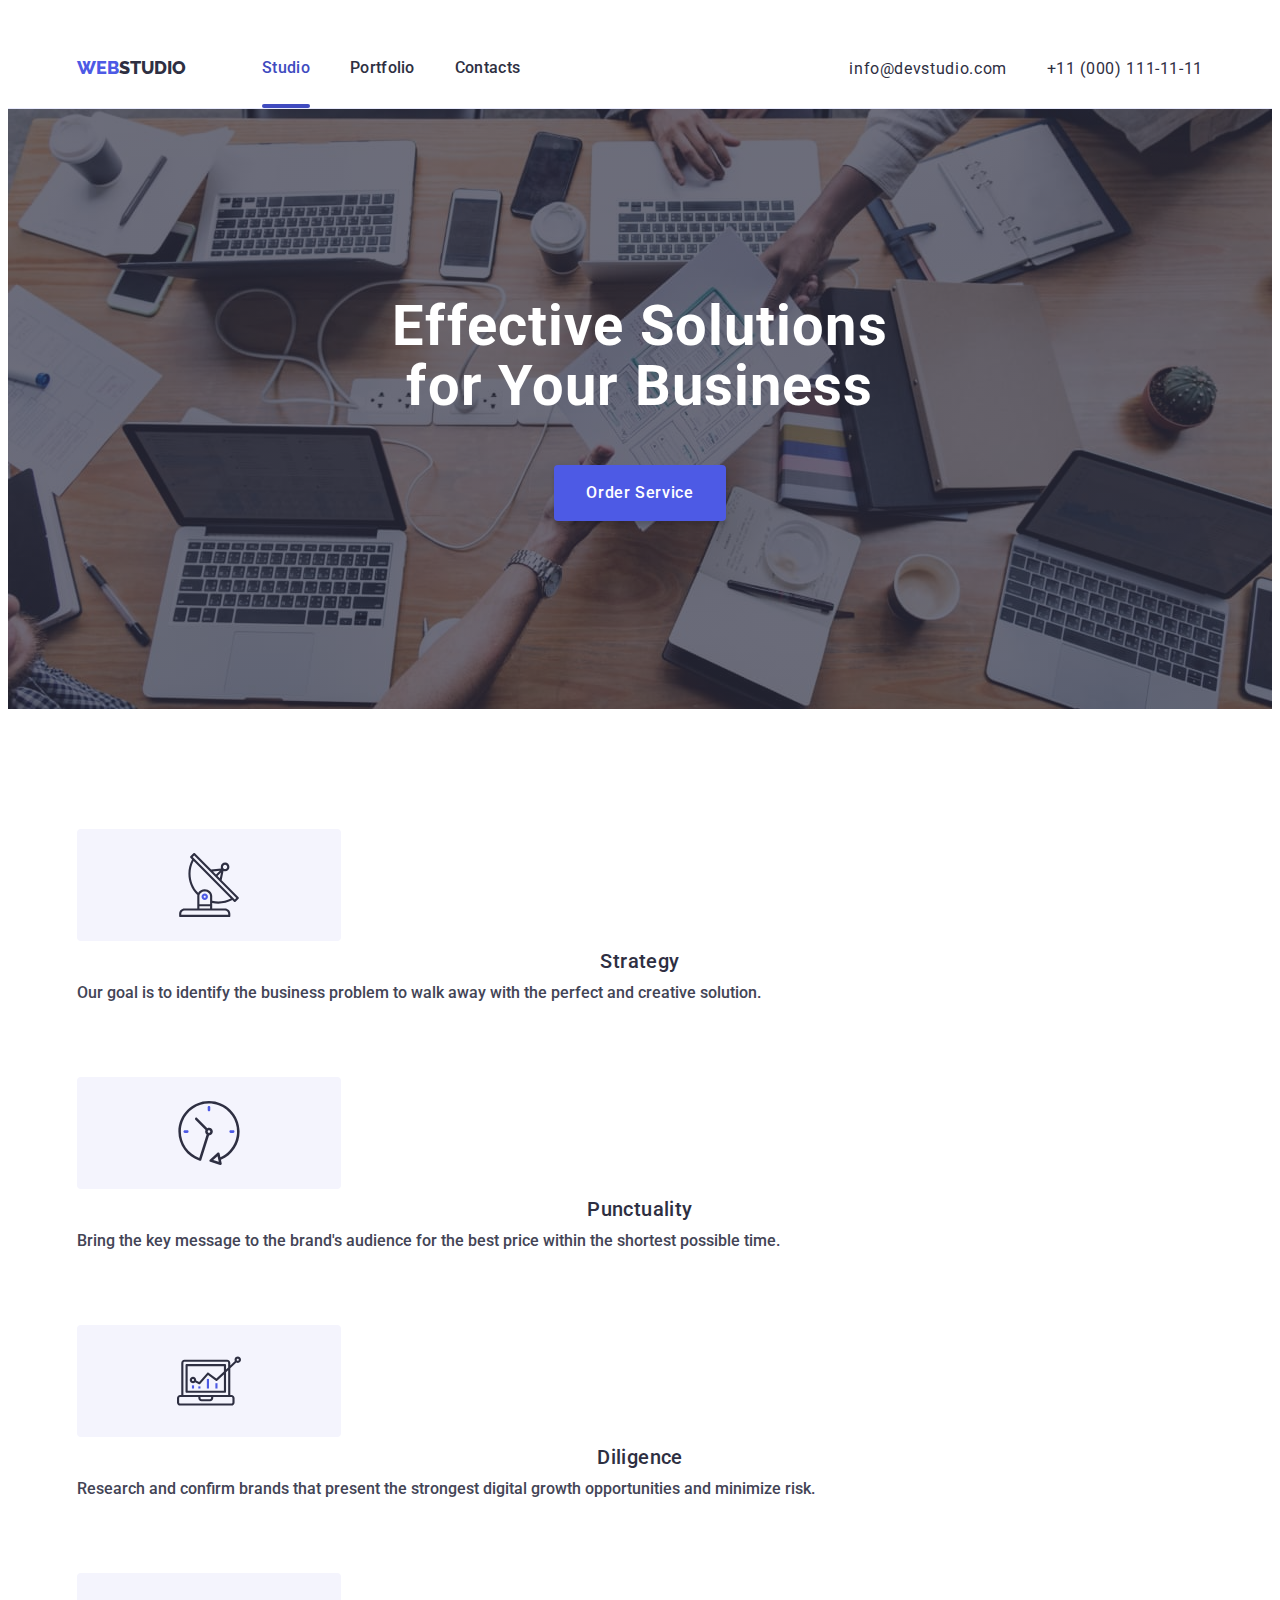
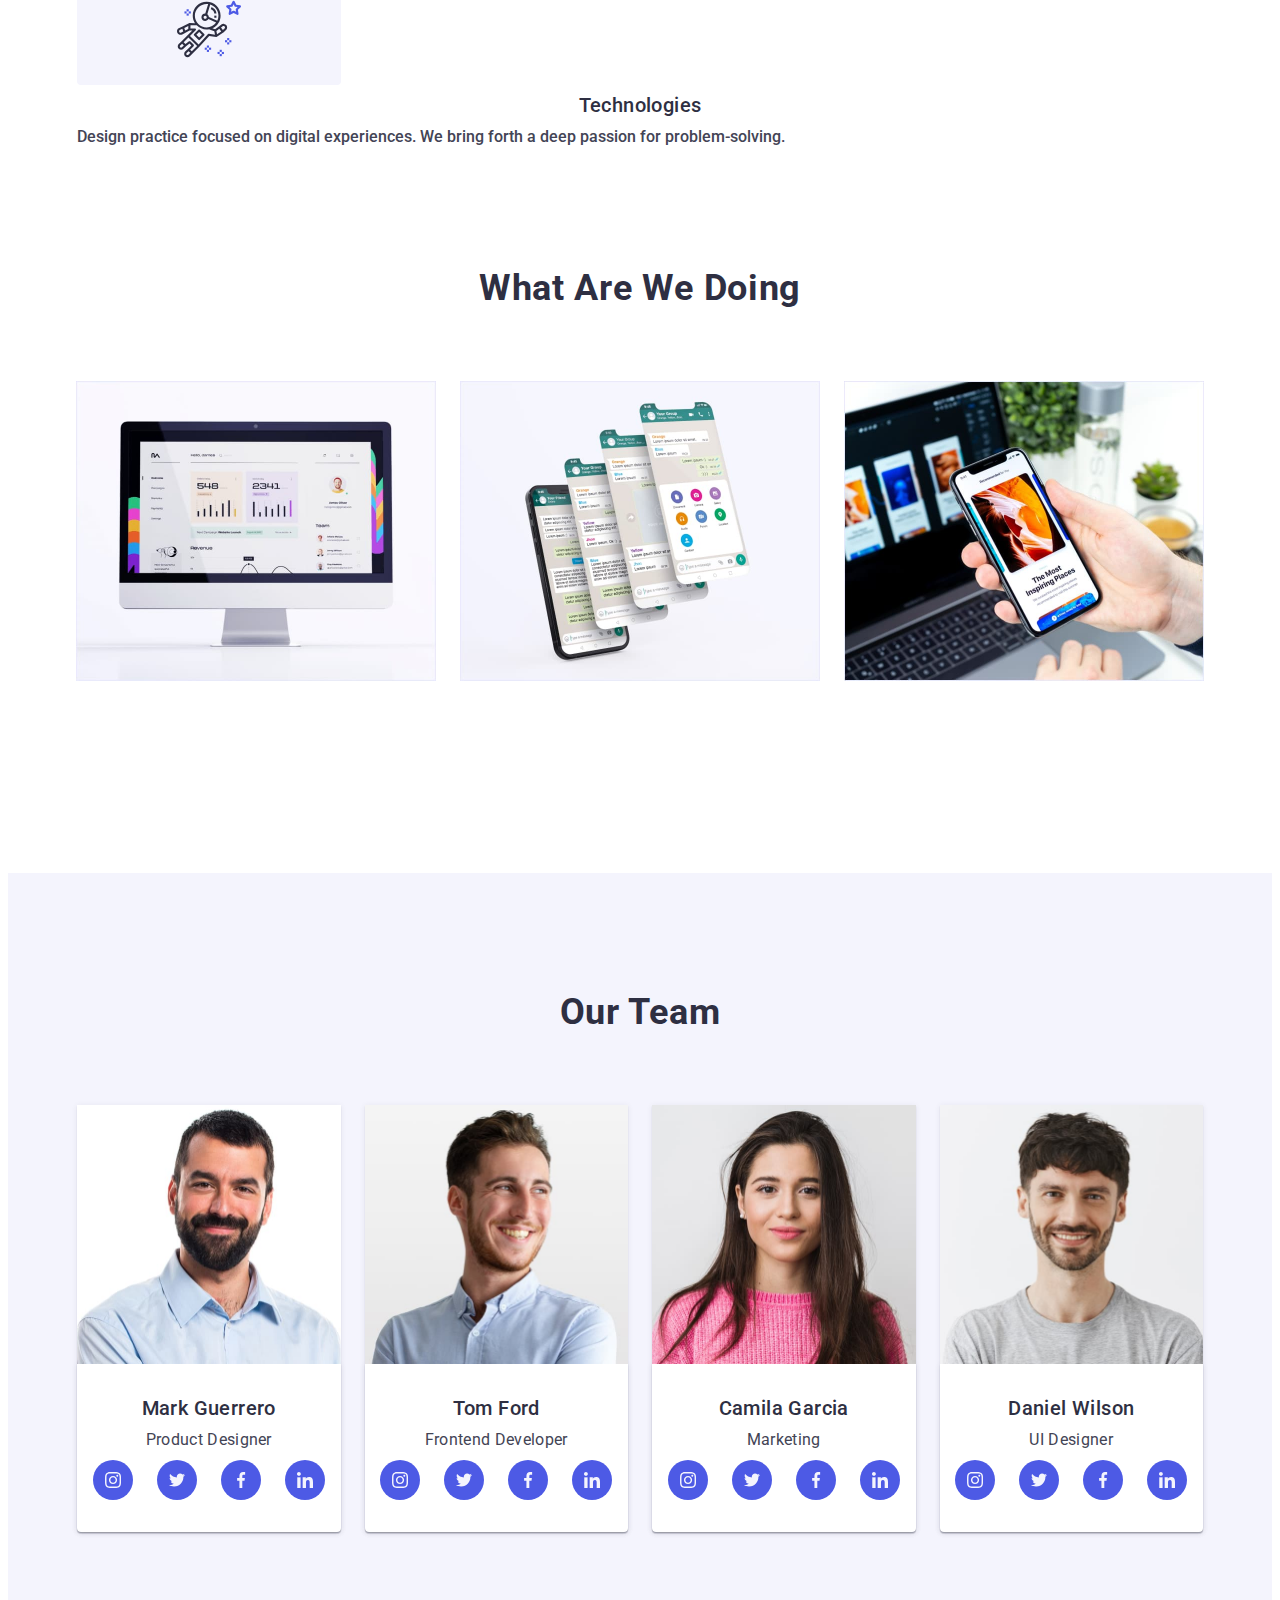
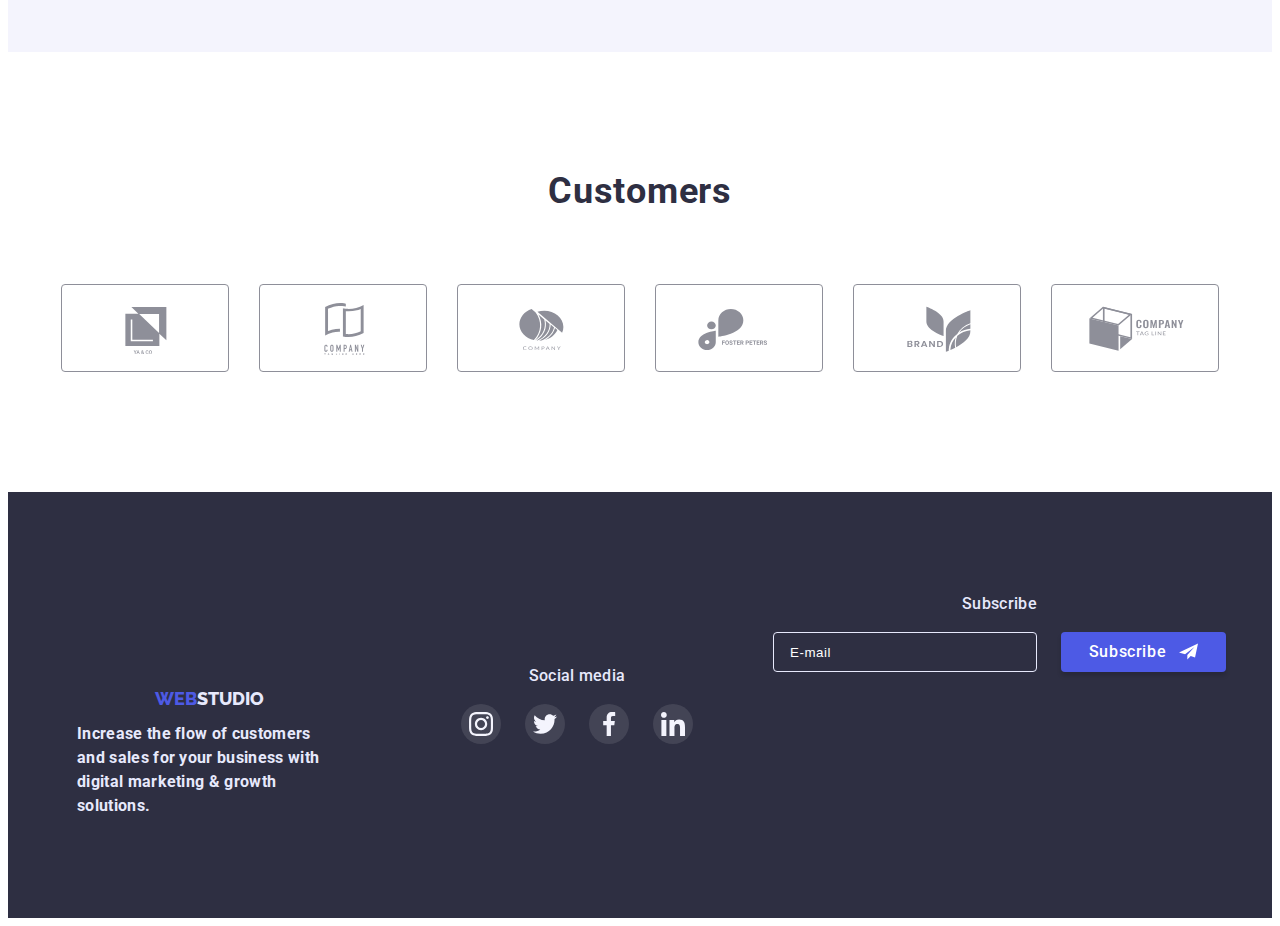
==== commit 39b63532: "26.03" ====
--- a/index.html
+++ b/index.html
@@ -1,693 +1,616 @@
 <!DOCTYPE html>
 <html lang="en">
-  <head>
-    <meta charset="UTF-8" />
-    <meta http-equiv="X-UA-Compatible" content="IE=edge" />
-    <meta name="viewport" content="width=device-width, initial-scale=1.0" />
-    <title>WebStudio</title>
-
-    <link rel="preconnect" href="https://fonts.googleapis.com" />
-    <link rel="preconnect" href="https://fonts.gstatic.com" crossorigin />
-    <link
-      href="https://fonts.googleapis.com/css2?family=Raleway:wght@800&family=Roboto:wght@400;500;700;900&display=swap"
-      rel="stylesheet"
-    />
-    <link
-      rel="stylesheet"
-      href="https://cdnjs.cloudflare.com/ajax/libs/modern-normalize/1.1.0/modern-normalize.min.css"
-      integrity="sha512-wpPYUAdjBVSE4KJnH1VR1HeZfpl1ub8YT/NKx4PuQ5NmX2tKuGu6U/JRp5y+Y8XG2tV+wKQpNHVUX03MfMFn9Q=="
-      crossorigin="anonymous"
-      referrerpolicy="no-referrer"
-    />
-
-    <link rel="stylesheet" href="./css/styles.css" />
-    <link rel="stylesheet" href="./css/styles_mob.css" />
-    <link rel="stylesheet" href="./css/styles_tab.css" />
-    <link rel="stylesheet" href="./css/styles_desk.css" />
-   
-    
-  </head>
-  <body>
-    <header class="page-header">
-      <div class="container container-header">
+
+<head>
+  <meta charset="UTF-8" />
+  <meta http-equiv="X-UA-Compatible" content="IE=edge" />
+  <meta name="viewport" content="width=device-width, initial-scale=1.0" />
+  <title>WebStudio</title>
+
+  <link rel="preconnect" href="https://fonts.googleapis.com" />
+  <link rel="preconnect" href="https://fonts.gstatic.com" crossorigin />
+  <link href="https://fonts.googleapis.com/css2?family=Raleway:wght@800&family=Roboto:wght@400;500;700;900&display=swap"
+    rel="stylesheet" />
+  <link rel="stylesheet" href="https://cdnjs.cloudflare.com/ajax/libs/modern-normalize/1.1.0/modern-normalize.min.css"
+    integrity="sha512-wpPYUAdjBVSE4KJnH1VR1HeZfpl1ub8YT/NKx4PuQ5NmX2tKuGu6U/JRp5y+Y8XG2tV+wKQpNHVUX03MfMFn9Q=="
+    crossorigin="anonymous" referrerpolicy="no-referrer" />
+
+  <link rel="stylesheet" href="./css/styles.css" />
+  <link rel="stylesheet" href="./css/styles_mob.css" />
+  <link rel="stylesheet" href="./css/styles_tab.css" />
+  <link rel="stylesheet" href="./css/styles_desk.css" />
+
+
+</head>
+
+<body>
+  <header class="page-header">
+    <div class="container container-header">
+      <nav class="navigation">
+        <!-- <div class="logo-burger"> -->
+        <a class="header-logo" href="./index.html">
+          <span class="web">web</span>studio</a>
+
+        <button type="button" class="menu-button" data-menu-open>
+          <svg class="burger-menu" width="32" height="22">
+            <use href="./images/symbol-defs.svg#icon-menu"></use>
+          </svg>
+        </button>
+
+
+        <ul class="site-nav">
+          <li class="item-nav">
+            <a class="link-nav line current" href="index.html">Studio</a>
+          </li>
+          <li class="item-nav">
+            <a class="link-nav line" href="portfolio.html">Portfolio</a>
+          </li>
+          <li class="item-nav">
+            <a class="link-nav" href="">Contacts</a>
+          </li>
+        </ul>
+      </nav>
+      <!-- <div class="address"> -->
+      <address>
+
+        <ul class="adr-items">
+          <li class="adr">
+            <a class="link-nav" href="mailto:info@devstudio.com">info@devstudio.com</a>
+          </li>
+          <li class="adr">
+            <a class="link-nav" href="tel:+110001111111">+11 (000) 111-11-11</a>
+          </li>
+        </ul>
+      </address>
+    </div>
+
+    <div class="mob-menu is-hidden" data-menu>
+
+      <div class="container">
+
         <nav class="navigation">
-          <!-- <div class="logo-burger"> -->
-          <a class="header-logo" href="./index.html">
-            <span class="web">web</span>studio</a>
-            
-          <button type="button" class="menu-button" data-menu-open>
-            <svg class="burger-menu" width="32" height="22">
-               <use href="./images/symbol-defs.svg#icon-menu"></use>
+          <button type="button" class="menu-button-close" data-menu-close>
+            <svg class="close-menu" width="8" height="8">
+              <use href="./images/symbol-defs.svg#icon-close-black-mob"></use>
             </svg>
           </button>
-         
-
-         <ul class="site-nav">
-            <li class="item-nav">
-              <a class="link-nav line current" href="index.html">Studio</a>
+          <ul class="mob-site-nav">
+            <li class="mob-item-nav">
+              <a class="mob-link-nav link line current" href="index.html">Studio</a>
             </li>
-            <li class="item-nav">
-              <a class="link-nav line" href="portfolio.html">Portfolio</a>
+            <li class="mob-item-nav">
+              <a class="mob-link-nav link line" href="portfolio.html">Portfolio</a>
             </li>
-            <li class="item-nav">
-              <a class="link-nav" href="">Contacts</a>
+            <li class="mob-item-nav">
+              <a class="mob-link-nav link " href="">Contacts</a>
             </li>
           </ul>
+
+
+
         </nav>
-         <!-- <div class="address"> -->
+        <div>
           <address>
-        
-          <ul class="adr-items">
-            <li class="adr">
-              <a class="link-nav" href="mailto:info@devstudio.com"
-                >info@devstudio.com</a
-              >
-            </li>
-            <li class="adr">
-              <a class="link-nav" href="tel:+110001111111"
-                >+11 (000) 111-11-11</a
-              >
-            </li>
-           </ul>
+
+            <ul class="mob-adr-items">
+              <li class="mob-adr-tel">
+                <a class="mob-link-tel link " href="tel:+110001111111">+11 (000) 111-11-11</a>
+              </li>
+              <li class="mob-adr-mail">
+                <a class="mob-link-mail link " href="mailto:info@devstudio.com">info@devstudio.com</a>
+              </li>
+
+            </ul>
+          </address>
+
+          <div class="mob-soc">
+            <ul class="mob-soc-list">
+              <li class="mob-soc-item">
+                <a class="mob-soc-link link" href="">
+                  <svg class="mob-soc-icon" width="24" height="24">
+                    <use href="./images/symbol-defs.svg#icon-instagram"></use>
+                  </svg>
+                </a>
+              </li>
+
+              <li class="mob-soc-item">
+                <a class="mob-soc-link link" href="">
+                  <svg class="mob-soc-icon" width="24" height="24">
+                    <use href="./images/symbol-defs.svg#icon-twitter"></use>
+                  </svg>
+                </a>
+              </li>
+
+              <li class="mob-soc-item">
+                <a class="mob-soc-link link" href="">
+                  <svg class="mob-soc-icon" width="24" height="24">
+                    <use href="./images/symbol-defs.svg#icon-facebook"></use>
+                  </svg>
+                </a>
+              </li>
+
+              <li class="mob-soc-item">
+                <a class="mob-soc-link link" href="">
+                  <svg class="mob-soc-icon" width="24" height="24">
+                    <use href="./images/symbol-defs.svg#icon-linkedin"></use>
+                  </svg>
+                </a>
+              </li>
+            </ul>
           </div>
-       
-          </address>
         </div>
       </div>
-     
-    <div class="mob-menu is-hidden" data-menu>
-        
+  </header>
+  <main>
+    <section class="section hero">
+      <div class="container container-hero">
+        <h1 class="hero-header">
+          Effective Solutions<br />for Your Business
+        </h1>
+
+        <button class="hero-button-item" type="button" data-modal-open>
+          Order Service
+        </button>
+      </div>
+    </section>
+
+    <section class="section content">
+      <div class="container content-container">
+        <h2 class="visually-hidden">Our advantages</h2>
+
+        <ul class="content-list">
+          <li class="content-block">
+            <div class="content-pic">
+              <svg class="content-pic-icon" width="64" height="64">
+                <use href="./images/symbol-defs.svg#icon-antenna"></use>
+              </svg>
+            </div>
+            <h3 class="content-title">Strategy</h3>
+            <p class="content-item">
+              Our goal is to identify the business problem to walk away with
+              the perfect and creative solution.
+            </p>
+          </li>
+          <li class="content-block">
+            <div class="content-pic">
+              <svg class="content-pic-icon" width="64" height="64">
+                <use href="./images/symbol-defs.svg#icon-clock"></use>
+              </svg>
+            </div>
+            <h3 class="content-title">Punctuality</h3>
+            <p class="content-item">
+              Bring the key message to the brand's audience for the best price
+              within the shortest possible time.
+            </p>
+          </li>
+          <li class="content-block">
+            <div class="content-pic">
+              <svg class="content-pic-icon" width="64" height="64">
+                <use href="./images/symbol-defs.svg#icon-diagram"></use>
+              </svg>
+            </div>
+            <h3 class="content-title">Diligence</h3>
+            <p class="content-item">
+              Research and confirm brands that present the strongest digital
+              growth opportunities and minimize risk.
+            </p>
+          </li>
+          <li class="content-block">
+            <div class="content-pic">
+              <svg class="content-pic-icon" width="64" height="64">
+                <use href="./images/symbol-defs.svg#icon-astronaut"></use>
+              </svg>
+            </div>
+            <h3 class="content-title">Technologies</h3>
+            <p class="content-item">
+              Design practice focused on digital experiences. We bring forth a
+              deep passion for problem-solving.
+            </p>
+          </li>
+        </ul>
+      </div>
+    </section>
+
+    <section class="section what-section">
       <div class="container">
-
-        <nav class="navigation">
-        <button type="button" class="menu-button-close" data-menu-close>
-          <svg class="close-menu" width="8" height="8">
-            <use href="./images/symbol-defs.svg#icon-close-black-mob"></use>
-              </svg>
-        </button>
-        <ul class="mob-site-nav">
-          <li class="mob-item-nav">
-            <a class="mob-link-nav link line current" href="index.html">Studio</a>
-          </li>
-          <li class="mob-item-nav">
-            <a class="mob-link-nav link line" href="portfolio.html">Portfolio</a>
-          </li>
-          <li class="mob-item-nav">
-            <a class="mob-link-nav link " href="">Contacts</a>
+        <h2 class="what-title">What are we doing</h2>
+        <ul class="what-img-list">
+          <li class="content-block">
+            <img src="./images/image.jpg" 
+            alt="computer" 
+            srcset="./images/image.jpg 1x, ./images/Rectangle1-dt2x.jpg 2x"
+              width="360" />
+          </li>
+          <li class="content-block">
+            <img src="./images/image1.jpg" 
+            alt="phone" 
+            srcset="./images/image1.jpg 1x, ./images/Rectangle2-dt2x.jpg 2x"
+            width="360" />
+          </li>
+          <li class="content-block">
+            <img src="./images/image2.jpg" 
+            alt="laptop phone" 
+            srcset="./images/image2.jpg 1x, ./images/Rectangle3dt2x.jpg 2x"
+            width="360" />
           </li>
         </ul>
+      </div>
+    </section>
+
+    <section class="section team">
+      <div class="container container-team">
+        <h2 class="title-team">our team</h2>
+        <ul class="team-hed-item">
+          <li class="item-card">
+            <img class="team-photo" src="./images/image3.jpg" 
+            alt="Mark Guerrero" 
+            srcset="./images/image3.jpg 1x, ./images/team1-2x.jpg 2x"
+            width="264" height="380" />
+            <div class="box">
+              <h3 class="team-name">Mark Guerrero</h3>
+              <p class="team-item">Product Designer</p>
+
+              <ul class="team-soc-list">
+                <li class="team-soc-item">
+                  <a class="team-soc-link link" href="">
+                    <svg class="team-soc-icon" width="16" height="16">
+                      <use href="./images/symbol-defs.svg#icon-instagram"></use>
+                    </svg>
+                  </a>
+                </li>
+
+                <li class="team-soc-item">
+                  <a class="team-soc-link link" href="">
+                    <svg class="team-soc-icon" width="16" height="16">
+                      <use href="./images/symbol-defs.svg#icon-twitter"></use>
+                    </svg>
+                  </a>
+                </li>
+
+                <li class="team-soc-item">
+                  <a class="team-soc-link link" href="">
+                    <svg class="team-soc-icon" width="16" height="16">
+                      <use href="./images/symbol-defs.svg#icon-facebook"></use>
+                    </svg>
+                  </a>
+                </li>
+
+                <li class="team-soc-item">
+                  <a class="team-soc-link link" href="">
+                    <svg class="team-soc-icon" width="16" height="16">
+                      <use href="./images/symbol-defs.svg#icon-linkedin"></use>
+                    </svg>
+                  </a>
+                </li>
+              </ul>
+            </div>
+          </li>
+
+          <li class="item-card">
+            <img class="team-photo" src="./images/image4.jpg" 
+            alt="Tom Ford" 
+            srcset="./images/image4.jpg 1x, ./images/team2-2x.jpg 2x"
+            width="264" height="380" />
+            <div class="box">
+              <h3 class="team-name">Tom Ford</h3>
+              <p class="team-item">Frontend Developer</p>
+              <ul class="team-soc-list list">
+                <li class="team-soc-item">
+                  <a class="team-soc-link link" href="">
+                    <svg class="team-soc-icon" width="16" height="16">
+                      <use href="./images/symbol-defs.svg#icon-instagram"></use>
+                    </svg>
+                  </a>
+                </li>
+
+                <li class="team-soc-item">
+                  <a class="team-soc-link link" href="">
+                    <svg class="team-soc-icon" width="16" height="16">
+                      <use href="./images/symbol-defs.svg#icon-twitter"></use>
+                    </svg>
+                  </a>
+                </li>
+
+                <li class="team-soc-item">
+                  <a class="team-soc-link link" href="">
+                    <svg class="team-soc-icon" width="16" height="16">
+                      <use href="./images/symbol-defs.svg#icon-facebook"></use>
+                    </svg>
+                  </a>
+                </li>
+
+                <li class="team-soc-item">
+                  <a class="team-soc-link link" href="">
+                    <svg class="team-soc-icon" width="16" height="16">
+                      <use href="./images/symbol-defs.svg#icon-linkedin"></use>
+                    </svg>
+                  </a>
+                </li>
+              </ul>
+            </div>
+          </li>
+
+          <li class="item-card">
+            <img class="team-photo" src="./images/image5.jpg" 
+            alt="Camila Garcia" 
+            srcset="./images/image5.jpg 1x, ./images/team3-2x.jpg 2x"
+            width="264" height="380" />
+            <div class="box">
+              <h3 class="team-name">Camila Garcia</h3>
+              <p class="team-item">Marketing</p>
+              <ul class="team-soc-list">
+                <li class="team-soc-item">
+                  <a class="team-soc-link link" href="">
+                    <svg class="team-soc-icon" width="16" height="16">
+                      <use href="./images/symbol-defs.svg#icon-instagram"></use>
+                    </svg>
+                  </a>
+                </li>
+
+                <li class="team-soc-item">
+                  <a class="team-soc-link link" href="">
+                    <svg class="team-soc-icon" width="16" height="16">
+                      <use href="./images/symbol-defs.svg#icon-twitter"></use>
+                    </svg>
+                  </a>
+                </li>
+
+                <li class="team-soc-item">
+                  <a class="team-soc-link link" href="">
+                    <svg class="team-soc-icon" width="16" height="16">
+                      <use href="./images/symbol-defs.svg#icon-facebook"></use>
+                    </svg>
+                  </a>
+                </li>
+
+                <li class="team-soc-item">
+                  <a class="team-soc-link link" href="">
+                    <svg class="team-soc-icon" width="16" height="16">
+                      <use href="./images/symbol-defs.svg#icon-linkedin"></use>
+                    </svg>
+                  </a>
+                </li>
+              </ul>
+            </div>
+          </li>
+
+          <li class="item-card">
+            <img class="team-photo" src="./images/image6.jpg" 
+            alt="Daniel Wilson" 
+            srcset="./images/image6.jpg 1x, ./images/team4-2x.jpg 2x"
+            width="264" height="380" />
+            <div class="box">
+              <h3 class="team-name">Daniel Wilson</h3>
+              <p class="team-item">UI Designer</p>
+              <ul class="team-soc-list list">
+                <li class="team-soc-item">
+                  <a class="team-soc-link link" href="">
+                    <svg class="team-soc-icon" width="16" height="16">
+                      <use href="./images/symbol-defs.svg#icon-instagram"></use>
+                    </svg>
+                  </a>
+                </li>
+
+                <li class="team-soc-item">
+                  <a class="team-soc-link link" href="">
+                    <svg class="team-soc-icon" width="16" height="16">
+                      <use href="./images/symbol-defs.svg#icon-twitter"></use>
+                    </svg>
+                  </a>
+                </li>
+
+                <li class="team-soc-item">
+                  <a class="team-soc-link link" href="">
+                    <svg class="team-soc-icon" width="16" height="16">
+                      <use href="./images/symbol-defs.svg#icon-facebook"></use>
+                    </svg>
+                  </a>
+                </li>
+
+                <li class="team-soc-item">
+                  <a class="team-soc-link link" href="">
+                    <svg class="team-soc-icon" width="16" height="16">
+                      <use href="./images/symbol-defs.svg#icon-linkedin"></use>
+                    </svg>
+                  </a>
+                </li>
+              </ul>
+            </div>
+          </li>
+        </ul>
+      </div>
+    </section>
+
+    <section class="section">
+      <div class="container container-customer">
+        <h2 class="title-team">customers</h2>
+        <ul class="customer">
+          <li class="customer-item">
+            <a class="customer-item-link" href="">
+              <svg class="customer-item-icon" width="104" height="56">
+                <use href="./images/symbol-defs.svg#icon-Logo1"></use>
+              </svg>
+            </a>
+          </li>
+
+          <li class="customer-item">
+            <a class="customer-item-link" href="">
+              <svg class="customer-item-icon" width="104" height="56">
+                <use href="./images/symbol-defs.svg#icon-Logo2"></use>
+              </svg>
+            </a>
+          </li>
+          <li class="customer-item">
+            <a class="customer-item-link" href="">
+              <svg class="customer-item-icon" width="104" height="56">
+                <use href="./images/symbol-defs.svg#icon-Logo3"></use>
+              </svg>
+            </a>
+          </li>
+          <li class="customer-item">
+            <a class="customer-item-link" href="">
+              <svg class="customer-item-icon" width="104" height="56">
+                <use href="./images/symbol-defs.svg#icon-Logo4"></use>
+              </svg>
+            </a>
+          </li>
+          <li class="customer-item">
+            <a class="customer-item-link" href="">
+              <svg class="customer-item-icon" width="104" height="56">
+                <use href="./images/symbol-defs.svg#icon-Logo5"></use>
+              </svg>
+            </a>
+          </li>
+          <li class="customer-item">
+            <a class="customer-item-link" href="">
+              <svg class="customer-item-icon" width="104" height="56">
+                <use href="./images/symbol-defs.svg#icon-Logo6"></use>
+              </svg>
+            </a>
+          </li>
+        </ul>
+      </div>
+    </section>
+  </main>
+  <footer>
+    <section class="section footer">
+      <div class="container footer-main">
       
-        
-
-       </nav>
-       <div>
-       <address>
-
-        <ul class="mob-adr-items">
-          <li class="mob-adr-tel">
-            <a class="mob-link-tel link " href="tel:+110001111111"
-              >+11 (000) 111-11-11</a
-            >
-          </li>
-          <li class="mob-adr-mail">
-            <a class="mob-link-mail link " href="mailto:info@devstudio.com"
-              >info@devstudio.com</a
-            >
-          </li>
-         
+        <ul class="footer-block">
+          <li class="footer-list">
+            <a class="footer-logo" href="./index.html">
+              <span class="web">web</span>studio</a>
+            <h2 class="footer-item">
+              Increase the flow of customers and sales for your business with
+              digital marketing & growth solutions.
+            </h2>
+          </li>
+          <li class="social-block">
+            <p class="subscribe-block-hed">Social media</p>
+            <ul class="footer-soc-list">
+              <li class="footer-soc-item">
+                <a class="footer-soc-link" href="">
+                  <svg class="footer-soc-icon" width="24" height="24">
+                    <use href="./images/symbol-defs.svg#icon-instagram"></use>
+                  </svg>
+                </a>
+              </li>
+
+              <li class="footer-soc-item">
+                <a class="footer-soc-link" href="">
+                  <svg class="footer-soc-icon" width="24" height="24">
+                    <use href="./images/symbol-defs.svg#icon-twitter"></use>
+                  </svg>
+                </a>
+              </li>
+
+              <li class="footer-soc-item">
+                <a class="footer-soc-link" href="">
+                  <svg class="footer-soc-icon" width="24" height="24">
+                    <use href="./images/symbol-defs.svg#icon-facebook"></use>
+                  </svg>
+                </a>
+              </li>
+
+              <li class="footer-soc-item">
+                <a class="footer-soc-link" href="">
+                  <svg class="footer-soc-icon" width="24" height="24">
+                    <use href="./images/symbol-defs.svg#icon-linkedin"></use>
+                  </svg>
+                </a>
+              </li>
+            </ul>
+          </li>
+
+          <li class="subscribe-block">
+            
+              <h2 class="subscribe-block-hed">Subscribe</h2>
+              <form class="footer-form">
+                <input class="footer-subscribe" type="email" name="user_email" placeholder="E-mail" />
+          <li class="button-subsc">
+                  <button class="footer-button" type="submit">
+                    <span class="subscribe-icon">Subscribe</span>
+                  </button>
+          </li>
+              </form>
+            </div>
+          </li>
         </ul>
-       </address>
-
-       <div class="mob-soc">
-       <ul class="mob-soc-list">
-        <li class="mob-soc-item">
-          <a class="mob-soc-link link" href="">
-            <svg class="mob-soc-icon" width="24" height="24">
-              <use
-                href="./images/symbol-defs.svg#icon-instagram"
-              ></use>
-            </svg>
-          </a>
-        </li>
-
-        <li class="mob-soc-item">
-          <a class="mob-soc-link link" href="">
-            <svg class="mob-soc-icon" width="24" height="24">
-              <use href="./images/symbol-defs.svg#icon-twitter"></use>
-            </svg>
-          </a>
-        </li>
-
-        <li class="mob-soc-item">
-          <a class="mob-soc-link link" href="">
-            <svg class="mob-soc-icon" width="24" height="24">
-              <use
-                href="./images/symbol-defs.svg#icon-facebook"
-              ></use>
-            </svg>
-          </a>
-        </li>
-
-        <li class="mob-soc-item">
-          <a class="mob-soc-link link" href="">
-            <svg class="mob-soc-icon" width="24" height="24">
-              <use
-                href="./images/symbol-defs.svg#icon-linkedin"
-              ></use>
-            </svg>
-          </a>
-        </li>
-       </ul>
-       </div>
-      </div>
-    </div>
-    </header>
-    <main>
-      <section class="section hero">
-        <div class="container container-hero">
-          <h1 class="hero-header">
-            Effective Solutions<br />for Your Business
-          </h1>
-
-          <button class="hero-button-item" type="button" data-modal-open>
-            Order Service
-          </button>
-        </div>
-      </section>
-
-      <section class="section content">
-        <div class="container content-container">
-          <h2 class="visually-hidden">Our advantages</h2>
-
-          <ul class="content-list">
-            <li class="content-block">
-              <div class="content-pic">
-                <svg class="content-pic-icon" width="64" height="64">
-                  <use href="./images/symbol-defs.svg#icon-antenna"></use>
+      </div>
+    </section>
+  </footer>
+
+  <div class="backdrop is-hidden" data-modal>
+    <div class="modal">
+      <button type="button" class="modal-close" data-modal-close>
+        <svg class="close-icon" width="8" height="8">
+          <use href="./images/symbol-defs.svg#icon-close-black"></use>
+        </svg>
+      </button>
+      <div class="modal-form">
+        <p class="modal-form-title">
+          Leave your contacts and we will call you back
+        </p>
+        <form>
+          <div class="modal-field">
+            <label>
+              <span class="input-text">Name</span>
+              <span class="input-wrap">
+                <input class="modal-input" type="text" name="user_name" autofocus />
+                <svg class="modal-input-img" width="18" height="18">
+                  <use href="./images/symbol-defs.svg#icon-person-black"></use>
                 </svg>
-              </div>
-              <h3 class="content-title">Strategy</h3>
-              <p class="content-item">
-                Our goal is to identify the business problem to walk away with
-                the perfect and creative solution.
-              </p>
-            </li>
-            <li class="content-block">
-              <div class="content-pic">
-                <svg class="content-pic-icon" width="64" height="64">
-                  <use href="./images/symbol-defs.svg#icon-clock"></use>
+              </span>
+            </label>
+          </div>
+
+          <div class="modal-field">
+            <label>
+              <span class="input-text-second">Phone</span>
+              <span class="input-wrap">
+                <input class="modal-input" type="tel" name="user_phone_nomber" />
+                <svg class="modal-input-img" width="18" height="24">
+                  <use href="./images/symbol-defs.svg#icon-phone-black"></use>
                 </svg>
-              </div>
-              <h3 class="content-title">Punctuality</h3>
-              <p class="content-item">
-                Bring the key message to the brand's audience for the best price
-                within the shortest possible time.
-              </p>
-            </li>
-            <li class="content-block">
-              <div class="content-pic">
-                <svg class="content-pic-icon" width="64" height="64">
-                  <use href="./images/symbol-defs.svg#icon-diagram"></use>
+              </span>
+            </label>
+          </div>
+
+          <div class="modal-field">
+            <label>
+              <span class="input-text-second">Email</span>
+              <span class="input-wrap">
+                <input class="modal-input" type="email" name="user_email" />
+                <svg class="modal-input-img" width="18" height="24">
+                  <use href="./images/symbol-defs.svg#icon-email-black"></use>
                 </svg>
-              </div>
-              <h3 class="content-title">Diligence</h3>
-              <p class="content-item">
-                Research and confirm brands that present the strongest digital
-                growth opportunities and minimize risk.
-              </p>
-            </li>
-            <li class="content-block">
-              <div class="content-pic">
-                <svg class="content-pic-icon" width="64" height="64">
-                  <use href="./images/symbol-defs.svg#icon-astronaut"></use>
-                </svg>
-              </div>
-              <h3 class="content-title">Technologies</h3>
-              <p class="content-item">
-                Design practice focused on digital experiences. We bring forth a
-                deep passion for problem-solving.
-              </p>
-            </li>
-          </ul>
-        </div>
-      </section>
-
-      <section class="section what-section">
-        <div class="container">
-          <h2 class="what-title">What are we doing</h2>
-          <ul class="what-img-list">
-            <li class="content-block">
-              <img src="./images/image.jpg" alt="computer" width="360" />
-            </li>
-            <li class="content-block">
-              <img src="./images/image1.jpg" alt="phone" width="360" />
-            </li>
-            <li class="content-block">
-              <img src="./images/image2.jpg" alt="laptop phone" width="360" />
-            </li>
-          </ul>
-        </div>
-      </section>
-
-      <section class="section team">
-        <div class="container container-team">
-          <h2 class="title-team">our team</h2>
-          <ul class="team-hed-item">
-            <li class="item-card">
-              <img
-                class="team-photo"
-                src="./images/image3.jpg"
-                alt="Mark Guerrero"
-                width="264"
-                height="380"
-              />
-              <div class="box">
-                <h3 class="team-name">Mark Guerrero</h3>
-                <p class="team-item">Product Designer</p>
-
-                <ul class="team-soc-list">
-                  <li class="team-soc-item">
-                    <a class="team-soc-link link" href="">
-                      <svg class="team-soc-icon" width="16" height="16">
-                        <use
-                          href="./images/symbol-defs.svg#icon-instagram"
-                        ></use>
-                      </svg>
-                    </a>
-                  </li>
-
-                  <li class="team-soc-item">
-                    <a class="team-soc-link link" href="">
-                      <svg class="team-soc-icon" width="16" height="16">
-                        <use href="./images/symbol-defs.svg#icon-twitter"></use>
-                      </svg>
-                    </a>
-                  </li>
-
-                  <li class="team-soc-item">
-                    <a class="team-soc-link link" href="">
-                      <svg class="team-soc-icon" width="16" height="16">
-                        <use
-                          href="./images/symbol-defs.svg#icon-facebook"
-                        ></use>
-                      </svg>
-                    </a>
-                  </li>
-
-                  <li class="team-soc-item">
-                    <a class="team-soc-link link" href="">
-                      <svg class="team-soc-icon" width="16" height="16">
-                        <use
-                          href="./images/symbol-defs.svg#icon-linkedin"
-                        ></use>
-                      </svg>
-                    </a>
-                  </li>
-                </ul>
-              </div>
-            </li>
-
-            <li class="item-card">
-              <img
-                class="team-photo"
-                src="./images/image4.jpg"
-                alt="Tom Ford"
-                width="264"
-                height="380"
-              />
-              <div class="box">
-                <h3 class="team-name">Tom Ford</h3>
-                <p class="team-item">Frontend Developer</p>
-                <ul class="team-soc-list list">
-                  <li class="team-soc-item">
-                    <a class="team-soc-link link" href="">
-                      <svg class="team-soc-icon" width="16" height="16">
-                        <use
-                          href="./images/symbol-defs.svg#icon-instagram"
-                        ></use>
-                      </svg>
-                    </a>
-                  </li>
-
-                  <li class="team-soc-item">
-                    <a class="team-soc-link link" href="">
-                      <svg class="team-soc-icon" width="16" height="16">
-                        <use href="./images/symbol-defs.svg#icon-twitter"></use>
-                      </svg>
-                    </a>
-                  </li>
-
-                  <li class="team-soc-item">
-                    <a class="team-soc-link link" href="">
-                      <svg class="team-soc-icon" width="16" height="16">
-                        <use
-                          href="./images/symbol-defs.svg#icon-facebook"
-                        ></use>
-                      </svg>
-                    </a>
-                  </li>
-
-                  <li class="team-soc-item">
-                    <a class="team-soc-link link" href="">
-                      <svg class="team-soc-icon" width="16" height="16">
-                        <use
-                          href="./images/symbol-defs.svg#icon-linkedin"
-                        ></use>
-                      </svg>
-                    </a>
-                  </li>
-                </ul>
-              </div>
-            </li>
-
-            <li class="item-card">
-              <img
-                class="team-photo"
-                src="./images/image5.jpg"
-                alt="Camila Garcia"
-                width="264"
-                height="380"
-              />
-              <div class="box">
-                <h3 class="team-name">Camila Garcia</h3>
-                <p class="team-item">Marketing</p>
-                <ul class="team-soc-list">
-                  <li class="team-soc-item">
-                    <a class="team-soc-link link" href="">
-                      <svg class="team-soc-icon" width="16" height="16">
-                        <use
-                          href="./images/symbol-defs.svg#icon-instagram"
-                        ></use>
-                      </svg>
-                    </a>
-                  </li>
-
-                  <li class="team-soc-item">
-                    <a class="team-soc-link link" href="">
-                      <svg class="team-soc-icon" width="16" height="16">
-                        <use href="./images/symbol-defs.svg#icon-twitter"></use>
-                      </svg>
-                    </a>
-                  </li>
-
-                  <li class="team-soc-item">
-                    <a class="team-soc-link link" href="">
-                      <svg class="team-soc-icon" width="16" height="16">
-                        <use
-                          href="./images/symbol-defs.svg#icon-facebook"
-                        ></use>
-                      </svg>
-                    </a>
-                  </li>
-
-                  <li class="team-soc-item">
-                    <a class="team-soc-link link" href="">
-                      <svg class="team-soc-icon" width="16" height="16">
-                        <use
-                          href="./images/symbol-defs.svg#icon-linkedin"
-                        ></use>
-                      </svg>
-                    </a>
-                  </li>
-                </ul>
-              </div>
-            </li>
-
-            <li class="item-card">
-              <img
-                class="team-photo"
-                src="./images/image6.jpg"
-                alt="Daniel Wilson"
-                width="264"
-                height="380"
-              />
-              <div class="box">
-                <h3 class="team-name">Daniel Wilson</h3>
-                <p class="team-item">UI Designer</p>
-                <ul class="team-soc-list list">
-                  <li class="team-soc-item">
-                    <a class="team-soc-link link" href="">
-                      <svg class="team-soc-icon" width="16" height="16">
-                        <use
-                          href="./images/symbol-defs.svg#icon-instagram"
-                        ></use>
-                      </svg>
-                    </a>
-                  </li>
-
-                  <li class="team-soc-item">
-                    <a class="team-soc-link link" href="">
-                      <svg class="team-soc-icon" width="16" height="16">
-                        <use href="./images/symbol-defs.svg#icon-twitter"></use>
-                      </svg>
-                    </a>
-                  </li>
-
-                  <li class="team-soc-item">
-                    <a class="team-soc-link link" href="">
-                      <svg class="team-soc-icon" width="16" height="16">
-                        <use
-                          href="./images/symbol-defs.svg#icon-facebook"
-                        ></use>
-                      </svg>
-                    </a>
-                  </li>
-
-                  <li class="team-soc-item">
-                    <a class="team-soc-link link" href="">
-                      <svg class="team-soc-icon" width="16" height="16">
-                        <use
-                          href="./images/symbol-defs.svg#icon-linkedin"
-                        ></use>
-                      </svg>
-                    </a>
-                  </li>
-                </ul>
-              </div>
-            </li>
-          </ul>
-        </div>
-      </section>
-
-      <section class="section">
-        <div class="container">
-          <h2 class="title-team">customers</h2>
-          <ul class="customer">
-            <li class="customer-item">
-              <a class="customer-item-link" href="">
-                <svg class="customer-item-icon" width="104" height="56">
-                  <use href="./images/symbol-defs.svg#icon-Logo1"></use>
-                </svg>
-              </a>
-            </li>
-
-            <li class="customer-item">
-              <a class="customer-item-link" href="">
-                <svg class="customer-item-icon" width="104" height="56">
-                  <use href="./images/symbol-defs.svg#icon-Logo2"></use>
-                </svg>
-              </a>
-            </li>
-            <li class="customer-item">
-              <a class="customer-item-link" href="">
-                <svg class="customer-item-icon" width="104" height="56">
-                  <use href="./images/symbol-defs.svg#icon-Logo3"></use>
-                </svg>
-              </a>
-            </li>
-            <li class="customer-item">
-              <a class="customer-item-link" href="">
-                <svg class="customer-item-icon" width="104" height="56">
-                  <use href="./images/symbol-defs.svg#icon-Logo4"></use>
-                </svg>
-              </a>
-            </li>
-            <li class="customer-item">
-              <a class="customer-item-link" href="">
-                <svg class="customer-item-icon" width="104" height="56">
-                  <use href="./images/symbol-defs.svg#icon-Logo5"></use>
-                </svg>
-              </a>
-            </li>
-            <li class="customer-item">
-              <a class="customer-item-link" href="">
-                <svg class="customer-item-icon" width="104" height="56">
-                  <use href="./images/symbol-defs.svg#icon-Logo6"></use>
-                </svg>
-              </a>
-            </li>
-          </ul>
-        </div>
-      </section>
-    </main>
-    <footer>
-      <section class="section footer">
-        <div class="container footer-main">
-          <ul class="footer-block">
-            <li class="foter-list">
-              <a class="footer-logo" href="./index.html">
-                <span class="web">web</span>studio</a
-              >
-              <h2 class="footer-item">
-                Increase the flow of customers and sales for your business with
-                digital marketing & growth solutions.
-              </h2>
-            </li>
-            <li class="social-block">
-              <p class="subscribe-block-hed">Social media</p>
-              <ul class="footer-soc-list list">
-                <li class="footer-soc-item">
-                  <a class="footer-soc-link" href="">
-                    <svg class="footer-soc-icon" width="24" height="24">
-                      <use href="./images/symbol-defs.svg#icon-instagram"></use>
-                    </svg>
-                  </a>
-                </li>
-
-                <li class="footer-soc-item">
-                  <a class="footer-soc-link" href="">
-                    <svg class="footer-soc-icon" width="24" height="24">
-                      <use href="./images/symbol-defs.svg#icon-twitter"></use>
-                    </svg>
-                  </a>
-                </li>
-
-                <li class="footer-soc-item">
-                  <a class="footer-soc-link" href="">
-                    <svg class="footer-soc-icon" width="24" height="24">
-                      <use href="./images/symbol-defs.svg#icon-facebook"></use>
-                    </svg>
-                  </a>
-                </li>
-
-                <li class="footer-soc-item">
-                  <a class="footer-soc-link" href="">
-                    <svg class="footer-soc-icon" width="24" height="24">
-                      <use href="./images/symbol-defs.svg#icon-linkedin"></use>
-                    </svg>
-                  </a>
-                </li>
-              </ul>
-            </li>
-
-            <li>
-              <div class="subscribe-block">
-                <h2 class="subscribe-block-hed">Subscribe</h2>
-                <form class="">
-                  <input
-                    class="footer-subscribe"
-                    type="email"
-                    name="user_email"
-                    placeholder="E-mail"
-                  />
-                  <div class="button-subsc">
-                    <button class="footer-button" type="submit">
-                      <span class="subscribe-icon">Subscribe</span>
-                    </button>
-                  </div>
-                </form>
-              </div>
-            </li>
-          </ul>
-        </div>
-      </section>
-    </footer>
-
-    <div class="backdrop is-hidden" data-modal>
-      <div class="modal">
-        <button type="button" class="modal-close" data-modal-close>
-          <svg class="close-icon" width="8" height="8">
-            <use href="./images/symbol-defs.svg#icon-close-black"></use>
-          </svg>
-        </button>
-        <div class="modal-form">
-          <p class="modal-form-title">
-            Leave your contacts and we will call you back
-          </p>
-          <form>
-            <div class="modal-field">
-              <label>
-                <span class="input-text">Name</span>
-                <span class="input-wrap">
-                  <input
-                    class="modal-input"
-                    type="text"
-                    name="user_name"
-                    autofocus
-                  />
-                  <svg class="modal-input-img" width="18" height="18">
-                    <use
-                      href="./images/symbol-defs.svg#icon-person-black"
-                    ></use>
-                  </svg>
-                </span>
-              </label>
-            </div>
-
-            <div class="modal-field">
-              <label>
-                <span class="input-text-second">Phone</span>
-                <span class="input-wrap">
-                  <input
-                    class="modal-input"
-                    type="tel"
-                    name="user_phone_nomber"
-                  />
-                  <svg class="modal-input-img" width="18" height="24">
-                    <use href="./images/symbol-defs.svg#icon-phone-black"></use>
-                  </svg>
-                </span>
-              </label>
-            </div>
-
-            <div class="modal-field">
-              <label>
-                <span class="input-text-second">Email</span>
-                <span class="input-wrap">
-                  <input class="modal-input" type="email" name="user_email" />
-                  <svg class="modal-input-img" width="18" height="24">
-                    <use href="./images/symbol-defs.svg#icon-email-black"></use>
-                  </svg>
-                </span>
-              </label>
-            </div>
-
-            <label
-              ><span class="input-text-second">Comment</span>
-              <textarea
-                class="modal-input coment-area"
-                name="user's_comment"
-                placeholder="Text input"
-              ></textarea>
+              </span>
             </label>
-
-            <div class="modal-checkbox">
-              <input
-                class="input-chek visually-hidden"
-                type="checkbox"
-                id="consent"
-                value="true"
-              />
-              <label for="consent" class="modal-text-accept input-text-second"
-                >I accept the terms and conditions of the
-                <a class="privacy-policy input-text" href=""
-                  >Privacy Policy</a
-                ></label
-              >
-
-              <!-- <svg class="modal-check" width="8" height="8">
+          </div>
+
+          <label><span class="input-text-second">Comment</span>
+            <textarea class="modal-input coment-area" name="user's_comment" placeholder="Text input"></textarea>
+          </label>
+
+          <div class="modal-checkbox">
+            <input class="input-chek visually-hidden" type="checkbox" id="consent" value="true" />
+            <label for="consent" class="modal-text-accept input-text-second">I accept the terms and conditions of the
+              <a class="privacy-policy input-text" href="">Privacy Policy</a></label>
+
+            <!-- <svg class="modal-check" width="8" height="8">
                 <use href="./images/symbol-defs.svg#icon-check-mark"></use>
                  <p class="modal-text-accept input-text-second">I accept the terms and conditions of the</p>
                 <a class="privacy-policy input-text" href="">Privacy Policy</a> -->
-            </div>
-
-            <button class="modal-form-button" type="submit">Send</button>
-          </form>
-        </div>
+          </div>
+
+          <button class="modal-form-button" type="submit">Send</button>
+        </form>
       </div>
     </div>
-    <script src="./JS/modal.js"></script>
-    <script src="./JS/menu.js"></script>
-    <script src=".js-speaker-form"></script>
-  </body>
-</html>
+  </div>
+  <script src="./JS/modal.js"></script>
+  <script src="./JS/menu.js"></script>
+  <script src=".js-speaker-form"></script>
+</body>
+
+</html>--- a/css/styles.css
+++ b/css/styles.css
@@ -625,7 +625,7 @@
   padding-right: 80px;
   
 }
- .foter-list {
+ .footer-list {
   
   display: flex;
   flex-direction: column;
@@ -722,9 +722,6 @@
   color: var(--hero-text-color);
   padding: 8px 0 8px;
 }
-.footer-main {
- 
-}
 .subscribe-block-hed {
   
   color: var(--footer-text-color);
--- a/css/styles_tab.css
+++ b/css/styles_tab.css
@@ -1,7 +1,5 @@
 @media screen and (min-width: 768px) {
-  .section {
-    
-  }
+  
   .container {
     max-width: 768px;
       }
@@ -192,16 +190,67 @@
   .content-item {
    margin-right: 0;
   }
-  .customer {
-  width: 99%;
-  margin-right: -24px;
+  .container-customer {
+width: 552px;
+  margin-bottom: 0;
+ 
   }
   .customer-item {
-    margin-right: 24px;
-   }
-  
-  
-
-
-    }
-}
+    margin: 0 12px 72px;
+       }
+.customer-item:nth-of-type(3n+1) {
+    margin-left: 0;
+}    
+  
+.customer-item:nth-of-type(3n) {
+    margin-right: 0;
+}
+.customer-item:nth-last-of-type(-n+3) {
+margin-bottom: 0;
+}
+ .customer {
+    margin-bottom: 0;
+ }
+
+
+ /* ==========FOOTER============= */
+
+ .footer-main {
+    display: flex;
+    flex-wrap: wrap;
+    padding-left: 108px;
+    padding-right: auto;
+    margin: 0;
+ }
+
+ .footer-list{
+  display: block;
+ }
+ .social-block{
+    display: block;
+  margin: 0  0 0 24px;  
+ }
+ .subscribe-block {
+  display: block
+  
+    
+  }
+.subscribe-block-hed{
+    text-align: start;
+}
+.footer-block {
+    display: flex;
+    flex-wrap: wrap;
+}
+ .footer-form {
+    display: flex;
+ }
+ .footer-button {
+ 
+    margin-left: 24px;
+ }
+
+
+
+    }
+}
--- a/css/styles_desk.css
+++ b/css/styles_desk.css
@@ -509,27 +509,6 @@
     text-decoration: none;
     margin-top: 100px;
   }
-
-  
-
-  /*  Icons Sotial Media */
-
-  /*.icons {
-  display: flex;
-  }
-  .icon {
-    width: 40px;
-    height: 40px;
-  }
-    
-   .icon-item {
-    padding: 0;
-    gap: 32px;
-    background: var(--background);
-    box-shadow: 0px 1px 6px rgba(46, 47, 66, 0.08), 0px 1px 1px rgba(46, 47, 66, 0.16), 0px 2px 1px rgba(46, 47, 66, 0.08);
-    border-radius: 0px 0px 4px 4px;
-  }
-   */
    
    /*============== CuSTOMER=============== */
   .customer {
@@ -540,43 +519,34 @@
   }
 
   .customer-item {
-    margin-bottom: 0;
+
+    margin: 0;
+  }
+  .container-customer {
+    width: 100%;
+      margin-bottom: 0;
+     
+      }
+   
+       /* ==========FOOTER============= */
+
+ .footer-main {
+    padding-left: 16px;
+    padding-right: 16px0;
+    display: flex;
+    margin: 0 auto;
+  }
     
-  }
-  .customer-item-link {
-    display: flex;
-    justify-content: center;
-    align-items: center;
-    width: 168px;
-    height: 88px;
-    border: 1px solid var(--border-icon);
-    border-radius: 4px;
-    color: var(--border-icon);
-    transition: color 250ms cubic-bezier(0.4, 0, 0.2, 1);
-  }
-  .customer-item-icon {
-    fill: currentColor;
-  }
-  .customer-item-link:is(:hover, :focus) {
-    border: 1px solid var(--button-h-f);
-    color: var(--button-h-f);
-  }
-
-  /*
-  .customer-item-icon:is(:hover, :focus) {
-    fill: var(--button-h-f);
-  }*/
-
   .footer-block {
     display: flex;
-  }
-  .hed {
-    color: var(--footer-text-color);
-    font-weight: 500;
-    font-size: 16px;
-    line-height: 1.5;
-    letter-spacing: 0.02em;
-  }
+    flex-wrap: nowrap;
+    width: 100%;
+   
+  }
+  .footer-form {
+    display: flex;
+  }
+ 
   .footer-soc-list {
     display: flex;
     justify-content: center;
@@ -596,6 +566,7 @@
     margin-left: 80px;
     display: flex;
     flex-direction: column;
+    margin-top: 0;
   }
 
   .footer-soc-link {
@@ -644,9 +615,7 @@
     color: var(--hero-text-color);
     padding: 8px 0 8px;
   }
-  .footer-main {
-    display: flex;
-  }
+ 
 
   .footer-button {
     width: 165px;
@@ -670,12 +639,6 @@
     border: transparent;
     transition: background-color 250ms cubic-bezier(0.4, 0, 0.2, 1);
   }
-
-  /* .subscribe-icon {
-   fill: currentColor
-     
-    
-   }  */
 
   .footer-button .subscribe-icon::after {
     content: "";
@@ -973,3 +936,4 @@
     outline: none;
   }
 }
+
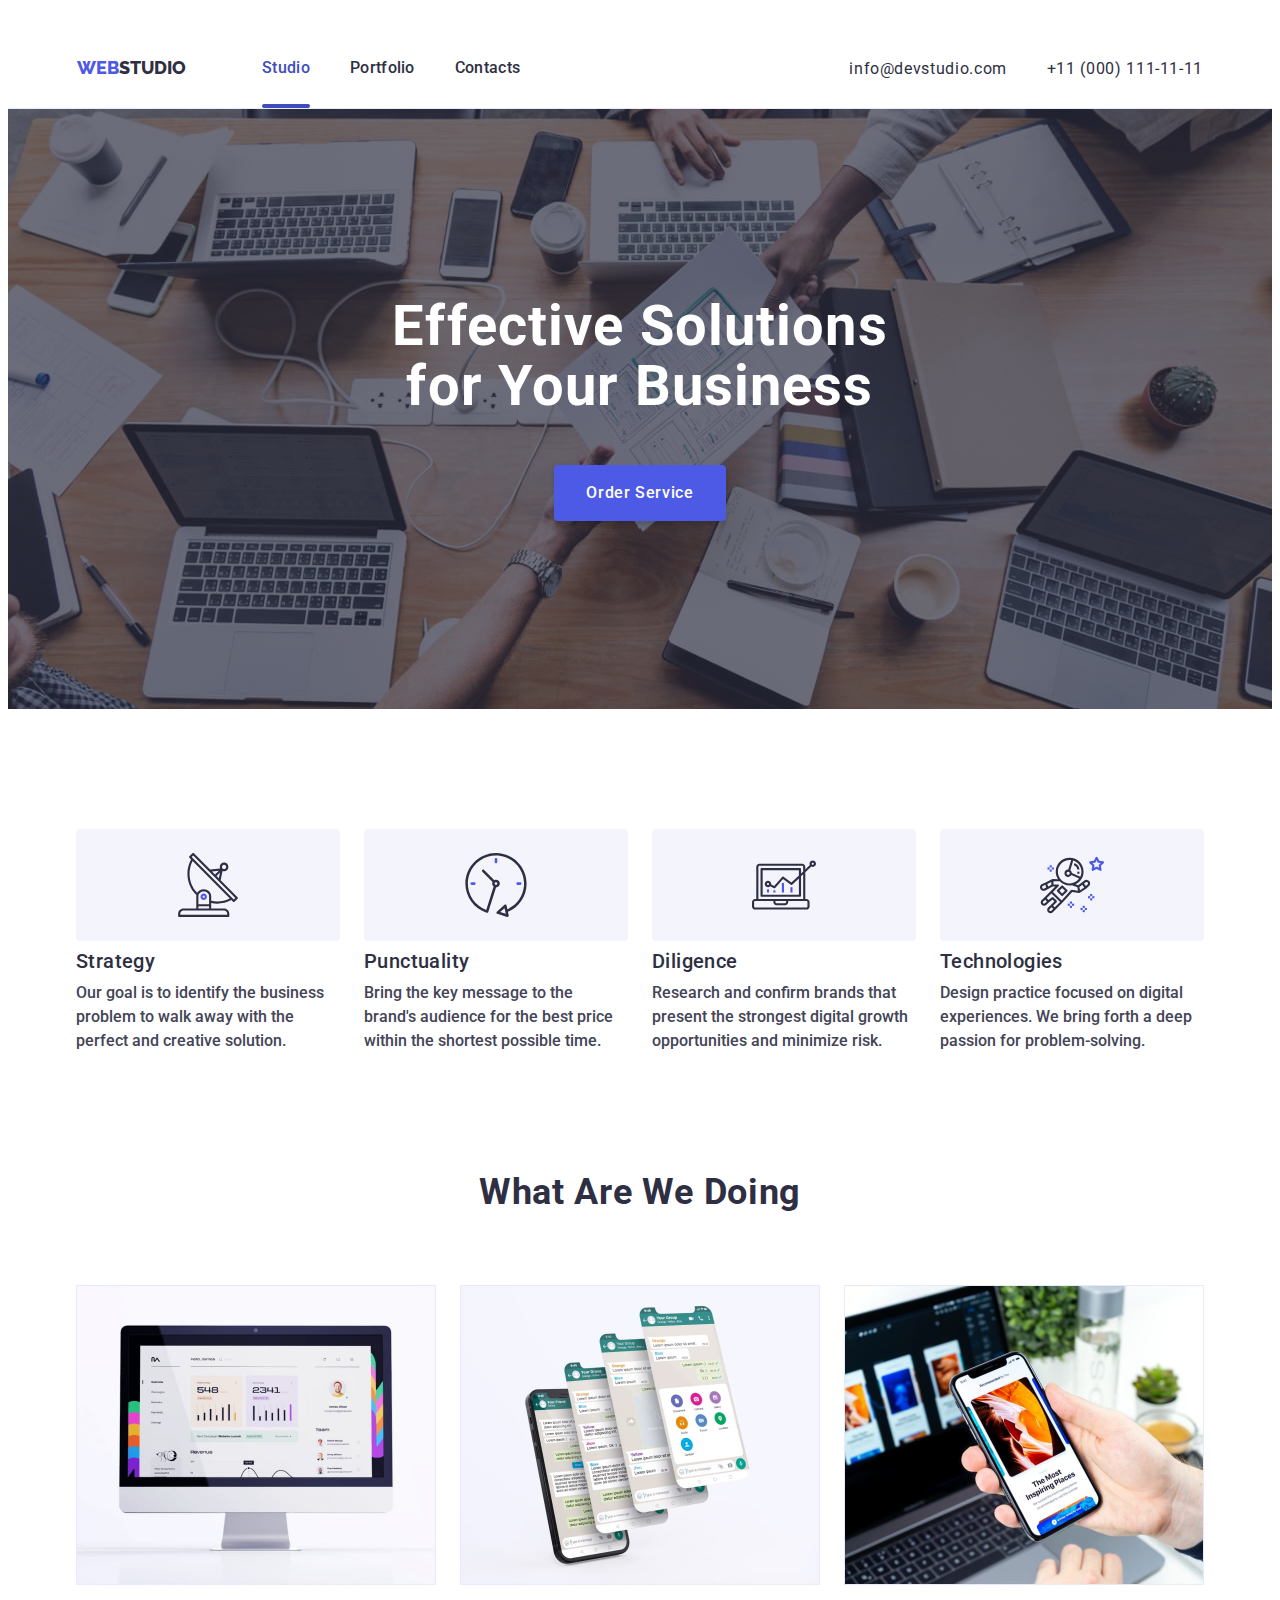
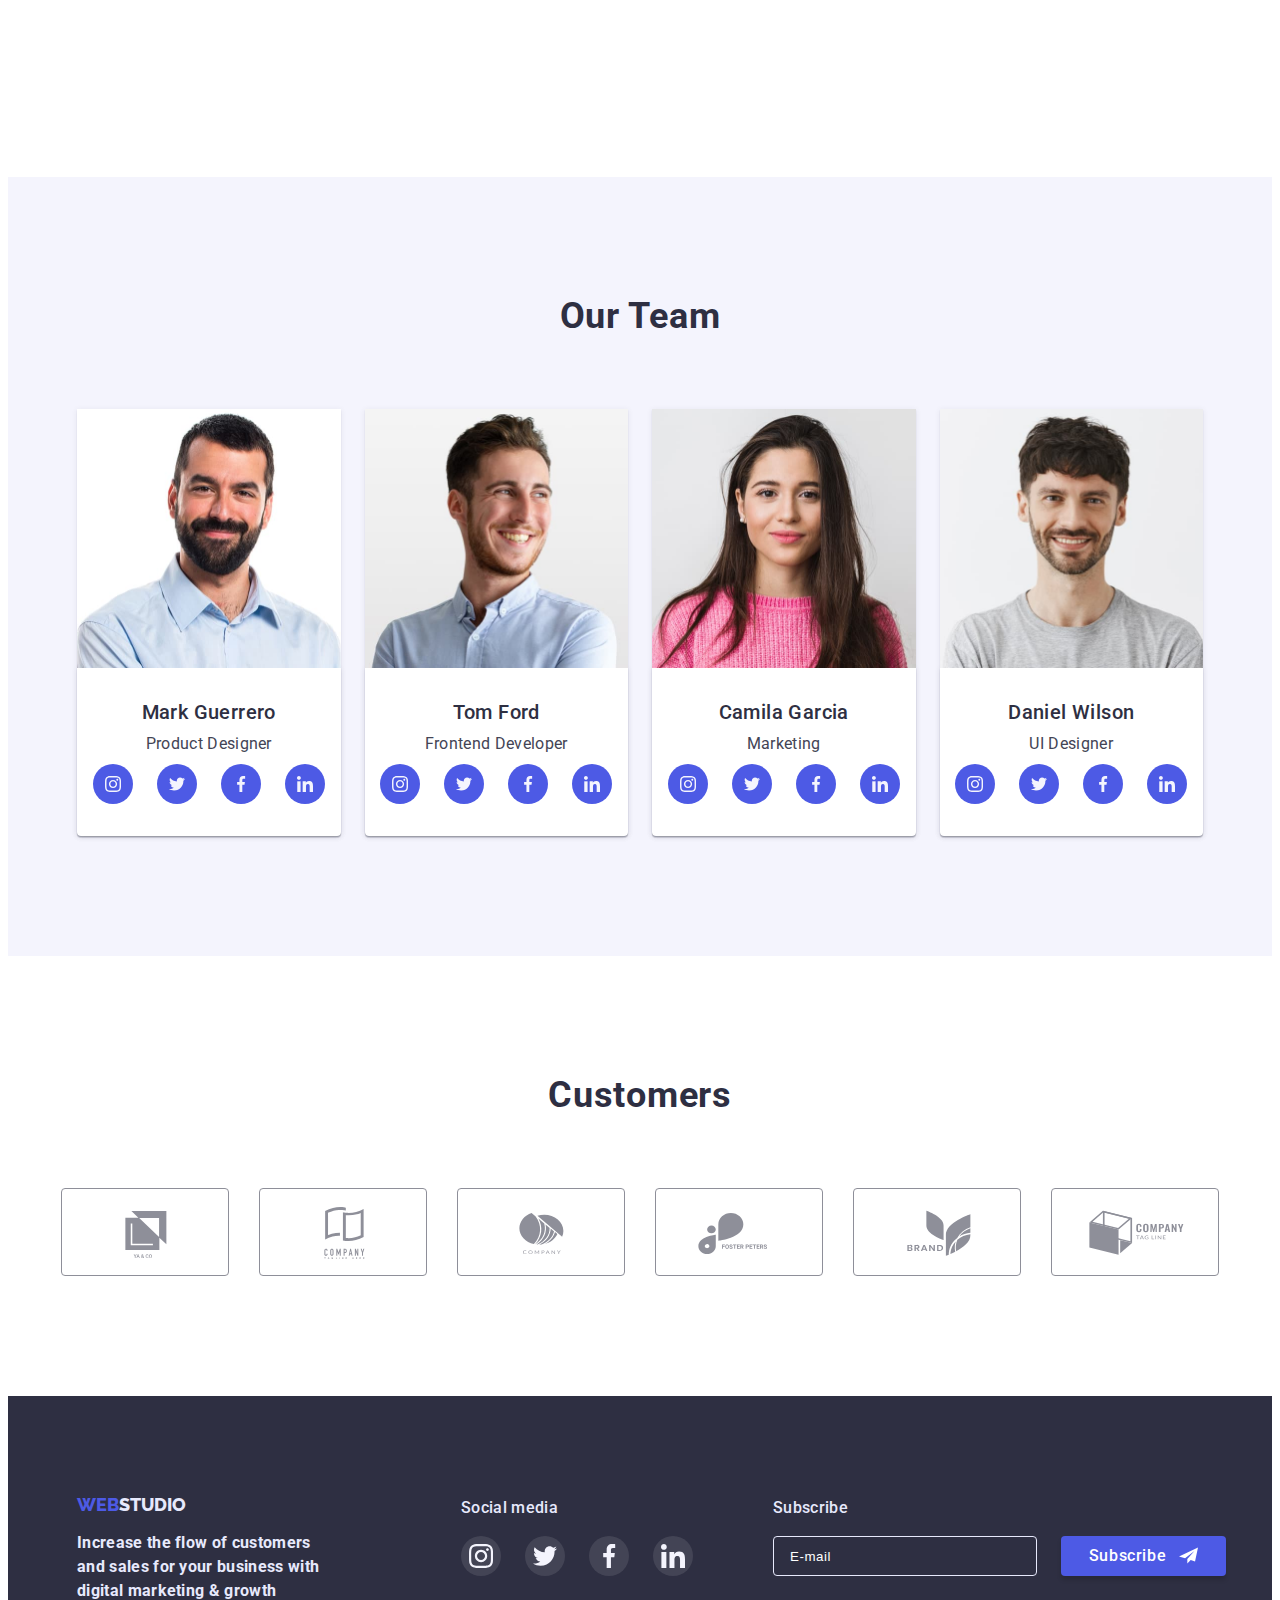
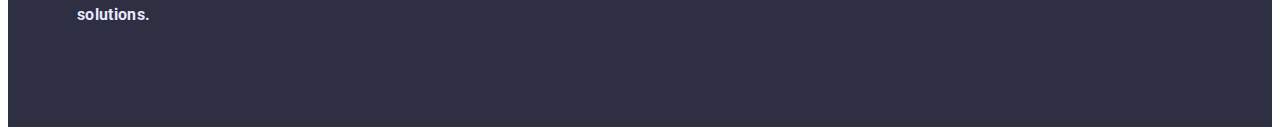
==== commit 11d323b5: "27/03" ====
--- a/index.html
+++ b/index.html
@@ -26,7 +26,7 @@
 <body>
   <header class="page-header">
     <div class="container container-header">
-      <nav class="navigation">
+      <nav class="navigation navigation-mob-menu">
         <!-- <div class="logo-burger"> -->
         <a class="header-logo" href="./index.html">
           <span class="web">web</span>studio</a>
@@ -62,13 +62,13 @@
           </li>
         </ul>
       </address>
-    </div>
+   </div>
 
     <div class="mob-menu is-hidden" data-menu>
 
-      <div class="container">
-
-        <nav class="navigation">
+      <div class="container-mob-menu">
+        <div>
+            <!-- <nav class="navigation"> -->
           <button type="button" class="menu-button-close" data-menu-close>
             <svg class="close-menu" width="8" height="8">
               <use href="./images/symbol-defs.svg#icon-close-black-mob"></use>
@@ -85,13 +85,13 @@
               <a class="mob-link-nav link " href="">Contacts</a>
             </li>
           </ul>
-
-
-
-        </nav>
-        <div>
-          <address>
-
+        </div>
+      
+
+        <!-- </nav> -->
+        
+        <div> 
+        <address>
             <ul class="mob-adr-items">
               <li class="mob-adr-tel">
                 <a class="mob-link-tel link " href="tel:+110001111111">+11 (000) 111-11-11</a>
@@ -140,6 +140,7 @@
           </div>
         </div>
       </div>
+    </div>
   </header>
   <main>
     <section class="section hero">
--- a/css/styles.css
+++ b/css/styles.css
@@ -213,7 +213,7 @@
   padding-right: 24px;
   overflow-y: auto;
 }
-.mob-menu > .container {
+.container-mob-menu {
   height: 100%;
   margin: 0;
   padding: 0;
@@ -266,8 +266,8 @@
   align-items: center;
   justify-content: center;
   margin-left: auto;
-  margin-bottom: 24px;
-  padding: 0;
+  margin-bottom: 32px;
+    padding: 0;
   cursor: pointer;
   transition: transform 250ms cubic-bezier(0.4, 0, 0.2, 1);
 }
@@ -309,7 +309,7 @@
   fill: var(--Light-mode-backgrounds);
 }
 .mob-site-nav {
-  margin-bottom: 24px;
+  
 }
 /* STUDIO PAGE */
 .hero {
@@ -943,6 +943,11 @@
   transition: transform 250ms cubic-bezier(0.4, 0, 0.2, 1);
 }
 
+.navigation-mob-menu {   
+width: 100%;
+justify-content: space-between;
+}
+
 .modal-close {
   width: 24px;
   height: 24px;
--- a/css/styles_tab.css
+++ b/css/styles_tab.css
@@ -141,6 +141,7 @@
         ),
         url("../images/hero-bg-tab2x.jpg");
     }
+    }
     .hero-button-item:is(:hover, :focus) {
       background-color: var(--button-h-f);
       color: var(--hero-text-color);
@@ -253,4 +254,4 @@
 
 
     }
-}
+
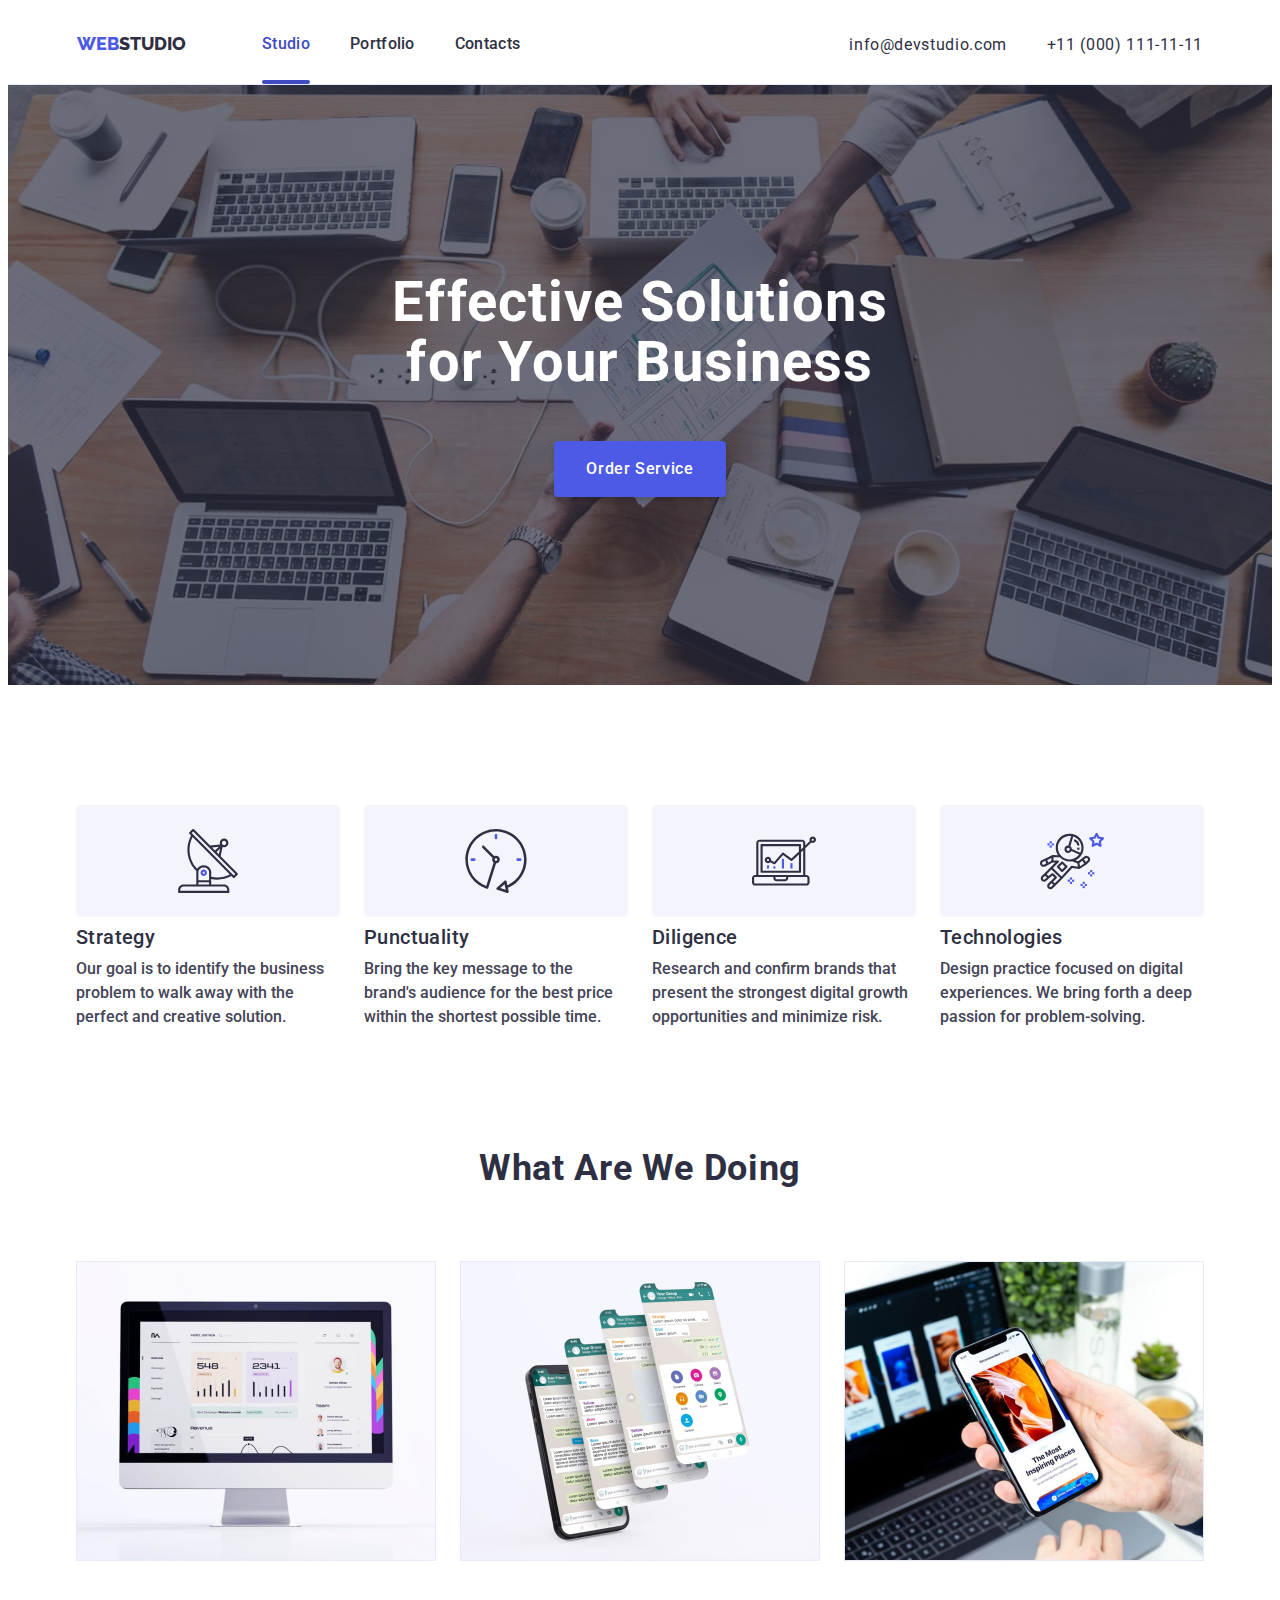
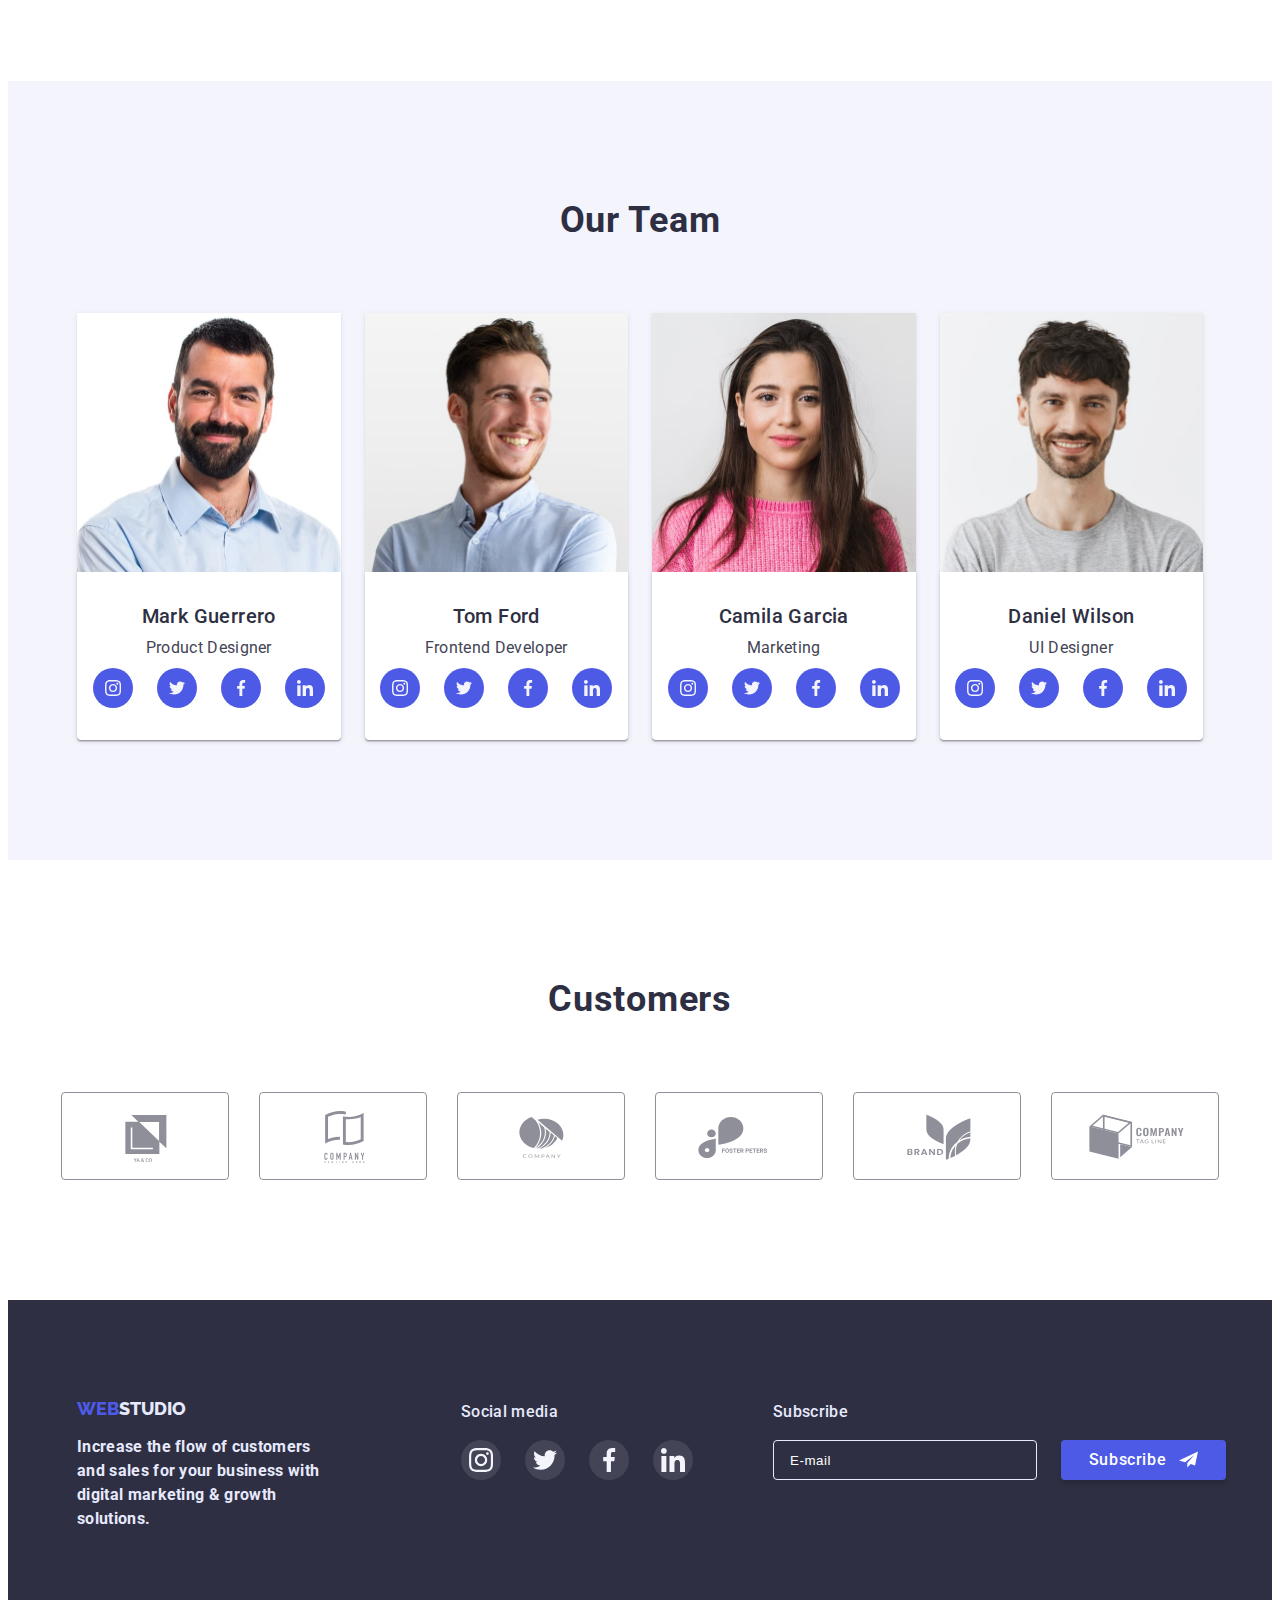
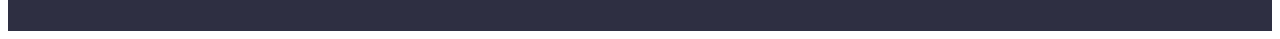
==== commit 2b227e6c: "28\03" ====
--- a/index.html
+++ b/index.html
@@ -64,7 +64,7 @@
       </address>
    </div>
 
-    <div class="mob-menu is-hidden" data-menu>
+    <div class="mob-menu is-open" data-menu>
 
       <div class="container-mob-menu">
         <div>
@@ -90,7 +90,7 @@
 
         <!-- </nav> -->
         
-        <div> 
+       <div> 
         <address>
             <ul class="mob-adr-items">
               <li class="mob-adr-tel">
--- a/css/styles.css
+++ b/css/styles.css
@@ -198,28 +198,50 @@
 }
 
 /* ------------ Mob Menu-------------------- */
-/* .mob {
-  padding: 0;
-  height: 100%;
- } */
-.mob-menu {
-  position: fixed;
-  top: 0;
-  width: 100%;
-  height: 100%;
-  background-color: var(--modal-bgc);
-  padding-top: 24px;
-  padding-left: 40px;
-  padding-right: 24px;
-  overflow-y: auto;
-}
+
+
+
+.mob-menu.is-open {
+  transform: translateX(0);
+}
+  .mob-menu {
+    position: fixed;
+    top: 0;
+    width: 100%;
+    height: 100%;
+    background-color: var(--modal-bgc);
+    padding-top: 24px;
+    padding-left: 40px;
+    padding-right: 24px;
+    overflow-y: auto;
+    transform: translateX(100%);
+  transition: transform 250ms ease-in-out;
+    
+     /* анімація з'явлення */
+    
+  }
 .container-mob-menu {
   height: 100%;
-  margin: 0;
+  margin: 0 auto;
   padding: 0;
   display: flex;
   flex-direction: column;
   justify-content: space-between;
+  gap: 24px;
+  width: 416px;
+}
+
+@media screen and (max-width: 479px) {
+  .container-mob-menu {
+    height: 100%;
+    margin: 0;
+    padding: 0;
+    display: flex;
+    flex-direction: column;
+    justify-content: space-between;
+    gap: 24px;
+    width: auto;
+      }
 }
 /* .mob-site-nav {
   margin-bottom: 284px; */
@@ -285,7 +307,8 @@
 }
 .mob-soc-list {
   display: flex;
-  justify-content: space-between;
+  flex-wrap: wrap;
+  gap: 56px;
   align-items: center;
   margin-bottom: 24px;
 }
--- a/css/styles_tab.css
+++ b/css/styles_tab.css
@@ -171,16 +171,18 @@
     /* display: flex;
       margin-left: -24px;
       margin-top: -72px; */
-    column-gap: 24px;
+    gap: 72px 24px;
     display: flex;
   flex-wrap: wrap;
   justify-content: center;
+  margin-bottom: 0;
   }
 
   .content-block {
     /* margin-left: 24px;
       margin-top: 72px; */
     width: calc((100% - 24px) / 2);
+    margin-bottom: 0;
   }
   .content-pic {
     justify-content: center;
--- a/css/styles_desk.css
+++ b/css/styles_desk.css
@@ -65,6 +65,7 @@
   .navigation {
     display: flex;
     width: 50%;
+    padding-top: 0;
     padding-right: 0;
     justify-content: start;
   }
@@ -160,6 +161,7 @@
   }
 
   .content-list {
+   
     flex-wrap: nowrap;
     }
 
@@ -170,6 +172,9 @@
     letter-spacing: 0.02em;
     color: var(--title-text-color);
     margin-top: 8px;
+  }
+  .content-block{
+    margin-bottom: 0;
   }
 
   .content-item {
